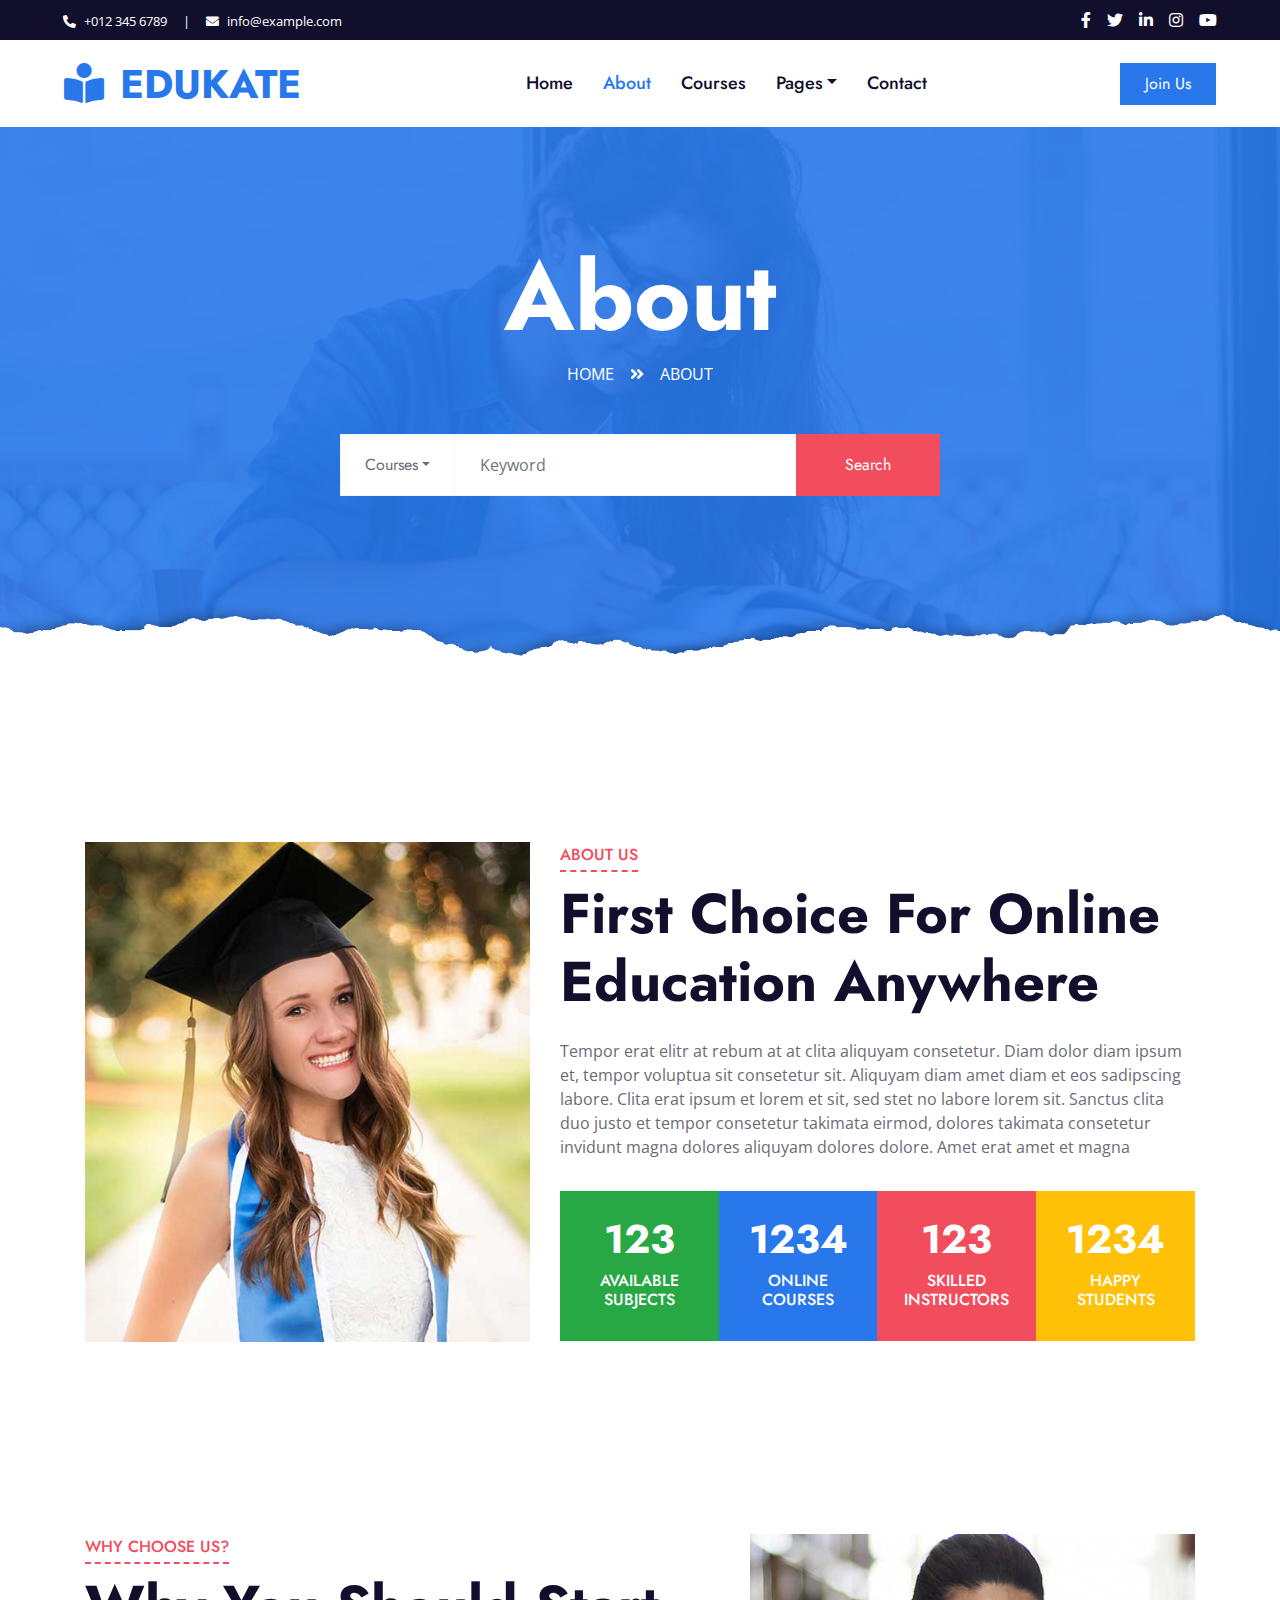
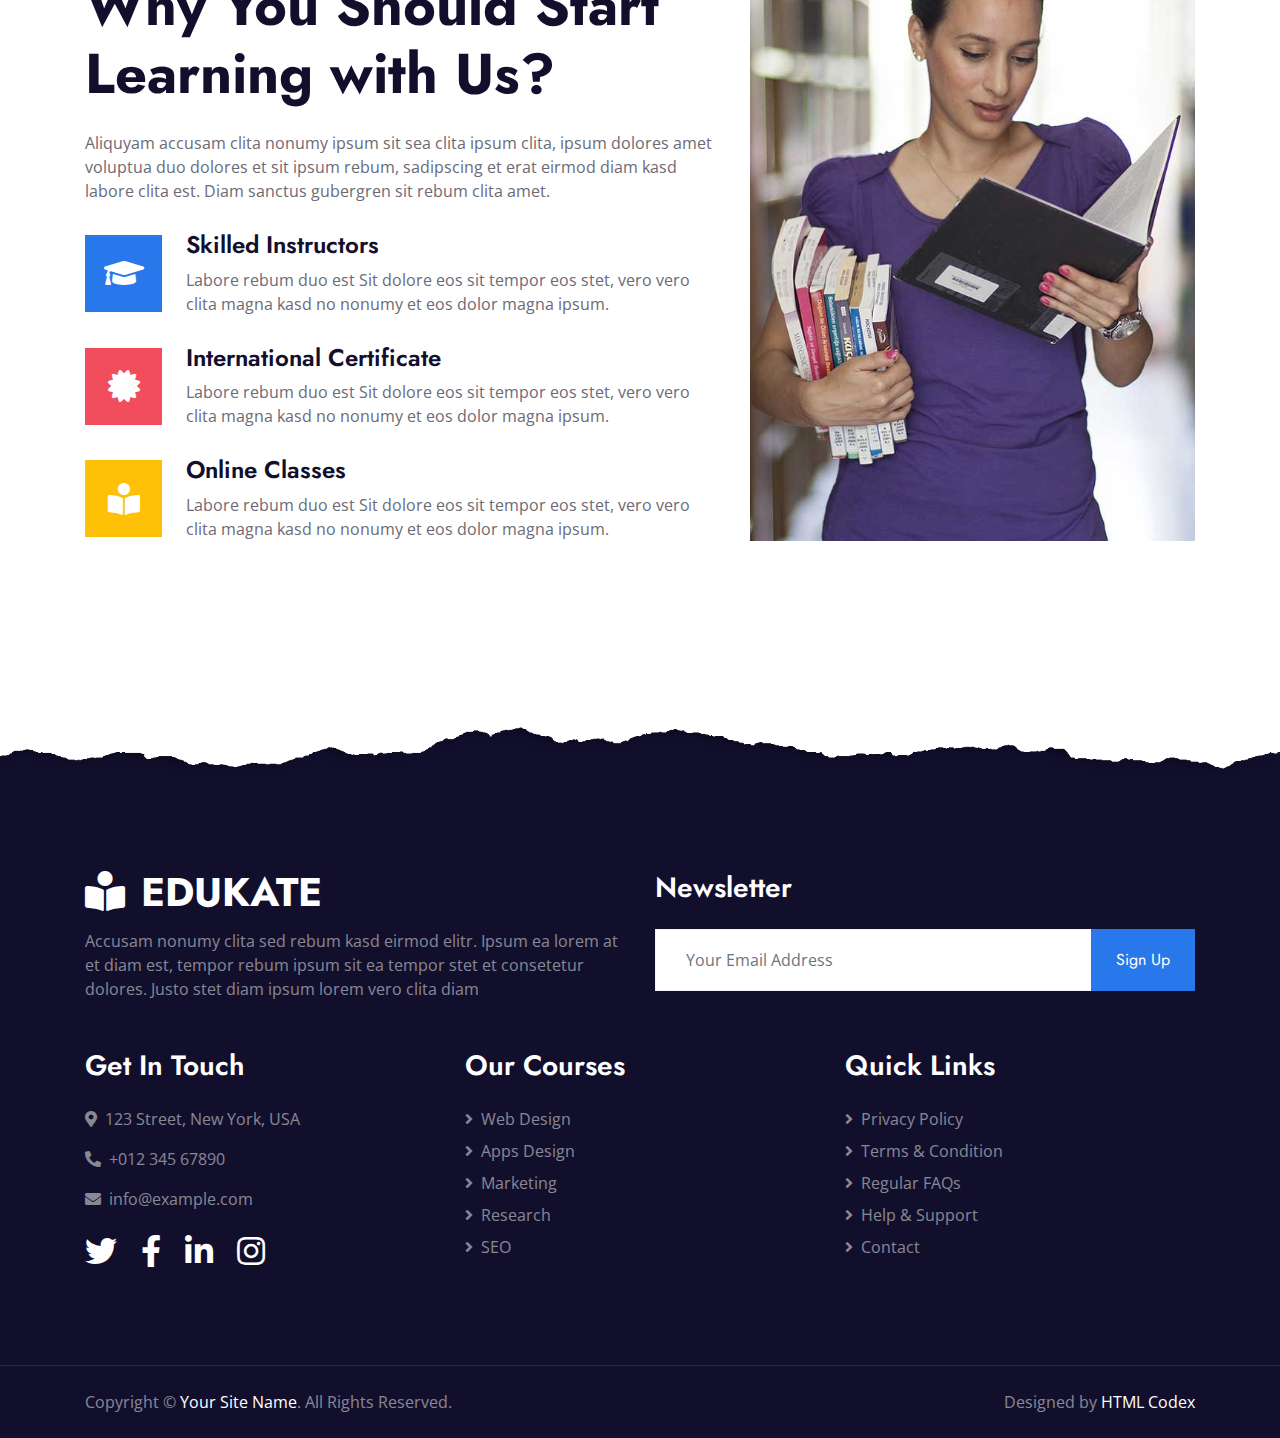
==== about.html @ b9cd9dfb "First commit" ====
<!DOCTYPE html>
<html lang="en">

<head>
    <meta charset="utf-8">
    <title>Edukate - Online Education Website Template</title>
    <meta content="width=device-width, initial-scale=1.0" name="viewport">
    <meta content="Free HTML Templates" name="keywords">
    <meta content="Free HTML Templates" name="description">

    <!-- Favicon -->
    <link href="img/favicon.ico" rel="icon">

    <!-- Google Web Fonts -->
    <link rel="preconnect" href="https://fonts.gstatic.com">
    <link href="https://fonts.googleapis.com/css2?family=Jost:wght@500;600;700&family=Open+Sans:wght@400;600&display=swap" rel="stylesheet"> 

    <!-- Font Awesome -->
    <link href="https://cdnjs.cloudflare.com/ajax/libs/font-awesome/5.10.0/css/all.min.css" rel="stylesheet">

    <!-- Libraries Stylesheet -->
    <link href="lib/owlcarousel/assets/owl.carousel.min.css" rel="stylesheet">

    <!-- Customized Bootstrap Stylesheet -->
    <link href="css/style.css" rel="stylesheet">
</head>

<body>
    <!-- Topbar Start -->
    <div class="container-fluid bg-dark">
        <div class="row py-2 px-lg-5">
            <div class="col-lg-6 text-center text-lg-left mb-2 mb-lg-0">
                <div class="d-inline-flex align-items-center text-white">
                    <small><i class="fa fa-phone-alt mr-2"></i>+012 345 6789</small>
                    <small class="px-3">|</small>
                    <small><i class="fa fa-envelope mr-2"></i>info@example.com</small>
                </div>
            </div>
            <div class="col-lg-6 text-center text-lg-right">
                <div class="d-inline-flex align-items-center">
                    <a class="text-white px-2" href="">
                        <i class="fab fa-facebook-f"></i>
                    </a>
                    <a class="text-white px-2" href="">
                        <i class="fab fa-twitter"></i>
                    </a>
                    <a class="text-white px-2" href="">
                        <i class="fab fa-linkedin-in"></i>
                    </a>
                    <a class="text-white px-2" href="">
                        <i class="fab fa-instagram"></i>
                    </a>
                    <a class="text-white pl-2" href="">
                        <i class="fab fa-youtube"></i>
                    </a>
                </div>
            </div>
        </div>
    </div>
    <!-- Topbar End -->


    <!-- Navbar Start -->
    <div class="container-fluid p-0">
        <nav class="navbar navbar-expand-lg bg-white navbar-light py-3 py-lg-0 px-lg-5">
            <a href="index.html" class="navbar-brand ml-lg-3">
                <h1 class="m-0 text-uppercase text-primary"><i class="fa fa-book-reader mr-3"></i>Edukate</h1>
            </a>
            <button type="button" class="navbar-toggler" data-toggle="collapse" data-target="#navbarCollapse">
                <span class="navbar-toggler-icon"></span>
            </button>
            <div class="collapse navbar-collapse justify-content-between px-lg-3" id="navbarCollapse">
                <div class="navbar-nav mx-auto py-0">
                    <a href="index.html" class="nav-item nav-link">Home</a>
                    <a href="about.html" class="nav-item nav-link active">About</a>
                    <a href="course.html" class="nav-item nav-link">Courses</a>
                    <div class="nav-item dropdown">
                        <a href="#" class="nav-link dropdown-toggle" data-toggle="dropdown">Pages</a>
                        <div class="dropdown-menu m-0">
                            <a href="detail.html" class="dropdown-item">Course Detail</a>
                            <a href="feature.html" class="dropdown-item">Our Features</a>
                            <a href="team.html" class="dropdown-item">Instructors</a>
                            <a href="testimonial.html" class="dropdown-item">Testimonial</a>
                        </div>
                    </div>
                    <a href="contact.html" class="nav-item nav-link">Contact</a>
                </div>
                <a href="" class="btn btn-primary py-2 px-4 d-none d-lg-block">Join Us</a>
            </div>
        </nav>
    </div>
    <!-- Navbar End -->


    <!-- Header Start -->
    <div class="jumbotron jumbotron-fluid page-header position-relative overlay-bottom" style="margin-bottom: 90px;">
        <div class="container text-center py-5">
            <h1 class="text-white display-1">About</h1>
            <div class="d-inline-flex text-white mb-5">
                <p class="m-0 text-uppercase"><a class="text-white" href="">Home</a></p>
                <i class="fa fa-angle-double-right pt-1 px-3"></i>
                <p class="m-0 text-uppercase">About</p>
            </div>
            <div class="mx-auto mb-5" style="width: 100%; max-width: 600px;">
                <div class="input-group">
                    <div class="input-group-prepend">
                        <button class="btn btn-outline-light bg-white text-body px-4 dropdown-toggle" type="button" data-toggle="dropdown"
                            aria-haspopup="true" aria-expanded="false">Courses</button>
                        <div class="dropdown-menu">
                            <a class="dropdown-item" href="#">Courses 1</a>
                            <a class="dropdown-item" href="#">Courses 2</a>
                            <a class="dropdown-item" href="#">Courses 3</a>
                        </div>
                    </div>
                    <input type="text" class="form-control border-light" style="padding: 30px 25px;" placeholder="Keyword">
                    <div class="input-group-append">
                        <button class="btn btn-secondary px-4 px-lg-5">Search</button>
                    </div>
                </div>
            </div>
        </div>
    </div>
    <!-- Header End -->


    <!-- About Start -->
    <div class="container-fluid py-5">
        <div class="container py-5">
            <div class="row">
                <div class="col-lg-5 mb-5 mb-lg-0" style="min-height: 500px;">
                    <div class="position-relative h-100">
                        <img class="position-absolute w-100 h-100" src="img/about.jpg" style="object-fit: cover;">
                    </div>
                </div>
                <div class="col-lg-7">
                    <div class="section-title position-relative mb-4">
                        <h6 class="d-inline-block position-relative text-secondary text-uppercase pb-2">About Us</h6>
                        <h1 class="display-4">First Choice For Online Education Anywhere</h1>
                    </div>
                    <p>Tempor erat elitr at rebum at at clita aliquyam consetetur. Diam dolor diam ipsum et, tempor voluptua sit consetetur sit. Aliquyam diam amet diam et eos sadipscing labore. Clita erat ipsum et lorem et sit, sed stet no labore lorem sit. Sanctus clita duo justo et tempor consetetur takimata eirmod, dolores takimata consetetur invidunt magna dolores aliquyam dolores dolore. Amet erat amet et magna</p>
                    <div class="row pt-3 mx-0">
                        <div class="col-3 px-0">
                            <div class="bg-success text-center p-4">
                                <h1 class="text-white" data-toggle="counter-up">123</h1>
                                <h6 class="text-uppercase text-white">Available<span class="d-block">Subjects</span></h6>
                            </div>
                        </div>
                        <div class="col-3 px-0">
                            <div class="bg-primary text-center p-4">
                                <h1 class="text-white" data-toggle="counter-up">1234</h1>
                                <h6 class="text-uppercase text-white">Online<span class="d-block">Courses</span></h6>
                            </div>
                        </div>
                        <div class="col-3 px-0">
                            <div class="bg-secondary text-center p-4">
                                <h1 class="text-white" data-toggle="counter-up">123</h1>
                                <h6 class="text-uppercase text-white">Skilled<span class="d-block">Instructors</span></h6>
                            </div>
                        </div>
                        <div class="col-3 px-0">
                            <div class="bg-warning text-center p-4">
                                <h1 class="text-white" data-toggle="counter-up">1234</h1>
                                <h6 class="text-uppercase text-white">Happy<span class="d-block">Students</span></h6>
                            </div>
                        </div>
                    </div>
                </div>
            </div>
        </div>
    </div>
    <!-- About End -->


    <!-- Feature Start -->
    <div class="container-fluid py-5">
        <div class="container py-5">
            <div class="row">
                <div class="col-lg-7 mb-5 mb-lg-0">
                    <div class="section-title position-relative mb-4">
                        <h6 class="d-inline-block position-relative text-secondary text-uppercase pb-2">Why Choose Us?</h6>
                        <h1 class="display-4">Why You Should Start Learning with Us?</h1>
                    </div>
                    <p class="mb-4 pb-2">Aliquyam accusam clita nonumy ipsum sit sea clita ipsum clita, ipsum dolores amet voluptua duo dolores et sit ipsum rebum, sadipscing et erat eirmod diam kasd labore clita est. Diam sanctus gubergren sit rebum clita amet.</p>
                    <div class="d-flex mb-3">
                        <div class="btn-icon bg-primary mr-4">
                            <i class="fa fa-2x fa-graduation-cap text-white"></i>
                        </div>
                        <div class="mt-n1">
                            <h4>Skilled Instructors</h4>
                            <p>Labore rebum duo est Sit dolore eos sit tempor eos stet, vero vero clita magna kasd no nonumy et eos dolor magna ipsum.</p>
                        </div>
                    </div>
                    <div class="d-flex mb-3">
                        <div class="btn-icon bg-secondary mr-4">
                            <i class="fa fa-2x fa-certificate text-white"></i>
                        </div>
                        <div class="mt-n1">
                            <h4>International Certificate</h4>
                            <p>Labore rebum duo est Sit dolore eos sit tempor eos stet, vero vero clita magna kasd no nonumy et eos dolor magna ipsum.</p>
                        </div>
                    </div>
                    <div class="d-flex">
                        <div class="btn-icon bg-warning mr-4">
                            <i class="fa fa-2x fa-book-reader text-white"></i>
                        </div>
                        <div class="mt-n1">
                            <h4>Online Classes</h4>
                            <p class="m-0">Labore rebum duo est Sit dolore eos sit tempor eos stet, vero vero clita magna kasd no nonumy et eos dolor magna ipsum.</p>
                        </div>
                    </div>
                </div>
                <div class="col-lg-5" style="min-height: 500px;">
                    <div class="position-relative h-100">
                        <img class="position-absolute w-100 h-100" src="img/feature.jpg" style="object-fit: cover;">
                    </div>
                </div>
            </div>
        </div>
    </div>
    <!-- Feature Start -->


    <!-- Footer Start -->
    <div class="container-fluid position-relative overlay-top bg-dark text-white-50 py-5" style="margin-top: 90px;">
        <div class="container mt-5 pt-5">
            <div class="row">
                <div class="col-md-6 mb-5">
                    <a href="index.html" class="navbar-brand">
                        <h1 class="mt-n2 text-uppercase text-white"><i class="fa fa-book-reader mr-3"></i>Edukate</h1>
                    </a>
                    <p class="m-0">Accusam nonumy clita sed rebum kasd eirmod elitr. Ipsum ea lorem at et diam est, tempor rebum ipsum sit ea tempor stet et consetetur dolores. Justo stet diam ipsum lorem vero clita diam</p>
                </div>
                <div class="col-md-6 mb-5">
                    <h3 class="text-white mb-4">Newsletter</h3>
                    <div class="w-100">
                        <div class="input-group">
                            <input type="text" class="form-control border-light" style="padding: 30px;" placeholder="Your Email Address">
                            <div class="input-group-append">
                                <button class="btn btn-primary px-4">Sign Up</button>
                            </div>
                        </div>
                    </div>
                </div>
            </div>
            <div class="row">
                <div class="col-md-4 mb-5">
                    <h3 class="text-white mb-4">Get In Touch</h3>
                    <p><i class="fa fa-map-marker-alt mr-2"></i>123 Street, New York, USA</p>
                    <p><i class="fa fa-phone-alt mr-2"></i>+012 345 67890</p>
                    <p><i class="fa fa-envelope mr-2"></i>info@example.com</p>
                    <div class="d-flex justify-content-start mt-4">
                        <a class="text-white mr-4" href="#"><i class="fab fa-2x fa-twitter"></i></a>
                        <a class="text-white mr-4" href="#"><i class="fab fa-2x fa-facebook-f"></i></a>
                        <a class="text-white mr-4" href="#"><i class="fab fa-2x fa-linkedin-in"></i></a>
                        <a class="text-white" href="#"><i class="fab fa-2x fa-instagram"></i></a>
                    </div>
                </div>
                <div class="col-md-4 mb-5">
                    <h3 class="text-white mb-4">Our Courses</h3>
                    <div class="d-flex flex-column justify-content-start">
                        <a class="text-white-50 mb-2" href="#"><i class="fa fa-angle-right mr-2"></i>Web Design</a>
                        <a class="text-white-50 mb-2" href="#"><i class="fa fa-angle-right mr-2"></i>Apps Design</a>
                        <a class="text-white-50 mb-2" href="#"><i class="fa fa-angle-right mr-2"></i>Marketing</a>
                        <a class="text-white-50 mb-2" href="#"><i class="fa fa-angle-right mr-2"></i>Research</a>
                        <a class="text-white-50" href="#"><i class="fa fa-angle-right mr-2"></i>SEO</a>
                    </div>
                </div>
                <div class="col-md-4 mb-5">
                    <h3 class="text-white mb-4">Quick Links</h3>
                    <div class="d-flex flex-column justify-content-start">
                        <a class="text-white-50 mb-2" href="#"><i class="fa fa-angle-right mr-2"></i>Privacy Policy</a>
                        <a class="text-white-50 mb-2" href="#"><i class="fa fa-angle-right mr-2"></i>Terms & Condition</a>
                        <a class="text-white-50 mb-2" href="#"><i class="fa fa-angle-right mr-2"></i>Regular FAQs</a>
                        <a class="text-white-50 mb-2" href="#"><i class="fa fa-angle-right mr-2"></i>Help & Support</a>
                        <a class="text-white-50" href="#"><i class="fa fa-angle-right mr-2"></i>Contact</a>
                    </div>
                </div>
            </div>
        </div>
    </div>
    <div class="container-fluid bg-dark text-white-50 border-top py-4" style="border-color: rgba(256, 256, 256, .1) !important;">
        <div class="container">
            <div class="row">
                <div class="col-md-6 text-center text-md-left mb-3 mb-md-0">
                    <p class="m-0">Copyright &copy; <a class="text-white" href="#">Your Site Name</a>. All Rights Reserved.
                    </p>
                </div>
                <div class="col-md-6 text-center text-md-right">
                    <p class="m-0">Designed by <a class="text-white" href="https://htmlcodex.com">HTML Codex</a>
                    </p>
                </div>
            </div>
        </div>
    </div>
    <!-- Footer End -->


    <!-- Back to Top -->
    <a href="#" class="btn btn-lg btn-primary rounded-0 btn-lg-square back-to-top"><i class="fa fa-angle-double-up"></i></a>


    <!-- JavaScript Libraries -->
    <script src="https://code.jquery.com/jquery-3.4.1.min.js"></script>
    <script src="https://stackpath.bootstrapcdn.com/bootstrap/4.4.1/js/bootstrap.bundle.min.js"></script>
    <script src="lib/easing/easing.min.js"></script>
    <script src="lib/waypoints/waypoints.min.js"></script>
    <script src="lib/counterup/counterup.min.js"></script>
    <script src="lib/owlcarousel/owl.carousel.min.js"></script>

    <!-- Template Javascript -->
    <script src="js/main.js"></script>
</body>

</html>
---- css/style.css ----
/******* Bootstrap Theming ********/
/*!
 * Bootstrap v4.5.3 (https://getbootstrap.com/)
 * Copyright 2011-2020 The Bootstrap Authors
 * Copyright 2011-2020 Twitter, Inc.
 * Licensed under MIT (https://github.com/twbs/bootstrap/blob/main/LICENSE)
 */
:root {
  --blue: #007bff;
  --indigo: #6610f2;
  --purple: #6f42c1;
  --pink: #e83e8c;
  --red: #dc3545;
  --orange: #fd7e14;
  --yellow: #ffc107;
  --green: #28a745;
  --teal: #20c997;
  --cyan: #17a2b8;
  --white: #fff;
  --gray: #6c757d;
  --gray-dark: #343a40;
  --primary: #2878EB;
  --secondary: #F14D5D;
  --success: #28a745;
  --info: #17a2b8;
  --warning: #ffc107;
  --danger: #dc3545;
  --light: #ECF4FF;
  --dark: #120F2D;
  --breakpoint-xs: 0;
  --breakpoint-sm: 576px;
  --breakpoint-md: 768px;
  --breakpoint-lg: 992px;
  --breakpoint-xl: 1200px;
  --font-family-sans-serif: -apple-system, BlinkMacSystemFont, "Segoe UI", Roboto, "Helvetica Neue", Arial, "Noto Sans", sans-serif, "Apple Color Emoji", "Segoe UI Emoji", "Segoe UI Symbol", "Noto Color Emoji";
  --font-family-monospace: SFMono-Regular, Menlo, Monaco, Consolas, "Liberation Mono", "Courier New", monospace;
}

*,
*::before,
*::after {
  box-sizing: border-box;
}

html {
  font-family: sans-serif;
  line-height: 1.15;
  -webkit-text-size-adjust: 100%;
  -webkit-tap-highlight-color: rgba(0, 0, 0, 0);
}

article, aside, figcaption, figure, footer, header, hgroup, main, nav, section {
  display: block;
}

body {
  margin: 0;
  font-family: "Open Sans", sans-serif;
  font-size: 1rem;
  font-weight: 400;
  line-height: 1.5;
  color: #6B6A75;
  text-align: left;
  background-color: #FFFFFF;
}

[tabindex="-1"]:focus:not(:focus-visible) {
  outline: 0 !important;
}

hr {
  box-sizing: content-box;
  height: 0;
  overflow: visible;
}

h1, h2, h3, h4, h5, h6 {
  margin-top: 0;
  margin-bottom: 0.5rem;
}

p {
  margin-top: 0;
  margin-bottom: 1rem;
}

abbr[title],
abbr[data-original-title] {
  text-decoration: underline;
  text-decoration: underline dotted;
  cursor: help;
  border-bottom: 0;
  text-decoration-skip-ink: none;
}

address {
  margin-bottom: 1rem;
  font-style: normal;
  line-height: inherit;
}

ol,
ul,
dl {
  margin-top: 0;
  margin-bottom: 1rem;
}

ol ol,
ul ul,
ol ul,
ul ol {
  margin-bottom: 0;
}

dt {
  font-weight: 700;
}

dd {
  margin-bottom: .5rem;
  margin-left: 0;
}

blockquote {
  margin: 0 0 1rem;
}

b,
strong {
  font-weight: bolder;
}

small {
  font-size: 80%;
}

sub,
sup {
  position: relative;
  font-size: 75%;
  line-height: 0;
  vertical-align: baseline;
}

sub {
  bottom: -.25em;
}

sup {
  top: -.5em;
}

a {
  color: #2878EB;
  text-decoration: none;
  background-color: transparent;
}

a:hover {
  color: #1154b6;
  text-decoration: underline;
}

a:not([href]):not([class]) {
  color: inherit;
  text-decoration: none;
}

a:not([href]):not([class]):hover {
  color: inherit;
  text-decoration: none;
}

pre,
code,
kbd,
samp {
  font-family: SFMono-Regular, Menlo, Monaco, Consolas, "Liberation Mono", "Courier New", monospace;
  font-size: 1em;
}

pre {
  margin-top: 0;
  margin-bottom: 1rem;
  overflow: auto;
  -ms-overflow-style: scrollbar;
}

figure {
  margin: 0 0 1rem;
}

img {
  vertical-align: middle;
  border-style: none;
}

svg {
  overflow: hidden;
  vertical-align: middle;
}

table {
  border-collapse: collapse;
}

caption {
  padding-top: 0.75rem;
  padding-bottom: 0.75rem;
  color: #6c757d;
  text-align: left;
  caption-side: bottom;
}

th {
  text-align: inherit;
  text-align: -webkit-match-parent;
}

label {
  display: inline-block;
  margin-bottom: 0.5rem;
}

button {
  border-radius: 0;
}

button:focus {
  outline: 1px dotted;
  outline: 5px auto -webkit-focus-ring-color;
}

input,
button,
select,
optgroup,
textarea {
  margin: 0;
  font-family: inherit;
  font-size: inherit;
  line-height: inherit;
}

button,
input {
  overflow: visible;
}

button,
select {
  text-transform: none;
}

[role="button"] {
  cursor: pointer;
}

select {
  word-wrap: normal;
}

button,
[type="button"],
[type="reset"],
[type="submit"] {
  -webkit-appearance: button;
}

button:not(:disabled),
[type="button"]:not(:disabled),
[type="reset"]:not(:disabled),
[type="submit"]:not(:disabled) {
  cursor: pointer;
}

button::-moz-focus-inner,
[type="button"]::-moz-focus-inner,
[type="reset"]::-moz-focus-inner,
[type="submit"]::-moz-focus-inner {
  padding: 0;
  border-style: none;
}

input[type="radio"],
input[type="checkbox"] {
  box-sizing: border-box;
  padding: 0;
}

textarea {
  overflow: auto;
  resize: vertical;
}

fieldset {
  min-width: 0;
  padding: 0;
  margin: 0;
  border: 0;
}

legend {
  display: block;
  width: 100%;
  max-width: 100%;
  padding: 0;
  margin-bottom: .5rem;
  font-size: 1.5rem;
  line-height: inherit;
  color: inherit;
  white-space: normal;
}

@media (max-width: 1200px) {
  legend {
    font-size: calc(1.275rem + 0.3vw) ;
  }
}

progress {
  vertical-align: baseline;
}

[type="number"]::-webkit-inner-spin-button,
[type="number"]::-webkit-outer-spin-button {
  height: auto;
}

[type="search"] {
  outline-offset: -2px;
  -webkit-appearance: none;
}

[type="search"]::-webkit-search-decoration {
  -webkit-appearance: none;
}

::-webkit-file-upload-button {
  font: inherit;
  -webkit-appearance: button;
}

output {
  display: inline-block;
}

summary {
  display: list-item;
  cursor: pointer;
}

template {
  display: none;
}

[hidden] {
  display: none !important;
}

h1, h2, h3, h4, h5, h6,
.h1, .h2, .h3, .h4, .h5, .h6 {
  margin-bottom: 0.5rem;
  font-family: "Jost", sans-serif;
  font-weight: 500;
  line-height: 1.2;
  color: #120F2D;
}

h1, .h1 {
  font-size: 2.5rem;
}

@media (max-width: 1200px) {
  h1, .h1 {
    font-size: calc(1.375rem + 1.5vw) ;
  }
}

h2, .h2 {
  font-size: 2rem;
}

@media (max-width: 1200px) {
  h2, .h2 {
    font-size: calc(1.325rem + 0.9vw) ;
  }
}

h3, .h3 {
  font-size: 1.75rem;
}

@media (max-width: 1200px) {
  h3, .h3 {
    font-size: calc(1.3rem + 0.6vw) ;
  }
}

h4, .h4 {
  font-size: 1.5rem;
}

@media (max-width: 1200px) {
  h4, .h4 {
    font-size: calc(1.275rem + 0.3vw) ;
  }
}

h5, .h5 {
  font-size: 1.25rem;
}

h6, .h6 {
  font-size: 1rem;
}

.lead {
  font-size: 1.25rem;
  font-weight: 300;
}

.display-1 {
  font-size: 6rem;
  font-weight: 300;
  line-height: 1.2;
}

@media (max-width: 1200px) {
  .display-1 {
    font-size: calc(1.725rem + 5.7vw) ;
  }
}

.display-2 {
  font-size: 5.5rem;
  font-weight: 300;
  line-height: 1.2;
}

@media (max-width: 1200px) {
  .display-2 {
    font-size: calc(1.675rem + 5.1vw) ;
  }
}

.display-3 {
  font-size: 4.5rem;
  font-weight: 300;
  line-height: 1.2;
}

@media (max-width: 1200px) {
  .display-3 {
    font-size: calc(1.575rem + 3.9vw) ;
  }
}

.display-4 {
  font-size: 3.5rem;
  font-weight: 300;
  line-height: 1.2;
}

@media (max-width: 1200px) {
  .display-4 {
    font-size: calc(1.475rem + 2.7vw) ;
  }
}

hr {
  margin-top: 1rem;
  margin-bottom: 1rem;
  border: 0;
  border-top: 1px solid rgba(0, 0, 0, 0.1);
}

small,
.small {
  font-size: 80%;
  font-weight: 400;
}

mark,
.mark {
  padding: 0.2em;
  background-color: #fcf8e3;
}

.list-unstyled {
  padding-left: 0;
  list-style: none;
}

.list-inline {
  padding-left: 0;
  list-style: none;
}

.list-inline-item {
  display: inline-block;
}

.list-inline-item:not(:last-child) {
  margin-right: 0.5rem;
}

.initialism {
  font-size: 90%;
  text-transform: uppercase;
}

.blockquote {
  margin-bottom: 1rem;
  font-size: 1.25rem;
}

.blockquote-footer {
  display: block;
  font-size: 80%;
  color: #6c757d;
}

.blockquote-footer::before {
  content: "\2014\00A0";
}

.img-fluid {
  max-width: 100%;
  height: auto;
}

.img-thumbnail {
  padding: 0.25rem;
  background-color: #FFFFFF;
  border: 1px solid #dee2e6;
  border-radius: false;
  max-width: 100%;
  height: auto;
}

.figure {
  display: inline-block;
}

.figure-img {
  margin-bottom: 0.5rem;
  line-height: 1;
}

.figure-caption {
  font-size: 90%;
  color: #6c757d;
}

code {
  font-size: 87.5%;
  color: #e83e8c;
  word-wrap: break-word;
}

a > code {
  color: inherit;
}

kbd {
  padding: 0.2rem 0.4rem;
  font-size: 87.5%;
  color: #fff;
  background-color: #212529;
  border-radius: 0.2rem;
}

kbd kbd {
  padding: 0;
  font-size: 100%;
  font-weight: 700;
}

pre {
  display: block;
  font-size: 87.5%;
  color: #212529;
}

pre code {
  font-size: inherit;
  color: inherit;
  word-break: normal;
}

.pre-scrollable {
  max-height: 340px;
  overflow-y: scroll;
}

.container,
.container-fluid,
.container-sm,
.container-md,
.container-lg,
.container-xl {
  width: 100%;
  padding-right: 15px;
  padding-left: 15px;
  margin-right: auto;
  margin-left: auto;
}

@media (min-width: 576px) {
  .container, .container-sm {
    max-width: 540px;
  }
}

@media (min-width: 768px) {
  .container, .container-sm, .container-md {
    max-width: 720px;
  }
}

@media (min-width: 992px) {
  .container, .container-sm, .container-md, .container-lg {
    max-width: 960px;
  }
}

@media (min-width: 1200px) {
  .container, .container-sm, .container-md, .container-lg, .container-xl {
    max-width: 1140px;
  }
}

.row {
  display: flex;
  flex-wrap: wrap;
  margin-right: -15px;
  margin-left: -15px;
}

.no-gutters {
  margin-right: 0;
  margin-left: 0;
}

.no-gutters > .col,
.no-gutters > [class*="col-"] {
  padding-right: 0;
  padding-left: 0;
}

.col-1, .col-2, .col-3, .col-4, .col-5, .col-6, .col-7, .col-8, .col-9, .col-10, .col-11, .col-12, .col,
.col-auto, .col-sm-1, .col-sm-2, .col-sm-3, .col-sm-4, .col-sm-5, .col-sm-6, .col-sm-7, .col-sm-8, .col-sm-9, .col-sm-10, .col-sm-11, .col-sm-12, .col-sm,
.col-sm-auto, .col-md-1, .col-md-2, .col-md-3, .col-md-4, .col-md-5, .col-md-6, .col-md-7, .col-md-8, .col-md-9, .col-md-10, .col-md-11, .col-md-12, .col-md,
.col-md-auto, .col-lg-1, .col-lg-2, .col-lg-3, .col-lg-4, .col-lg-5, .col-lg-6, .col-lg-7, .col-lg-8, .col-lg-9, .col-lg-10, .col-lg-11, .col-lg-12, .col-lg,
.col-lg-auto, .col-xl-1, .col-xl-2, .col-xl-3, .col-xl-4, .col-xl-5, .col-xl-6, .col-xl-7, .col-xl-8, .col-xl-9, .col-xl-10, .col-xl-11, .col-xl-12, .col-xl,
.col-xl-auto {
  position: relative;
  width: 100%;
  padding-right: 15px;
  padding-left: 15px;
}

.col {
  flex-basis: 0;
  flex-grow: 1;
  max-width: 100%;
}

.row-cols-1 > * {
  flex: 0 0 100%;
  max-width: 100%;
}

.row-cols-2 > * {
  flex: 0 0 50%;
  max-width: 50%;
}

.row-cols-3 > * {
  flex: 0 0 33.33333%;
  max-width: 33.33333%;
}

.row-cols-4 > * {
  flex: 0 0 25%;
  max-width: 25%;
}

.row-cols-5 > * {
  flex: 0 0 20%;
  max-width: 20%;
}

.row-cols-6 > * {
  flex: 0 0 16.66667%;
  max-width: 16.66667%;
}

.col-auto {
  flex: 0 0 auto;
  width: auto;
  max-width: 100%;
}

.col-1 {
  flex: 0 0 8.33333%;
  max-width: 8.33333%;
}

.col-2 {
  flex: 0 0 16.66667%;
  max-width: 16.66667%;
}

.col-3 {
  flex: 0 0 25%;
  max-width: 25%;
}

.col-4 {
  flex: 0 0 33.33333%;
  max-width: 33.33333%;
}

.col-5 {
  flex: 0 0 41.66667%;
  max-width: 41.66667%;
}

.col-6 {
  flex: 0 0 50%;
  max-width: 50%;
}

.col-7 {
  flex: 0 0 58.33333%;
  max-width: 58.33333%;
}

.col-8 {
  flex: 0 0 66.66667%;
  max-width: 66.66667%;
}

.col-9 {
  flex: 0 0 75%;
  max-width: 75%;
}

.col-10 {
  flex: 0 0 83.33333%;
  max-width: 83.33333%;
}

.col-11 {
  flex: 0 0 91.66667%;
  max-width: 91.66667%;
}

.col-12 {
  flex: 0 0 100%;
  max-width: 100%;
}

.order-first {
  order: -1;
}

.order-last {
  order: 13;
}

.order-0 {
  order: 0;
}

.order-1 {
  order: 1;
}

.order-2 {
  order: 2;
}

.order-3 {
  order: 3;
}

.order-4 {
  order: 4;
}

.order-5 {
  order: 5;
}

.order-6 {
  order: 6;
}

.order-7 {
  order: 7;
}

.order-8 {
  order: 8;
}

.order-9 {
  order: 9;
}

.order-10 {
  order: 10;
}

.order-11 {
  order: 11;
}

.order-12 {
  order: 12;
}

.offset-1 {
  margin-left: 8.33333%;
}

.offset-2 {
  margin-left: 16.66667%;
}

.offset-3 {
  margin-left: 25%;
}

.offset-4 {
  margin-left: 33.33333%;
}

.offset-5 {
  margin-left: 41.66667%;
}

.offset-6 {
  margin-left: 50%;
}

.offset-7 {
  margin-left: 58.33333%;
}

.offset-8 {
  margin-left: 66.66667%;
}

.offset-9 {
  margin-left: 75%;
}

.offset-10 {
  margin-left: 83.33333%;
}

.offset-11 {
  margin-left: 91.66667%;
}

@media (min-width: 576px) {
  .col-sm {
    flex-basis: 0;
    flex-grow: 1;
    max-width: 100%;
  }
  .row-cols-sm-1 > * {
    flex: 0 0 100%;
    max-width: 100%;
  }
  .row-cols-sm-2 > * {
    flex: 0 0 50%;
    max-width: 50%;
  }
  .row-cols-sm-3 > * {
    flex: 0 0 33.33333%;
    max-width: 33.33333%;
  }
  .row-cols-sm-4 > * {
    flex: 0 0 25%;
    max-width: 25%;
  }
  .row-cols-sm-5 > * {
    flex: 0 0 20%;
    max-width: 20%;
  }
  .row-cols-sm-6 > * {
    flex: 0 0 16.66667%;
    max-width: 16.66667%;
  }
  .col-sm-auto {
    flex: 0 0 auto;
    width: auto;
    max-width: 100%;
  }
  .col-sm-1 {
    flex: 0 0 8.33333%;
    max-width: 8.33333%;
  }
  .col-sm-2 {
    flex: 0 0 16.66667%;
    max-width: 16.66667%;
  }
  .col-sm-3 {
    flex: 0 0 25%;
    max-width: 25%;
  }
  .col-sm-4 {
    flex: 0 0 33.33333%;
    max-width: 33.33333%;
  }
  .col-sm-5 {
    flex: 0 0 41.66667%;
    max-width: 41.66667%;
  }
  .col-sm-6 {
    flex: 0 0 50%;
    max-width: 50%;
  }
  .col-sm-7 {
    flex: 0 0 58.33333%;
    max-width: 58.33333%;
  }
  .col-sm-8 {
    flex: 0 0 66.66667%;
    max-width: 66.66667%;
  }
  .col-sm-9 {
    flex: 0 0 75%;
    max-width: 75%;
  }
  .col-sm-10 {
    flex: 0 0 83.33333%;
    max-width: 83.33333%;
  }
  .col-sm-11 {
    flex: 0 0 91.66667%;
    max-width: 91.66667%;
  }
  .col-sm-12 {
    flex: 0 0 100%;
    max-width: 100%;
  }
  .order-sm-first {
    order: -1;
  }
  .order-sm-last {
    order: 13;
  }
  .order-sm-0 {
    order: 0;
  }
  .order-sm-1 {
    order: 1;
  }
  .order-sm-2 {
    order: 2;
  }
  .order-sm-3 {
    order: 3;
  }
  .order-sm-4 {
    order: 4;
  }
  .order-sm-5 {
    order: 5;
  }
  .order-sm-6 {
    order: 6;
  }
  .order-sm-7 {
    order: 7;
  }
  .order-sm-8 {
    order: 8;
  }
  .order-sm-9 {
    order: 9;
  }
  .order-sm-10 {
    order: 10;
  }
  .order-sm-11 {
    order: 11;
  }
  .order-sm-12 {
    order: 12;
  }
  .offset-sm-0 {
    margin-left: 0;
  }
  .offset-sm-1 {
    margin-left: 8.33333%;
  }
  .offset-sm-2 {
    margin-left: 16.66667%;
  }
  .offset-sm-3 {
    margin-left: 25%;
  }
  .offset-sm-4 {
    margin-left: 33.33333%;
  }
  .offset-sm-5 {
    margin-left: 41.66667%;
  }
  .offset-sm-6 {
    margin-left: 50%;
  }
  .offset-sm-7 {
    margin-left: 58.33333%;
  }
  .offset-sm-8 {
    margin-left: 66.66667%;
  }
  .offset-sm-9 {
    margin-left: 75%;
  }
  .offset-sm-10 {
    margin-left: 83.33333%;
  }
  .offset-sm-11 {
    margin-left: 91.66667%;
  }
}

@media (min-width: 768px) {
  .col-md {
    flex-basis: 0;
    flex-grow: 1;
    max-width: 100%;
  }
  .row-cols-md-1 > * {
    flex: 0 0 100%;
    max-width: 100%;
  }
  .row-cols-md-2 > * {
    flex: 0 0 50%;
    max-width: 50%;
  }
  .row-cols-md-3 > * {
    flex: 0 0 33.33333%;
    max-width: 33.33333%;
  }
  .row-cols-md-4 > * {
    flex: 0 0 25%;
    max-width: 25%;
  }
  .row-cols-md-5 > * {
    flex: 0 0 20%;
    max-width: 20%;
  }
  .row-cols-md-6 > * {
    flex: 0 0 16.66667%;
    max-width: 16.66667%;
  }
  .col-md-auto {
    flex: 0 0 auto;
    width: auto;
    max-width: 100%;
  }
  .col-md-1 {
    flex: 0 0 8.33333%;
    max-width: 8.33333%;
  }
  .col-md-2 {
    flex: 0 0 16.66667%;
    max-width: 16.66667%;
  }
  .col-md-3 {
    flex: 0 0 25%;
    max-width: 25%;
  }
  .col-md-4 {
    flex: 0 0 33.33333%;
    max-width: 33.33333%;
  }
  .col-md-5 {
    flex: 0 0 41.66667%;
    max-width: 41.66667%;
  }
  .col-md-6 {
    flex: 0 0 50%;
    max-width: 50%;
  }
  .col-md-7 {
    flex: 0 0 58.33333%;
    max-width: 58.33333%;
  }
  .col-md-8 {
    flex: 0 0 66.66667%;
    max-width: 66.66667%;
  }
  .col-md-9 {
    flex: 0 0 75%;
    max-width: 75%;
  }
  .col-md-10 {
    flex: 0 0 83.33333%;
    max-width: 83.33333%;
  }
  .col-md-11 {
    flex: 0 0 91.66667%;
    max-width: 91.66667%;
  }
  .col-md-12 {
    flex: 0 0 100%;
    max-width: 100%;
  }
  .order-md-first {
    order: -1;
  }
  .order-md-last {
    order: 13;
  }
  .order-md-0 {
    order: 0;
  }
  .order-md-1 {
    order: 1;
  }
  .order-md-2 {
    order: 2;
  }
  .order-md-3 {
    order: 3;
  }
  .order-md-4 {
    order: 4;
  }
  .order-md-5 {
    order: 5;
  }
  .order-md-6 {
    order: 6;
  }
  .order-md-7 {
    order: 7;
  }
  .order-md-8 {
    order: 8;
  }
  .order-md-9 {
    order: 9;
  }
  .order-md-10 {
    order: 10;
  }
  .order-md-11 {
    order: 11;
  }
  .order-md-12 {
    order: 12;
  }
  .offset-md-0 {
    margin-left: 0;
  }
  .offset-md-1 {
    margin-left: 8.33333%;
  }
  .offset-md-2 {
    margin-left: 16.66667%;
  }
  .offset-md-3 {
    margin-left: 25%;
  }
  .offset-md-4 {
    margin-left: 33.33333%;
  }
  .offset-md-5 {
    margin-left: 41.66667%;
  }
  .offset-md-6 {
    margin-left: 50%;
  }
  .offset-md-7 {
    margin-left: 58.33333%;
  }
  .offset-md-8 {
    margin-left: 66.66667%;
  }
  .offset-md-9 {
    margin-left: 75%;
  }
  .offset-md-10 {
    margin-left: 83.33333%;
  }
  .offset-md-11 {
    margin-left: 91.66667%;
  }
}

@media (min-width: 992px) {
  .col-lg {
    flex-basis: 0;
    flex-grow: 1;
    max-width: 100%;
  }
  .row-cols-lg-1 > * {
    flex: 0 0 100%;
    max-width: 100%;
  }
  .row-cols-lg-2 > * {
    flex: 0 0 50%;
    max-width: 50%;
  }
  .row-cols-lg-3 > * {
    flex: 0 0 33.33333%;
    max-width: 33.33333%;
  }
  .row-cols-lg-4 > * {
    flex: 0 0 25%;
    max-width: 25%;
  }
  .row-cols-lg-5 > * {
    flex: 0 0 20%;
    max-width: 20%;
  }
  .row-cols-lg-6 > * {
    flex: 0 0 16.66667%;
    max-width: 16.66667%;
  }
  .col-lg-auto {
    flex: 0 0 auto;
    width: auto;
    max-width: 100%;
  }
  .col-lg-1 {
    flex: 0 0 8.33333%;
    max-width: 8.33333%;
  }
  .col-lg-2 {
    flex: 0 0 16.66667%;
    max-width: 16.66667%;
  }
  .col-lg-3 {
    flex: 0 0 25%;
    max-width: 25%;
  }
  .col-lg-4 {
    flex: 0 0 33.33333%;
    max-width: 33.33333%;
  }
  .col-lg-5 {
    flex: 0 0 41.66667%;
    max-width: 41.66667%;
  }
  .col-lg-6 {
    flex: 0 0 50%;
    max-width: 50%;
  }
  .col-lg-7 {
    flex: 0 0 58.33333%;
    max-width: 58.33333%;
  }
  .col-lg-8 {
    flex: 0 0 66.66667%;
    max-width: 66.66667%;
  }
  .col-lg-9 {
    flex: 0 0 75%;
    max-width: 75%;
  }
  .col-lg-10 {
    flex: 0 0 83.33333%;
    max-width: 83.33333%;
  }
  .col-lg-11 {
    flex: 0 0 91.66667%;
    max-width: 91.66667%;
  }
  .col-lg-12 {
    flex: 0 0 100%;
    max-width: 100%;
  }
  .order-lg-first {
    order: -1;
  }
  .order-lg-last {
    order: 13;
  }
  .order-lg-0 {
    order: 0;
  }
  .order-lg-1 {
    order: 1;
  }
  .order-lg-2 {
    order: 2;
  }
  .order-lg-3 {
    order: 3;
  }
  .order-lg-4 {
    order: 4;
  }
  .order-lg-5 {
    order: 5;
  }
  .order-lg-6 {
    order: 6;
  }
  .order-lg-7 {
    order: 7;
  }
  .order-lg-8 {
    order: 8;
  }
  .order-lg-9 {
    order: 9;
  }
  .order-lg-10 {
    order: 10;
  }
  .order-lg-11 {
    order: 11;
  }
  .order-lg-12 {
    order: 12;
  }
  .offset-lg-0 {
    margin-left: 0;
  }
  .offset-lg-1 {
    margin-left: 8.33333%;
  }
  .offset-lg-2 {
    margin-left: 16.66667%;
  }
  .offset-lg-3 {
    margin-left: 25%;
  }
  .offset-lg-4 {
    margin-left: 33.33333%;
  }
  .offset-lg-5 {
    margin-left: 41.66667%;
  }
  .offset-lg-6 {
    margin-left: 50%;
  }
  .offset-lg-7 {
    margin-left: 58.33333%;
  }
  .offset-lg-8 {
    margin-left: 66.66667%;
  }
  .offset-lg-9 {
    margin-left: 75%;
  }
  .offset-lg-10 {
    margin-left: 83.33333%;
  }
  .offset-lg-11 {
    margin-left: 91.66667%;
  }
}

@media (min-width: 1200px) {
  .col-xl {
    flex-basis: 0;
    flex-grow: 1;
    max-width: 100%;
  }
  .row-cols-xl-1 > * {
    flex: 0 0 100%;
    max-width: 100%;
  }
  .row-cols-xl-2 > * {
    flex: 0 0 50%;
    max-width: 50%;
  }
  .row-cols-xl-3 > * {
    flex: 0 0 33.33333%;
    max-width: 33.33333%;
  }
  .row-cols-xl-4 > * {
    flex: 0 0 25%;
    max-width: 25%;
  }
  .row-cols-xl-5 > * {
    flex: 0 0 20%;
    max-width: 20%;
  }
  .row-cols-xl-6 > * {
    flex: 0 0 16.66667%;
    max-width: 16.66667%;
  }
  .col-xl-auto {
    flex: 0 0 auto;
    width: auto;
    max-width: 100%;
  }
  .col-xl-1 {
    flex: 0 0 8.33333%;
    max-width: 8.33333%;
  }
  .col-xl-2 {
    flex: 0 0 16.66667%;
    max-width: 16.66667%;
  }
  .col-xl-3 {
    flex: 0 0 25%;
    max-width: 25%;
  }
  .col-xl-4 {
    flex: 0 0 33.33333%;
    max-width: 33.33333%;
  }
  .col-xl-5 {
    flex: 0 0 41.66667%;
    max-width: 41.66667%;
  }
  .col-xl-6 {
    flex: 0 0 50%;
    max-width: 50%;
  }
  .col-xl-7 {
    flex: 0 0 58.33333%;
    max-width: 58.33333%;
  }
  .col-xl-8 {
    flex: 0 0 66.66667%;
    max-width: 66.66667%;
  }
  .col-xl-9 {
    flex: 0 0 75%;
    max-width: 75%;
  }
  .col-xl-10 {
    flex: 0 0 83.33333%;
    max-width: 83.33333%;
  }
  .col-xl-11 {
    flex: 0 0 91.66667%;
    max-width: 91.66667%;
  }
  .col-xl-12 {
    flex: 0 0 100%;
    max-width: 100%;
  }
  .order-xl-first {
    order: -1;
  }
  .order-xl-last {
    order: 13;
  }
  .order-xl-0 {
    order: 0;
  }
  .order-xl-1 {
    order: 1;
  }
  .order-xl-2 {
    order: 2;
  }
  .order-xl-3 {
    order: 3;
  }
  .order-xl-4 {
    order: 4;
  }
  .order-xl-5 {
    order: 5;
  }
  .order-xl-6 {
    order: 6;
  }
  .order-xl-7 {
    order: 7;
  }
  .order-xl-8 {
    order: 8;
  }
  .order-xl-9 {
    order: 9;
  }
  .order-xl-10 {
    order: 10;
  }
  .order-xl-11 {
    order: 11;
  }
  .order-xl-12 {
    order: 12;
  }
  .offset-xl-0 {
    margin-left: 0;
  }
  .offset-xl-1 {
    margin-left: 8.33333%;
  }
  .offset-xl-2 {
    margin-left: 16.66667%;
  }
  .offset-xl-3 {
    margin-left: 25%;
  }
  .offset-xl-4 {
    margin-left: 33.33333%;
  }
  .offset-xl-5 {
    margin-left: 41.66667%;
  }
  .offset-xl-6 {
    margin-left: 50%;
  }
  .offset-xl-7 {
    margin-left: 58.33333%;
  }
  .offset-xl-8 {
    margin-left: 66.66667%;
  }
  .offset-xl-9 {
    margin-left: 75%;
  }
  .offset-xl-10 {
    margin-left: 83.33333%;
  }
  .offset-xl-11 {
    margin-left: 91.66667%;
  }
}

.table {
  width: 100%;
  margin-bottom: 1rem;
  color: #6B6A75;
}

.table th,
.table td {
  padding: 0.75rem;
  vertical-align: top;
  border-top: 1px solid #dee2e6;
}

.table thead th {
  vertical-align: bottom;
  border-bottom: 2px solid #dee2e6;
}

.table tbody + tbody {
  border-top: 2px solid #dee2e6;
}

.table-sm th,
.table-sm td {
  padding: 0.3rem;
}

.table-bordered {
  border: 1px solid #dee2e6;
}

.table-bordered th,
.table-bordered td {
  border: 1px solid #dee2e6;
}

.table-bordered thead th,
.table-bordered thead td {
  border-bottom-width: 2px;
}

.table-borderless th,
.table-borderless td,
.table-borderless thead th,
.table-borderless tbody + tbody {
  border: 0;
}

.table-striped tbody tr:nth-of-type(odd) {
  background-color: rgba(0, 0, 0, 0.05);
}

.table-hover tbody tr:hover {
  color: #6B6A75;
  background-color: rgba(0, 0, 0, 0.075);
}

.table-primary,
.table-primary > th,
.table-primary > td {
  background-color: #c3d9f9;
}

.table-primary th,
.table-primary td,
.table-primary thead th,
.table-primary tbody + tbody {
  border-color: #8fb9f5;
}

.table-hover .table-primary:hover {
  background-color: #accaf7;
}

.table-hover .table-primary:hover > td,
.table-hover .table-primary:hover > th {
  background-color: #accaf7;
}

.table-secondary,
.table-secondary > th,
.table-secondary > td {
  background-color: #fbcdd2;
}

.table-secondary th,
.table-secondary td,
.table-secondary thead th,
.table-secondary tbody + tbody {
  border-color: #f8a2ab;
}

.table-hover .table-secondary:hover {
  background-color: #f9b5bd;
}

.table-hover .table-secondary:hover > td,
.table-hover .table-secondary:hover > th {
  background-color: #f9b5bd;
}

.table-success,
.table-success > th,
.table-success > td {
  background-color: #c3e6cb;
}

.table-success th,
.table-success td,
.table-success thead th,
.table-success tbody + tbody {
  border-color: #8fd19e;
}

.table-hover .table-success:hover {
  background-color: #b1dfbb;
}

.table-hover .table-success:hover > td,
.table-hover .table-success:hover > th {
  background-color: #b1dfbb;
}

.table-info,
.table-info > th,
.table-info > td {
  background-color: #bee5eb;
}

.table-info th,
.table-info td,
.table-info thead th,
.table-info tbody + tbody {
  border-color: #86cfda;
}

.table-hover .table-info:hover {
  background-color: #abdde5;
}

.table-hover .table-info:hover > td,
.table-hover .table-info:hover > th {
  background-color: #abdde5;
}

.table-warning,
.table-warning > th,
.table-warning > td {
  background-color: #ffeeba;
}

.table-warning th,
.table-warning td,
.table-warning thead th,
.table-warning tbody + tbody {
  border-color: #ffdf7e;
}

.table-hover .table-warning:hover {
  background-color: #ffe8a1;
}

.table-hover .table-warning:hover > td,
.table-hover .table-warning:hover > th {
  background-color: #ffe8a1;
}

.table-danger,
.table-danger > th,
.table-danger > td {
  background-color: #f5c6cb;
}

.table-danger th,
.table-danger td,
.table-danger thead th,
.table-danger tbody + tbody {
  border-color: #ed969e;
}

.table-hover .table-danger:hover {
  background-color: #f1b0b7;
}

.table-hover .table-danger:hover > td,
.table-hover .table-danger:hover > th {
  background-color: #f1b0b7;
}

.table-light,
.table-light > th,
.table-light > td {
  background-color: #fafcff;
}

.table-light th,
.table-light td,
.table-light thead th,
.table-light tbody + tbody {
  border-color: #f5f9ff;
}

.table-hover .table-light:hover {
  background-color: #e1edff;
}

.table-hover .table-light:hover > td,
.table-hover .table-light:hover > th {
  background-color: #e1edff;
}

.table-dark,
.table-dark > th,
.table-dark > td {
  background-color: #bdbcc4;
}

.table-dark th,
.table-dark td,
.table-dark thead th,
.table-dark tbody + tbody {
  border-color: #848292;
}

.table-hover .table-dark:hover {
  background-color: #b0aeb8;
}

.table-hover .table-dark:hover > td,
.table-hover .table-dark:hover > th {
  background-color: #b0aeb8;
}

.table-active,
.table-active > th,
.table-active > td {
  background-color: rgba(0, 0, 0, 0.075);
}

.table-hover .table-active:hover {
  background-color: rgba(0, 0, 0, 0.075);
}

.table-hover .table-active:hover > td,
.table-hover .table-active:hover > th {
  background-color: rgba(0, 0, 0, 0.075);
}

.table .thead-dark th {
  color: #fff;
  background-color: #343a40;
  border-color: #454d55;
}

.table .thead-light th {
  color: #495057;
  background-color: #e9ecef;
  border-color: #dee2e6;
}

.table-dark {
  color: #fff;
  background-color: #343a40;
}

.table-dark th,
.table-dark td,
.table-dark thead th {
  border-color: #454d55;
}

.table-dark.table-bordered {
  border: 0;
}

.table-dark.table-striped tbody tr:nth-of-type(odd) {
  background-color: rgba(255, 255, 255, 0.05);
}

.table-dark.table-hover tbody tr:hover {
  color: #fff;
  background-color: rgba(255, 255, 255, 0.075);
}

@media (max-width: 575.98px) {
  .table-responsive-sm {
    display: block;
    width: 100%;
    overflow-x: auto;
    -webkit-overflow-scrolling: touch;
  }
  .table-responsive-sm > .table-bordered {
    border: 0;
  }
}

@media (max-width: 767.98px) {
  .table-responsive-md {
    display: block;
    width: 100%;
    overflow-x: auto;
    -webkit-overflow-scrolling: touch;
  }
  .table-responsive-md > .table-bordered {
    border: 0;
  }
}

@media (max-width: 991.98px) {
  .table-responsive-lg {
    display: block;
    width: 100%;
    overflow-x: auto;
    -webkit-overflow-scrolling: touch;
  }
  .table-responsive-lg > .table-bordered {
    border: 0;
  }
}

@media (max-width: 1199.98px) {
  .table-responsive-xl {
    display: block;
    width: 100%;
    overflow-x: auto;
    -webkit-overflow-scrolling: touch;
  }
  .table-responsive-xl > .table-bordered {
    border: 0;
  }
}

.table-responsive {
  display: block;
  width: 100%;
  overflow-x: auto;
  -webkit-overflow-scrolling: touch;
}

.table-responsive > .table-bordered {
  border: 0;
}

.form-control {
  display: block;
  width: 100%;
  height: calc(1.5em + 0.75rem + 2px);
  padding: 0.375rem 0.75rem;
  font-size: 1rem;
  font-weight: 400;
  line-height: 1.5;
  color: #495057;
  background-color: #fff;
  background-clip: padding-box;
  border: 1px solid #ced4da;
  border-radius: false;
  transition: border-color 0.15s ease-in-out, box-shadow 0.15s ease-in-out;
}

@media (prefers-reduced-motion: reduce) {
  .form-control {
    transition: none;
  }
}

.form-control::-ms-expand {
  background-color: transparent;
  border: 0;
}

.form-control:-moz-focusring {
  color: transparent;
  text-shadow: 0 0 0 #495057;
}

.form-control:focus {
  color: #495057;
  background-color: #fff;
  border-color: #9dc1f6;
  outline: 0;
  box-shadow: 0 0 0 0.2rem rgba(40, 120, 235, 0.25);
}

.form-control::placeholder {
  color: #6c757d;
  opacity: 1;
}

.form-control:disabled, .form-control[readonly] {
  background-color: #e9ecef;
  opacity: 1;
}

input[type="date"].form-control,
input[type="time"].form-control,
input[type="datetime-local"].form-control,
input[type="month"].form-control {
  appearance: none;
}

select.form-control:focus::-ms-value {
  color: #495057;
  background-color: #fff;
}

.form-control-file,
.form-control-range {
  display: block;
  width: 100%;
}

.col-form-label {
  padding-top: calc(0.375rem + 1px);
  padding-bottom: calc(0.375rem + 1px);
  margin-bottom: 0;
  font-size: inherit;
  line-height: 1.5;
}

.col-form-label-lg {
  padding-top: calc(0.5rem + 1px);
  padding-bottom: calc(0.5rem + 1px);
  font-size: 1.25rem;
  line-height: 1.5;
}

.col-form-label-sm {
  padding-top: calc(0.25rem + 1px);
  padding-bottom: calc(0.25rem + 1px);
  font-size: 0.875rem;
  line-height: 1.5;
}

.form-control-plaintext {
  display: block;
  width: 100%;
  padding: 0.375rem 0;
  margin-bottom: 0;
  font-size: 1rem;
  line-height: 1.5;
  color: #6B6A75;
  background-color: transparent;
  border: solid transparent;
  border-width: 1px 0;
}

.form-control-plaintext.form-control-sm, .form-control-plaintext.form-control-lg {
  padding-right: 0;
  padding-left: 0;
}

.form-control-sm {
  height: calc(1.5em + 0.5rem + 2px);
  padding: 0.25rem 0.5rem;
  font-size: 0.875rem;
  line-height: 1.5;
  border-radius: 0.2rem;
}

.form-control-lg {
  height: calc(1.5em + 1rem + 2px);
  padding: 0.5rem 1rem;
  font-size: 1.25rem;
  line-height: 1.5;
  border-radius: 0.3rem;
}

select.form-control[size], select.form-control[multiple] {
  height: auto;
}

textarea.form-control {
  height: auto;
}

.form-group {
  margin-bottom: 1rem;
}

.form-text {
  display: block;
  margin-top: 0.25rem;
}

.form-row {
  display: flex;
  flex-wrap: wrap;
  margin-right: -5px;
  margin-left: -5px;
}

.form-row > .col,
.form-row > [class*="col-"] {
  padding-right: 5px;
  padding-left: 5px;
}

.form-check {
  position: relative;
  display: block;
  padding-left: 1.25rem;
}

.form-check-input {
  position: absolute;
  margin-top: 0.3rem;
  margin-left: -1.25rem;
}

.form-check-input[disabled] ~ .form-check-label,
.form-check-input:disabled ~ .form-check-label {
  color: #6c757d;
}

.form-check-label {
  margin-bottom: 0;
}

.form-check-inline {
  display: inline-flex;
  align-items: center;
  padding-left: 0;
  margin-right: 0.75rem;
}

.form-check-inline .form-check-input {
  position: static;
  margin-top: 0;
  margin-right: 0.3125rem;
  margin-left: 0;
}

.valid-feedback {
  display: none;
  width: 100%;
  margin-top: 0.25rem;
  font-size: 80%;
  color: #28a745;
}

.valid-tooltip {
  position: absolute;
  top: 100%;
  left: 0;
  z-index: 5;
  display: none;
  max-width: 100%;
  padding: 0.25rem 0.5rem;
  margin-top: .1rem;
  font-size: 0.875rem;
  line-height: 1.5;
  color: #fff;
  background-color: rgba(40, 167, 69, 0.9);
  border-radius: false;
}

.was-validated :valid ~ .valid-feedback,
.was-validated :valid ~ .valid-tooltip,
.is-valid ~ .valid-feedback,
.is-valid ~ .valid-tooltip {
  display: block;
}

.was-validated .form-control:valid, .form-control.is-valid {
  border-color: #28a745;
  padding-right: calc(1.5em + 0.75rem);
  background-image: url("data:image/svg+xml,%3csvg xmlns='http://www.w3.org/2000/svg' width='8' height='8' viewBox='0 0 8 8'%3e%3cpath fill='%2328a745' d='M2.3 6.73L.6 4.53c-.4-1.04.46-1.4 1.1-.8l1.1 1.4 3.4-3.8c.6-.63 1.6-.27 1.2.7l-4 4.6c-.43.5-.8.4-1.1.1z'/%3e%3c/svg%3e");
  background-repeat: no-repeat;
  background-position: right calc(0.375em + 0.1875rem) center;
  background-size: calc(0.75em + 0.375rem) calc(0.75em + 0.375rem);
}

.was-validated .form-control:valid:focus, .form-control.is-valid:focus {
  border-color: #28a745;
  box-shadow: 0 0 0 0.2rem rgba(40, 167, 69, 0.25);
}

.was-validated textarea.form-control:valid, textarea.form-control.is-valid {
  padding-right: calc(1.5em + 0.75rem);
  background-position: top calc(0.375em + 0.1875rem) right calc(0.375em + 0.1875rem);
}

.was-validated .custom-select:valid, .custom-select.is-valid {
  border-color: #28a745;
  padding-right: calc(0.75em + 2.3125rem);
  background: url("data:image/svg+xml,%3csvg xmlns='http://www.w3.org/2000/svg' width='4' height='5' viewBox='0 0 4 5'%3e%3cpath fill='%23343a40' d='M2 0L0 2h4zm0 5L0 3h4z'/%3e%3c/svg%3e") no-repeat right 0.75rem center/8px 10px, url("data:image/svg+xml,%3csvg xmlns='http://www.w3.org/2000/svg' width='8' height='8' viewBox='0 0 8 8'%3e%3cpath fill='%2328a745' d='M2.3 6.73L.6 4.53c-.4-1.04.46-1.4 1.1-.8l1.1 1.4 3.4-3.8c.6-.63 1.6-.27 1.2.7l-4 4.6c-.43.5-.8.4-1.1.1z'/%3e%3c/svg%3e") #fff no-repeat center right 1.75rem/calc(0.75em + 0.375rem) calc(0.75em + 0.375rem);
}

.was-validated .custom-select:valid:focus, .custom-select.is-valid:focus {
  border-color: #28a745;
  box-shadow: 0 0 0 0.2rem rgba(40, 167, 69, 0.25);
}

.was-validated .form-check-input:valid ~ .form-check-label, .form-check-input.is-valid ~ .form-check-label {
  color: #28a745;
}

.was-validated .form-check-input:valid ~ .valid-feedback,
.was-validated .form-check-input:valid ~ .valid-tooltip, .form-check-input.is-valid ~ .valid-feedback,
.form-check-input.is-valid ~ .valid-tooltip {
  display: block;
}

.was-validated .custom-control-input:valid ~ .custom-control-label, .custom-control-input.is-valid ~ .custom-control-label {
  color: #28a745;
}

.was-validated .custom-control-input:valid ~ .custom-control-label::before, .custom-control-input.is-valid ~ .custom-control-label::before {
  border-color: #28a745;
}

.was-validated .custom-control-input:valid:checked ~ .custom-control-label::before, .custom-control-input.is-valid:checked ~ .custom-control-label::before {
  border-color: #34ce57;
  background-color: #34ce57;
}

.was-validated .custom-control-input:valid:focus ~ .custom-control-label::before, .custom-control-input.is-valid:focus ~ .custom-control-label::before {
  box-shadow: 0 0 0 0.2rem rgba(40, 167, 69, 0.25);
}

.was-validated .custom-control-input:valid:focus:not(:checked) ~ .custom-control-label::before, .custom-control-input.is-valid:focus:not(:checked) ~ .custom-control-label::before {
  border-color: #28a745;
}

.was-validated .custom-file-input:valid ~ .custom-file-label, .custom-file-input.is-valid ~ .custom-file-label {
  border-color: #28a745;
}

.was-validated .custom-file-input:valid:focus ~ .custom-file-label, .custom-file-input.is-valid:focus ~ .custom-file-label {
  border-color: #28a745;
  box-shadow: 0 0 0 0.2rem rgba(40, 167, 69, 0.25);
}

.invalid-feedback {
  display: none;
  width: 100%;
  margin-top: 0.25rem;
  font-size: 80%;
  color: #dc3545;
}

.invalid-tooltip {
  position: absolute;
  top: 100%;
  left: 0;
  z-index: 5;
  display: none;
  max-width: 100%;
  padding: 0.25rem 0.5rem;
  margin-top: .1rem;
  font-size: 0.875rem;
  line-height: 1.5;
  color: #fff;
  background-color: rgba(220, 53, 69, 0.9);
  border-radius: false;
}

.was-validated :invalid ~ .invalid-feedback,
.was-validated :invalid ~ .invalid-tooltip,
.is-invalid ~ .invalid-feedback,
.is-invalid ~ .invalid-tooltip {
  display: block;
}

.was-validated .form-control:invalid, .form-control.is-invalid {
  border-color: #dc3545;
  padding-right: calc(1.5em + 0.75rem);
  background-image: url("data:image/svg+xml,%3csvg xmlns='http://www.w3.org/2000/svg' width='12' height='12' fill='none' stroke='%23dc3545' viewBox='0 0 12 12'%3e%3ccircle cx='6' cy='6' r='4.5'/%3e%3cpath stroke-linejoin='round' d='M5.8 3.6h.4L6 6.5z'/%3e%3ccircle cx='6' cy='8.2' r='.6' fill='%23dc3545' stroke='none'/%3e%3c/svg%3e");
  background-repeat: no-repeat;
  background-position: right calc(0.375em + 0.1875rem) center;
  background-size: calc(0.75em + 0.375rem) calc(0.75em + 0.375rem);
}

.was-validated .form-control:invalid:focus, .form-control.is-invalid:focus {
  border-color: #dc3545;
  box-shadow: 0 0 0 0.2rem rgba(220, 53, 69, 0.25);
}

.was-validated textarea.form-control:invalid, textarea.form-control.is-invalid {
  padding-right: calc(1.5em + 0.75rem);
  background-position: top calc(0.375em + 0.1875rem) right calc(0.375em + 0.1875rem);
}

.was-validated .custom-select:invalid, .custom-select.is-invalid {
  border-color: #dc3545;
  padding-right: calc(0.75em + 2.3125rem);
  background: url("data:image/svg+xml,%3csvg xmlns='http://www.w3.org/2000/svg' width='4' height='5' viewBox='0 0 4 5'%3e%3cpath fill='%23343a40' d='M2 0L0 2h4zm0 5L0 3h4z'/%3e%3c/svg%3e") no-repeat right 0.75rem center/8px 10px, url("data:image/svg+xml,%3csvg xmlns='http://www.w3.org/2000/svg' width='12' height='12' fill='none' stroke='%23dc3545' viewBox='0 0 12 12'%3e%3ccircle cx='6' cy='6' r='4.5'/%3e%3cpath stroke-linejoin='round' d='M5.8 3.6h.4L6 6.5z'/%3e%3ccircle cx='6' cy='8.2' r='.6' fill='%23dc3545' stroke='none'/%3e%3c/svg%3e") #fff no-repeat center right 1.75rem/calc(0.75em + 0.375rem) calc(0.75em + 0.375rem);
}

.was-validated .custom-select:invalid:focus, .custom-select.is-invalid:focus {
  border-color: #dc3545;
  box-shadow: 0 0 0 0.2rem rgba(220, 53, 69, 0.25);
}

.was-validated .form-check-input:invalid ~ .form-check-label, .form-check-input.is-invalid ~ .form-check-label {
  color: #dc3545;
}

.was-validated .form-check-input:invalid ~ .invalid-feedback,
.was-validated .form-check-input:invalid ~ .invalid-tooltip, .form-check-input.is-invalid ~ .invalid-feedback,
.form-check-input.is-invalid ~ .invalid-tooltip {
  display: block;
}

.was-validated .custom-control-input:invalid ~ .custom-control-label, .custom-control-input.is-invalid ~ .custom-control-label {
  color: #dc3545;
}

.was-validated .custom-control-input:invalid ~ .custom-control-label::before, .custom-control-input.is-invalid ~ .custom-control-label::before {
  border-color: #dc3545;
}

.was-validated .custom-control-input:invalid:checked ~ .custom-control-label::before, .custom-control-input.is-invalid:checked ~ .custom-control-label::before {
  border-color: #e4606d;
  background-color: #e4606d;
}

.was-validated .custom-control-input:invalid:focus ~ .custom-control-label::before, .custom-control-input.is-invalid:focus ~ .custom-control-label::before {
  box-shadow: 0 0 0 0.2rem rgba(220, 53, 69, 0.25);
}

.was-validated .custom-control-input:invalid:focus:not(:checked) ~ .custom-control-label::before, .custom-control-input.is-invalid:focus:not(:checked) ~ .custom-control-label::before {
  border-color: #dc3545;
}

.was-validated .custom-file-input:invalid ~ .custom-file-label, .custom-file-input.is-invalid ~ .custom-file-label {
  border-color: #dc3545;
}

.was-validated .custom-file-input:invalid:focus ~ .custom-file-label, .custom-file-input.is-invalid:focus ~ .custom-file-label {
  border-color: #dc3545;
  box-shadow: 0 0 0 0.2rem rgba(220, 53, 69, 0.25);
}

.form-inline {
  display: flex;
  flex-flow: row wrap;
  align-items: center;
}

.form-inline .form-check {
  width: 100%;
}

@media (min-width: 576px) {
  .form-inline label {
    display: flex;
    align-items: center;
    justify-content: center;
    margin-bottom: 0;
  }
  .form-inline .form-group {
    display: flex;
    flex: 0 0 auto;
    flex-flow: row wrap;
    align-items: center;
    margin-bottom: 0;
  }
  .form-inline .form-control {
    display: inline-block;
    width: auto;
    vertical-align: middle;
  }
  .form-inline .form-control-plaintext {
    display: inline-block;
  }
  .form-inline .input-group,
  .form-inline .custom-select {
    width: auto;
  }
  .form-inline .form-check {
    display: flex;
    align-items: center;
    justify-content: center;
    width: auto;
    padding-left: 0;
  }
  .form-inline .form-check-input {
    position: relative;
    flex-shrink: 0;
    margin-top: 0;
    margin-right: 0.25rem;
    margin-left: 0;
  }
  .form-inline .custom-control {
    align-items: center;
    justify-content: center;
  }
  .form-inline .custom-control-label {
    margin-bottom: 0;
  }
}

.btn {
  display: inline-block;
  font-weight: 400;
  color: #6B6A75;
  text-align: center;
  vertical-align: middle;
  user-select: none;
  background-color: transparent;
  border: 1px solid transparent;
  padding: 0.375rem 0.75rem;
  font-size: 1rem;
  line-height: 1.5;
  border-radius: false;
  transition: color 0.15s ease-in-out, background-color 0.15s ease-in-out, border-color 0.15s ease-in-out, box-shadow 0.15s ease-in-out;
}

@media (prefers-reduced-motion: reduce) {
  .btn {
    transition: none;
  }
}

.btn:hover {
  color: #6B6A75;
  text-decoration: none;
}

.btn:focus, .btn.focus {
  outline: 0;
  box-shadow: 0 0 0 0.2rem rgba(40, 120, 235, 0.25);
}

.btn.disabled, .btn:disabled {
  opacity: 0.65;
}

.btn:not(:disabled):not(.disabled) {
  cursor: pointer;
}

a.btn.disabled,
fieldset:disabled a.btn {
  pointer-events: none;
}

.btn-primary {
  color: #fff;
  background-color: #2878EB;
  border-color: #2878EB;
}

.btn-primary:hover {
  color: #fff;
  background-color: #1465d9;
  border-color: #135fcd;
}

.btn-primary:focus, .btn-primary.focus {
  color: #fff;
  background-color: #1465d9;
  border-color: #135fcd;
  box-shadow: 0 0 0 0.2rem rgba(72, 140, 238, 0.5);
}

.btn-primary.disabled, .btn-primary:disabled {
  color: #fff;
  background-color: #2878EB;
  border-color: #2878EB;
}

.btn-primary:not(:disabled):not(.disabled):active, .btn-primary:not(:disabled):not(.disabled).active,
.show > .btn-primary.dropdown-toggle {
  color: #fff;
  background-color: #135fcd;
  border-color: #125ac1;
}

.btn-primary:not(:disabled):not(.disabled):active:focus, .btn-primary:not(:disabled):not(.disabled).active:focus,
.show > .btn-primary.dropdown-toggle:focus {
  box-shadow: 0 0 0 0.2rem rgba(72, 140, 238, 0.5);
}

.btn-secondary {
  color: #fff;
  background-color: #F14D5D;
  border-color: #F14D5D;
}

.btn-secondary:hover {
  color: #fff;
  background-color: #ee2a3d;
  border-color: #ed1e32;
}

.btn-secondary:focus, .btn-secondary.focus {
  color: #fff;
  background-color: #ee2a3d;
  border-color: #ed1e32;
  box-shadow: 0 0 0 0.2rem rgba(243, 104, 117, 0.5);
}

.btn-secondary.disabled, .btn-secondary:disabled {
  color: #fff;
  background-color: #F14D5D;
  border-color: #F14D5D;
}

.btn-secondary:not(:disabled):not(.disabled):active, .btn-secondary:not(:disabled):not(.disabled).active,
.show > .btn-secondary.dropdown-toggle {
  color: #fff;
  background-color: #ed1e32;
  border-color: #ec1328;
}

.btn-secondary:not(:disabled):not(.disabled):active:focus, .btn-secondary:not(:disabled):not(.disabled).active:focus,
.show > .btn-secondary.dropdown-toggle:focus {
  box-shadow: 0 0 0 0.2rem rgba(243, 104, 117, 0.5);
}

.btn-success {
  color: #fff;
  background-color: #28a745;
  border-color: #28a745;
}

.btn-success:hover {
  color: #fff;
  background-color: #218838;
  border-color: #1e7e34;
}

.btn-success:focus, .btn-success.focus {
  color: #fff;
  background-color: #218838;
  border-color: #1e7e34;
  box-shadow: 0 0 0 0.2rem rgba(72, 180, 97, 0.5);
}

.btn-success.disabled, .btn-success:disabled {
  color: #fff;
  background-color: #28a745;
  border-color: #28a745;
}

.btn-success:not(:disabled):not(.disabled):active, .btn-success:not(:disabled):not(.disabled).active,
.show > .btn-success.dropdown-toggle {
  color: #fff;
  background-color: #1e7e34;
  border-color: #1c7430;
}

.btn-success:not(:disabled):not(.disabled):active:focus, .btn-success:not(:disabled):not(.disabled).active:focus,
.show > .btn-success.dropdown-toggle:focus {
  box-shadow: 0 0 0 0.2rem rgba(72, 180, 97, 0.5);
}

.btn-info {
  color: #fff;
  background-color: #17a2b8;
  border-color: #17a2b8;
}

.btn-info:hover {
  color: #fff;
  background-color: #138496;
  border-color: #117a8b;
}

.btn-info:focus, .btn-info.focus {
  color: #fff;
  background-color: #138496;
  border-color: #117a8b;
  box-shadow: 0 0 0 0.2rem rgba(58, 176, 195, 0.5);
}

.btn-info.disabled, .btn-info:disabled {
  color: #fff;
  background-color: #17a2b8;
  border-color: #17a2b8;
}

.btn-info:not(:disabled):not(.disabled):active, .btn-info:not(:disabled):not(.disabled).active,
.show > .btn-info.dropdown-toggle {
  color: #fff;
  background-color: #117a8b;
  border-color: #10707f;
}

.btn-info:not(:disabled):not(.disabled):active:focus, .btn-info:not(:disabled):not(.disabled).active:focus,
.show > .btn-info.dropdown-toggle:focus {
  box-shadow: 0 0 0 0.2rem rgba(58, 176, 195, 0.5);
}

.btn-warning {
  color: #212529;
  background-color: #ffc107;
  border-color: #ffc107;
}

.btn-warning:hover {
  color: #212529;
  background-color: #e0a800;
  border-color: #d39e00;
}

.btn-warning:focus, .btn-warning.focus {
  color: #212529;
  background-color: #e0a800;
  border-color: #d39e00;
  box-shadow: 0 0 0 0.2rem rgba(222, 170, 12, 0.5);
}

.btn-warning.disabled, .btn-warning:disabled {
  color: #212529;
  background-color: #ffc107;
  border-color: #ffc107;
}

.btn-warning:not(:disabled):not(.disabled):active, .btn-warning:not(:disabled):not(.disabled).active,
.show > .btn-warning.dropdown-toggle {
  color: #212529;
  background-color: #d39e00;
  border-color: #c69500;
}

.btn-warning:not(:disabled):not(.disabled):active:focus, .btn-warning:not(:disabled):not(.disabled).active:focus,
.show > .btn-warning.dropdown-toggle:focus {
  box-shadow: 0 0 0 0.2rem rgba(222, 170, 12, 0.5);
}

.btn-danger {
  color: #fff;
  background-color: #dc3545;
  border-color: #dc3545;
}

.btn-danger:hover {
  color: #fff;
  background-color: #c82333;
  border-color: #bd2130;
}

.btn-danger:focus, .btn-danger.focus {
  color: #fff;
  background-color: #c82333;
  border-color: #bd2130;
  box-shadow: 0 0 0 0.2rem rgba(225, 83, 97, 0.5);
}

.btn-danger.disabled, .btn-danger:disabled {
  color: #fff;
  background-color: #dc3545;
  border-color: #dc3545;
}

.btn-danger:not(:disabled):not(.disabled):active, .btn-danger:not(:disabled):not(.disabled).active,
.show > .btn-danger.dropdown-toggle {
  color: #fff;
  background-color: #bd2130;
  border-color: #b21f2d;
}

.btn-danger:not(:disabled):not(.disabled):active:focus, .btn-danger:not(:disabled):not(.disabled).active:focus,
.show > .btn-danger.dropdown-toggle:focus {
  box-shadow: 0 0 0 0.2rem rgba(225, 83, 97, 0.5);
}

.btn-light {
  color: #212529;
  background-color: #ECF4FF;
  border-color: #ECF4FF;
}

.btn-light:hover {
  color: #212529;
  background-color: #c6deff;
  border-color: #b9d6ff;
}

.btn-light:focus, .btn-light.focus {
  color: #212529;
  background-color: #c6deff;
  border-color: #b9d6ff;
  box-shadow: 0 0 0 0.2rem rgba(206, 213, 223, 0.5);
}

.btn-light.disabled, .btn-light:disabled {
  color: #212529;
  background-color: #ECF4FF;
  border-color: #ECF4FF;
}

.btn-light:not(:disabled):not(.disabled):active, .btn-light:not(:disabled):not(.disabled).active,
.show > .btn-light.dropdown-toggle {
  color: #212529;
  background-color: #b9d6ff;
  border-color: #accfff;
}

.btn-light:not(:disabled):not(.disabled):active:focus, .btn-light:not(:disabled):not(.disabled).active:focus,
.show > .btn-light.dropdown-toggle:focus {
  box-shadow: 0 0 0 0.2rem rgba(206, 213, 223, 0.5);
}

.btn-dark {
  color: #fff;
  background-color: #120F2D;
  border-color: #120F2D;
}

.btn-dark:hover {
  color: #fff;
  background-color: #070510;
  border-color: #030207;
}

.btn-dark:focus, .btn-dark.focus {
  color: #fff;
  background-color: #070510;
  border-color: #030207;
  box-shadow: 0 0 0 0.2rem rgba(54, 51, 77, 0.5);
}

.btn-dark.disabled, .btn-dark:disabled {
  color: #fff;
  background-color: #120F2D;
  border-color: #120F2D;
}

.btn-dark:not(:disabled):not(.disabled):active, .btn-dark:not(:disabled):not(.disabled).active,
.show > .btn-dark.dropdown-toggle {
  color: #fff;
  background-color: #030207;
  border-color: black;
}

.btn-dark:not(:disabled):not(.disabled):active:focus, .btn-dark:not(:disabled):not(.disabled).active:focus,
.show > .btn-dark.dropdown-toggle:focus {
  box-shadow: 0 0 0 0.2rem rgba(54, 51, 77, 0.5);
}

.btn-outline-primary {
  color: #2878EB;
  border-color: #2878EB;
}

.btn-outline-primary:hover {
  color: #fff;
  background-color: #2878EB;
  border-color: #2878EB;
}

.btn-outline-primary:focus, .btn-outline-primary.focus {
  box-shadow: 0 0 0 0.2rem rgba(40, 120, 235, 0.5);
}

.btn-outline-primary.disabled, .btn-outline-primary:disabled {
  color: #2878EB;
  background-color: transparent;
}

.btn-outline-primary:not(:disabled):not(.disabled):active, .btn-outline-primary:not(:disabled):not(.disabled).active,
.show > .btn-outline-primary.dropdown-toggle {
  color: #fff;
  background-color: #2878EB;
  border-color: #2878EB;
}

.btn-outline-primary:not(:disabled):not(.disabled):active:focus, .btn-outline-primary:not(:disabled):not(.disabled).active:focus,
.show > .btn-outline-primary.dropdown-toggle:focus {
  box-shadow: 0 0 0 0.2rem rgba(40, 120, 235, 0.5);
}

.btn-outline-secondary {
  color: #F14D5D;
  border-color: #F14D5D;
}

.btn-outline-secondary:hover {
  color: #fff;
  background-color: #F14D5D;
  border-color: #F14D5D;
}

.btn-outline-secondary:focus, .btn-outline-secondary.focus {
  box-shadow: 0 0 0 0.2rem rgba(241, 77, 93, 0.5);
}

.btn-outline-secondary.disabled, .btn-outline-secondary:disabled {
  color: #F14D5D;
  background-color: transparent;
}

.btn-outline-secondary:not(:disabled):not(.disabled):active, .btn-outline-secondary:not(:disabled):not(.disabled).active,
.show > .btn-outline-secondary.dropdown-toggle {
  color: #fff;
  background-color: #F14D5D;
  border-color: #F14D5D;
}

.btn-outline-secondary:not(:disabled):not(.disabled):active:focus, .btn-outline-secondary:not(:disabled):not(.disabled).active:focus,
.show > .btn-outline-secondary.dropdown-toggle:focus {
  box-shadow: 0 0 0 0.2rem rgba(241, 77, 93, 0.5);
}

.btn-outline-success {
  color: #28a745;
  border-color: #28a745;
}

.btn-outline-success:hover {
  color: #fff;
  background-color: #28a745;
  border-color: #28a745;
}

.btn-outline-success:focus, .btn-outline-success.focus {
  box-shadow: 0 0 0 0.2rem rgba(40, 167, 69, 0.5);
}

.btn-outline-success.disabled, .btn-outline-success:disabled {
  color: #28a745;
  background-color: transparent;
}

.btn-outline-success:not(:disabled):not(.disabled):active, .btn-outline-success:not(:disabled):not(.disabled).active,
.show > .btn-outline-success.dropdown-toggle {
  color: #fff;
  background-color: #28a745;
  border-color: #28a745;
}

.btn-outline-success:not(:disabled):not(.disabled):active:focus, .btn-outline-success:not(:disabled):not(.disabled).active:focus,
.show > .btn-outline-success.dropdown-toggle:focus {
  box-shadow: 0 0 0 0.2rem rgba(40, 167, 69, 0.5);
}

.btn-outline-info {
  color: #17a2b8;
  border-color: #17a2b8;
}

.btn-outline-info:hover {
  color: #fff;
  background-color: #17a2b8;
  border-color: #17a2b8;
}

.btn-outline-info:focus, .btn-outline-info.focus {
  box-shadow: 0 0 0 0.2rem rgba(23, 162, 184, 0.5);
}

.btn-outline-info.disabled, .btn-outline-info:disabled {
  color: #17a2b8;
  background-color: transparent;
}

.btn-outline-info:not(:disabled):not(.disabled):active, .btn-outline-info:not(:disabled):not(.disabled).active,
.show > .btn-outline-info.dropdown-toggle {
  color: #fff;
  background-color: #17a2b8;
  border-color: #17a2b8;
}

.btn-outline-info:not(:disabled):not(.disabled):active:focus, .btn-outline-info:not(:disabled):not(.disabled).active:focus,
.show > .btn-outline-info.dropdown-toggle:focus {
  box-shadow: 0 0 0 0.2rem rgba(23, 162, 184, 0.5);
}

.btn-outline-warning {
  color: #ffc107;
  border-color: #ffc107;
}

.btn-outline-warning:hover {
  color: #212529;
  background-color: #ffc107;
  border-color: #ffc107;
}

.btn-outline-warning:focus, .btn-outline-warning.focus {
  box-shadow: 0 0 0 0.2rem rgba(255, 193, 7, 0.5);
}

.btn-outline-warning.disabled, .btn-outline-warning:disabled {
  color: #ffc107;
  background-color: transparent;
}

.btn-outline-warning:not(:disabled):not(.disabled):active, .btn-outline-warning:not(:disabled):not(.disabled).active,
.show > .btn-outline-warning.dropdown-toggle {
  color: #212529;
  background-color: #ffc107;
  border-color: #ffc107;
}

.btn-outline-warning:not(:disabled):not(.disabled):active:focus, .btn-outline-warning:not(:disabled):not(.disabled).active:focus,
.show > .btn-outline-warning.dropdown-toggle:focus {
  box-shadow: 0 0 0 0.2rem rgba(255, 193, 7, 0.5);
}

.btn-outline-danger {
  color: #dc3545;
  border-color: #dc3545;
}

.btn-outline-danger:hover {
  color: #fff;
  background-color: #dc3545;
  border-color: #dc3545;
}

.btn-outline-danger:focus, .btn-outline-danger.focus {
  box-shadow: 0 0 0 0.2rem rgba(220, 53, 69, 0.5);
}

.btn-outline-danger.disabled, .btn-outline-danger:disabled {
  color: #dc3545;
  background-color: transparent;
}

.btn-outline-danger:not(:disabled):not(.disabled):active, .btn-outline-danger:not(:disabled):not(.disabled).active,
.show > .btn-outline-danger.dropdown-toggle {
  color: #fff;
  background-color: #dc3545;
  border-color: #dc3545;
}

.btn-outline-danger:not(:disabled):not(.disabled):active:focus, .btn-outline-danger:not(:disabled):not(.disabled).active:focus,
.show > .btn-outline-danger.dropdown-toggle:focus {
  box-shadow: 0 0 0 0.2rem rgba(220, 53, 69, 0.5);
}

.btn-outline-light {
  color: #ECF4FF;
  border-color: #ECF4FF;
}

.btn-outline-light:hover {
  color: #212529;
  background-color: #ECF4FF;
  border-color: #ECF4FF;
}

.btn-outline-light:focus, .btn-outline-light.focus {
  box-shadow: 0 0 0 0.2rem rgba(236, 244, 255, 0.5);
}

.btn-outline-light.disabled, .btn-outline-light:disabled {
  color: #ECF4FF;
  background-color: transparent;
}

.btn-outline-light:not(:disabled):not(.disabled):active, .btn-outline-light:not(:disabled):not(.disabled).active,
.show > .btn-outline-light.dropdown-toggle {
  color: #212529;
  background-color: #ECF4FF;
  border-color: #ECF4FF;
}

.btn-outline-light:not(:disabled):not(.disabled):active:focus, .btn-outline-light:not(:disabled):not(.disabled).active:focus,
.show > .btn-outline-light.dropdown-toggle:focus {
  box-shadow: 0 0 0 0.2rem rgba(236, 244, 255, 0.5);
}

.btn-outline-dark {
  color: #120F2D;
  border-color: #120F2D;
}

.btn-outline-dark:hover {
  color: #fff;
  background-color: #120F2D;
  border-color: #120F2D;
}

.btn-outline-dark:focus, .btn-outline-dark.focus {
  box-shadow: 0 0 0 0.2rem rgba(18, 15, 45, 0.5);
}

.btn-outline-dark.disabled, .btn-outline-dark:disabled {
  color: #120F2D;
  background-color: transparent;
}

.btn-outline-dark:not(:disabled):not(.disabled):active, .btn-outline-dark:not(:disabled):not(.disabled).active,
.show > .btn-outline-dark.dropdown-toggle {
  color: #fff;
  background-color: #120F2D;
  border-color: #120F2D;
}

.btn-outline-dark:not(:disabled):not(.disabled):active:focus, .btn-outline-dark:not(:disabled):not(.disabled).active:focus,
.show > .btn-outline-dark.dropdown-toggle:focus {
  box-shadow: 0 0 0 0.2rem rgba(18, 15, 45, 0.5);
}

.btn-link {
  font-weight: 400;
  color: #2878EB;
  text-decoration: none;
}

.btn-link:hover {
  color: #1154b6;
  text-decoration: underline;
}

.btn-link:focus, .btn-link.focus {
  text-decoration: underline;
}

.btn-link:disabled, .btn-link.disabled {
  color: #6c757d;
  pointer-events: none;
}

.btn-lg, .btn-group-lg > .btn {
  padding: 0.5rem 1rem;
  font-size: 1.25rem;
  line-height: 1.5;
  border-radius: 0.3rem;
}

.btn-sm, .btn-group-sm > .btn {
  padding: 0.25rem 0.5rem;
  font-size: 0.875rem;
  line-height: 1.5;
  border-radius: 0.2rem;
}

.btn-block {
  display: block;
  width: 100%;
}

.btn-block + .btn-block {
  margin-top: 0.5rem;
}

input[type="submit"].btn-block,
input[type="reset"].btn-block,
input[type="button"].btn-block {
  width: 100%;
}

.fade {
  transition: opacity 0.15s linear;
}

@media (prefers-reduced-motion: reduce) {
  .fade {
    transition: none;
  }
}

.fade:not(.show) {
  opacity: 0;
}

.collapse:not(.show) {
  display: none;
}

.collapsing {
  position: relative;
  height: 0;
  overflow: hidden;
  transition: height 0.35s ease;
}

@media (prefers-reduced-motion: reduce) {
  .collapsing {
    transition: none;
  }
}

.dropup,
.dropright,
.dropdown,
.dropleft {
  position: relative;
}

.dropdown-toggle {
  white-space: nowrap;
}

.dropdown-toggle::after {
  display: inline-block;
  margin-left: 0.255em;
  vertical-align: 0.255em;
  content: "";
  border-top: 0.3em solid;
  border-right: 0.3em solid transparent;
  border-bottom: 0;
  border-left: 0.3em solid transparent;
}

.dropdown-toggle:empty::after {
  margin-left: 0;
}

.dropdown-menu {
  position: absolute;
  top: 100%;
  left: 0;
  z-index: 1000;
  display: none;
  float: left;
  min-width: 10rem;
  padding: 0.5rem 0;
  margin: 0.125rem 0 0;
  font-size: 1rem;
  color: #6B6A75;
  text-align: left;
  list-style: none;
  background-color: #fff;
  background-clip: padding-box;
  border: 1px solid rgba(0, 0, 0, 0.15);
  border-radius: false;
}

.dropdown-menu-left {
  right: auto;
  left: 0;
}

.dropdown-menu-right {
  right: 0;
  left: auto;
}

@media (min-width: 576px) {
  .dropdown-menu-sm-left {
    right: auto;
    left: 0;
  }
  .dropdown-menu-sm-right {
    right: 0;
    left: auto;
  }
}

@media (min-width: 768px) {
  .dropdown-menu-md-left {
    right: auto;
    left: 0;
  }
  .dropdown-menu-md-right {
    right: 0;
    left: auto;
  }
}

@media (min-width: 992px) {
  .dropdown-menu-lg-left {
    right: auto;
    left: 0;
  }
  .dropdown-menu-lg-right {
    right: 0;
    left: auto;
  }
}

@media (min-width: 1200px) {
  .dropdown-menu-xl-left {
    right: auto;
    left: 0;
  }
  .dropdown-menu-xl-right {
    right: 0;
    left: auto;
  }
}

.dropup .dropdown-menu {
  top: auto;
  bottom: 100%;
  margin-top: 0;
  margin-bottom: 0.125rem;
}

.dropup .dropdown-toggle::after {
  display: inline-block;
  margin-left: 0.255em;
  vertical-align: 0.255em;
  content: "";
  border-top: 0;
  border-right: 0.3em solid transparent;
  border-bottom: 0.3em solid;
  border-left: 0.3em solid transparent;
}

.dropup .dropdown-toggle:empty::after {
  margin-left: 0;
}

.dropright .dropdown-menu {
  top: 0;
  right: auto;
  left: 100%;
  margin-top: 0;
  margin-left: 0.125rem;
}

.dropright .dropdown-toggle::after {
  display: inline-block;
  margin-left: 0.255em;
  vertical-align: 0.255em;
  content: "";
  border-top: 0.3em solid transparent;
  border-right: 0;
  border-bottom: 0.3em solid transparent;
  border-left: 0.3em solid;
}

.dropright .dropdown-toggle:empty::after {
  margin-left: 0;
}

.dropright .dropdown-toggle::after {
  vertical-align: 0;
}

.dropleft .dropdown-menu {
  top: 0;
  right: 100%;
  left: auto;
  margin-top: 0;
  margin-right: 0.125rem;
}

.dropleft .dropdown-toggle::after {
  display: inline-block;
  margin-left: 0.255em;
  vertical-align: 0.255em;
  content: "";
}

.dropleft .dropdown-toggle::after {
  display: none;
}

.dropleft .dropdown-toggle::before {
  display: inline-block;
  margin-right: 0.255em;
  vertical-align: 0.255em;
  content: "";
  border-top: 0.3em solid transparent;
  border-right: 0.3em solid;
  border-bottom: 0.3em solid transparent;
}

.dropleft .dropdown-toggle:empty::after {
  margin-left: 0;
}

.dropleft .dropdown-toggle::before {
  vertical-align: 0;
}

.dropdown-menu[x-placement^="top"], .dropdown-menu[x-placement^="right"], .dropdown-menu[x-placement^="bottom"], .dropdown-menu[x-placement^="left"] {
  right: auto;
  bottom: auto;
}

.dropdown-divider {
  height: 0;
  margin: 0.5rem 0;
  overflow: hidden;
  border-top: 1px solid #e9ecef;
}

.dropdown-item {
  display: block;
  width: 100%;
  padding: 0.25rem 1.5rem;
  clear: both;
  font-weight: 400;
  color: #212529;
  text-align: inherit;
  white-space: nowrap;
  background-color: transparent;
  border: 0;
}

.dropdown-item:hover, .dropdown-item:focus {
  color: #16181b;
  text-decoration: none;
  background-color: #f8f9fa;
}

.dropdown-item.active, .dropdown-item:active {
  color: #fff;
  text-decoration: none;
  background-color: #2878EB;
}

.dropdown-item.disabled, .dropdown-item:disabled {
  color: #6c757d;
  pointer-events: none;
  background-color: transparent;
}

.dropdown-menu.show {
  display: block;
}

.dropdown-header {
  display: block;
  padding: 0.5rem 1.5rem;
  margin-bottom: 0;
  font-size: 0.875rem;
  color: #6c757d;
  white-space: nowrap;
}

.dropdown-item-text {
  display: block;
  padding: 0.25rem 1.5rem;
  color: #212529;
}

.btn-group,
.btn-group-vertical {
  position: relative;
  display: inline-flex;
  vertical-align: middle;
}

.btn-group > .btn,
.btn-group-vertical > .btn {
  position: relative;
  flex: 1 1 auto;
}

.btn-group > .btn:hover,
.btn-group-vertical > .btn:hover {
  z-index: 1;
}

.btn-group > .btn:focus, .btn-group > .btn:active, .btn-group > .btn.active,
.btn-group-vertical > .btn:focus,
.btn-group-vertical > .btn:active,
.btn-group-vertical > .btn.active {
  z-index: 1;
}

.btn-toolbar {
  display: flex;
  flex-wrap: wrap;
  justify-content: flex-start;
}

.btn-toolbar .input-group {
  width: auto;
}

.btn-group > .btn:not(:first-child),
.btn-group > .btn-group:not(:first-child) {
  margin-left: -1px;
}

.btn-group > .btn:not(:last-child):not(.dropdown-toggle),
.btn-group > .btn-group:not(:last-child) > .btn {
  border-top-right-radius: 0;
  border-bottom-right-radius: 0;
}

.btn-group > .btn:not(:first-child),
.btn-group > .btn-group:not(:first-child) > .btn {
  border-top-left-radius: 0;
  border-bottom-left-radius: 0;
}

.dropdown-toggle-split {
  padding-right: 0.5625rem;
  padding-left: 0.5625rem;
}

.dropdown-toggle-split::after,
.dropup .dropdown-toggle-split::after,
.dropright .dropdown-toggle-split::after {
  margin-left: 0;
}

.dropleft .dropdown-toggle-split::before {
  margin-right: 0;
}

.btn-sm + .dropdown-toggle-split, .btn-group-sm > .btn + .dropdown-toggle-split {
  padding-right: 0.375rem;
  padding-left: 0.375rem;
}

.btn-lg + .dropdown-toggle-split, .btn-group-lg > .btn + .dropdown-toggle-split {
  padding-right: 0.75rem;
  padding-left: 0.75rem;
}

.btn-group-vertical {
  flex-direction: column;
  align-items: flex-start;
  justify-content: center;
}

.btn-group-vertical > .btn,
.btn-group-vertical > .btn-group {
  width: 100%;
}

.btn-group-vertical > .btn:not(:first-child),
.btn-group-vertical > .btn-group:not(:first-child) {
  margin-top: -1px;
}

.btn-group-vertical > .btn:not(:last-child):not(.dropdown-toggle),
.btn-group-vertical > .btn-group:not(:last-child) > .btn {
  border-bottom-right-radius: 0;
  border-bottom-left-radius: 0;
}

.btn-group-vertical > .btn:not(:first-child),
.btn-group-vertical > .btn-group:not(:first-child) > .btn {
  border-top-left-radius: 0;
  border-top-right-radius: 0;
}

.btn-group-toggle > .btn,
.btn-group-toggle > .btn-group > .btn {
  margin-bottom: 0;
}

.btn-group-toggle > .btn input[type="radio"],
.btn-group-toggle > .btn input[type="checkbox"],
.btn-group-toggle > .btn-group > .btn input[type="radio"],
.btn-group-toggle > .btn-group > .btn input[type="checkbox"] {
  position: absolute;
  clip: rect(0, 0, 0, 0);
  pointer-events: none;
}

.input-group {
  position: relative;
  display: flex;
  flex-wrap: wrap;
  align-items: stretch;
  width: 100%;
}

.input-group > .form-control,
.input-group > .form-control-plaintext,
.input-group > .custom-select,
.input-group > .custom-file {
  position: relative;
  flex: 1 1 auto;
  width: 1%;
  min-width: 0;
  margin-bottom: 0;
}

.input-group > .form-control + .form-control,
.input-group > .form-control + .custom-select,
.input-group > .form-control + .custom-file,
.input-group > .form-control-plaintext + .form-control,
.input-group > .form-control-plaintext + .custom-select,
.input-group > .form-control-plaintext + .custom-file,
.input-group > .custom-select + .form-control,
.input-group > .custom-select + .custom-select,
.input-group > .custom-select + .custom-file,
.input-group > .custom-file + .form-control,
.input-group > .custom-file + .custom-select,
.input-group > .custom-file + .custom-file {
  margin-left: -1px;
}

.input-group > .form-control:focus,
.input-group > .custom-select:focus,
.input-group > .custom-file .custom-file-input:focus ~ .custom-file-label {
  z-index: 3;
}

.input-group > .custom-file .custom-file-input:focus {
  z-index: 4;
}

.input-group > .form-control:not(:last-child),
.input-group > .custom-select:not(:last-child) {
  border-top-right-radius: 0;
  border-bottom-right-radius: 0;
}

.input-group > .form-control:not(:first-child),
.input-group > .custom-select:not(:first-child) {
  border-top-left-radius: 0;
  border-bottom-left-radius: 0;
}

.input-group > .custom-file {
  display: flex;
  align-items: center;
}

.input-group > .custom-file:not(:last-child) .custom-file-label,
.input-group > .custom-file:not(:last-child) .custom-file-label::after {
  border-top-right-radius: 0;
  border-bottom-right-radius: 0;
}

.input-group > .custom-file:not(:first-child) .custom-file-label {
  border-top-left-radius: 0;
  border-bottom-left-radius: 0;
}

.input-group-prepend,
.input-group-append {
  display: flex;
}

.input-group-prepend .btn,
.input-group-append .btn {
  position: relative;
  z-index: 2;
}

.input-group-prepend .btn:focus,
.input-group-append .btn:focus {
  z-index: 3;
}

.input-group-prepend .btn + .btn,
.input-group-prepend .btn + .input-group-text,
.input-group-prepend .input-group-text + .input-group-text,
.input-group-prepend .input-group-text + .btn,
.input-group-append .btn + .btn,
.input-group-append .btn + .input-group-text,
.input-group-append .input-group-text + .input-group-text,
.input-group-append .input-group-text + .btn {
  margin-left: -1px;
}

.input-group-prepend {
  margin-right: -1px;
}

.input-group-append {
  margin-left: -1px;
}

.input-group-text {
  display: flex;
  align-items: center;
  padding: 0.375rem 0.75rem;
  margin-bottom: 0;
  font-size: 1rem;
  font-weight: 400;
  line-height: 1.5;
  color: #495057;
  text-align: center;
  white-space: nowrap;
  background-color: #e9ecef;
  border: 1px solid #ced4da;
  border-radius: false;
}

.input-group-text input[type="radio"],
.input-group-text input[type="checkbox"] {
  margin-top: 0;
}

.input-group-lg > .form-control:not(textarea),
.input-group-lg > .custom-select {
  height: calc(1.5em + 1rem + 2px);
}

.input-group-lg > .form-control,
.input-group-lg > .custom-select,
.input-group-lg > .input-group-prepend > .input-group-text,
.input-group-lg > .input-group-append > .input-group-text,
.input-group-lg > .input-group-prepend > .btn,
.input-group-lg > .input-group-append > .btn {
  padding: 0.5rem 1rem;
  font-size: 1.25rem;
  line-height: 1.5;
  border-radius: 0.3rem;
}

.input-group-sm > .form-control:not(textarea),
.input-group-sm > .custom-select {
  height: calc(1.5em + 0.5rem + 2px);
}

.input-group-sm > .form-control,
.input-group-sm > .custom-select,
.input-group-sm > .input-group-prepend > .input-group-text,
.input-group-sm > .input-group-append > .input-group-text,
.input-group-sm > .input-group-prepend > .btn,
.input-group-sm > .input-group-append > .btn {
  padding: 0.25rem 0.5rem;
  font-size: 0.875rem;
  line-height: 1.5;
  border-radius: 0.2rem;
}

.input-group-lg > .custom-select,
.input-group-sm > .custom-select {
  padding-right: 1.75rem;
}

.input-group > .input-group-prepend > .btn,
.input-group > .input-group-prepend > .input-group-text,
.input-group > .input-group-append:not(:last-child) > .btn,
.input-group > .input-group-append:not(:last-child) > .input-group-text,
.input-group > .input-group-append:last-child > .btn:not(:last-child):not(.dropdown-toggle),
.input-group > .input-group-append:last-child > .input-group-text:not(:last-child) {
  border-top-right-radius: 0;
  border-bottom-right-radius: 0;
}

.input-group > .input-group-append > .btn,
.input-group > .input-group-append > .input-group-text,
.input-group > .input-group-prepend:not(:first-child) > .btn,
.input-group > .input-group-prepend:not(:first-child) > .input-group-text,
.input-group > .input-group-prepend:first-child > .btn:not(:first-child),
.input-group > .input-group-prepend:first-child > .input-group-text:not(:first-child) {
  border-top-left-radius: 0;
  border-bottom-left-radius: 0;
}

.custom-control {
  position: relative;
  z-index: 1;
  display: block;
  min-height: 1.5rem;
  padding-left: 1.5rem;
  color-adjust: exact;
}

.custom-control-inline {
  display: inline-flex;
  margin-right: 1rem;
}

.custom-control-input {
  position: absolute;
  left: 0;
  z-index: -1;
  width: 1rem;
  height: 1.25rem;
  opacity: 0;
}

.custom-control-input:checked ~ .custom-control-label::before {
  color: #fff;
  border-color: #2878EB;
  background-color: #2878EB;
}

.custom-control-input:focus ~ .custom-control-label::before {
  box-shadow: 0 0 0 0.2rem rgba(40, 120, 235, 0.25);
}

.custom-control-input:focus:not(:checked) ~ .custom-control-label::before {
  border-color: #9dc1f6;
}

.custom-control-input:not(:disabled):active ~ .custom-control-label::before {
  color: #fff;
  background-color: #cbdffa;
  border-color: #cbdffa;
}

.custom-control-input[disabled] ~ .custom-control-label, .custom-control-input:disabled ~ .custom-control-label {
  color: #6c757d;
}

.custom-control-input[disabled] ~ .custom-control-label::before, .custom-control-input:disabled ~ .custom-control-label::before {
  background-color: #e9ecef;
}

.custom-control-label {
  position: relative;
  margin-bottom: 0;
  vertical-align: top;
}

.custom-control-label::before {
  position: absolute;
  top: 0.25rem;
  left: -1.5rem;
  display: block;
  width: 1rem;
  height: 1rem;
  pointer-events: none;
  content: "";
  background-color: #fff;
  border: #adb5bd solid 1px;
}

.custom-control-label::after {
  position: absolute;
  top: 0.25rem;
  left: -1.5rem;
  display: block;
  width: 1rem;
  height: 1rem;
  content: "";
  background: no-repeat 50% / 50% 50%;
}

.custom-checkbox .custom-control-label::before {
  border-radius: false;
}

.custom-checkbox .custom-control-input:checked ~ .custom-control-label::after {
  background-image: url("data:image/svg+xml,%3csvg xmlns='http://www.w3.org/2000/svg' width='8' height='8' viewBox='0 0 8 8'%3e%3cpath fill='%23fff' d='M6.564.75l-3.59 3.612-1.538-1.55L0 4.26l2.974 2.99L8 2.193z'/%3e%3c/svg%3e");
}

.custom-checkbox .custom-control-input:indeterminate ~ .custom-control-label::before {
  border-color: #2878EB;
  background-color: #2878EB;
}

.custom-checkbox .custom-control-input:indeterminate ~ .custom-control-label::after {
  background-image: url("data:image/svg+xml,%3csvg xmlns='http://www.w3.org/2000/svg' width='4' height='4' viewBox='0 0 4 4'%3e%3cpath stroke='%23fff' d='M0 2h4'/%3e%3c/svg%3e");
}

.custom-checkbox .custom-control-input:disabled:checked ~ .custom-control-label::before {
  background-color: rgba(40, 120, 235, 0.5);
}

.custom-checkbox .custom-control-input:disabled:indeterminate ~ .custom-control-label::before {
  background-color: rgba(40, 120, 235, 0.5);
}

.custom-radio .custom-control-label::before {
  border-radius: 50%;
}

.custom-radio .custom-control-input:checked ~ .custom-control-label::after {
  background-image: url("data:image/svg+xml,%3csvg xmlns='http://www.w3.org/2000/svg' width='12' height='12' viewBox='-4 -4 8 8'%3e%3ccircle r='3' fill='%23fff'/%3e%3c/svg%3e");
}

.custom-radio .custom-control-input:disabled:checked ~ .custom-control-label::before {
  background-color: rgba(40, 120, 235, 0.5);
}

.custom-switch {
  padding-left: 2.25rem;
}

.custom-switch .custom-control-label::before {
  left: -2.25rem;
  width: 1.75rem;
  pointer-events: all;
  border-radius: 0.5rem;
}

.custom-switch .custom-control-label::after {
  top: calc(0.25rem + 2px);
  left: calc(-2.25rem + 2px);
  width: calc(1rem - 4px);
  height: calc(1rem - 4px);
  background-color: #adb5bd;
  border-radius: 0.5rem;
  transition: transform 0.15s ease-in-out, background-color 0.15s ease-in-out, border-color 0.15s ease-in-out, box-shadow 0.15s ease-in-out;
}

@media (prefers-reduced-motion: reduce) {
  .custom-switch .custom-control-label::after {
    transition: none;
  }
}

.custom-switch .custom-control-input:checked ~ .custom-control-label::after {
  background-color: #fff;
  transform: translateX(0.75rem);
}

.custom-switch .custom-control-input:disabled:checked ~ .custom-control-label::before {
  background-color: rgba(40, 120, 235, 0.5);
}

.custom-select {
  display: inline-block;
  width: 100%;
  height: calc(1.5em + 0.75rem + 2px);
  padding: 0.375rem 1.75rem 0.375rem 0.75rem;
  font-size: 1rem;
  font-weight: 400;
  line-height: 1.5;
  color: #495057;
  vertical-align: middle;
  background: #fff url("data:image/svg+xml,%3csvg xmlns='http://www.w3.org/2000/svg' width='4' height='5' viewBox='0 0 4 5'%3e%3cpath fill='%23343a40' d='M2 0L0 2h4zm0 5L0 3h4z'/%3e%3c/svg%3e") no-repeat right 0.75rem center/8px 10px;
  border: 1px solid #ced4da;
  border-radius: false;
  appearance: none;
}

.custom-select:focus {
  border-color: #9dc1f6;
  outline: 0;
  box-shadow: 0 0 0 0.2rem rgba(40, 120, 235, 0.25);
}

.custom-select:focus::-ms-value {
  color: #495057;
  background-color: #fff;
}

.custom-select[multiple], .custom-select[size]:not([size="1"]) {
  height: auto;
  padding-right: 0.75rem;
  background-image: none;
}

.custom-select:disabled {
  color: #6c757d;
  background-color: #e9ecef;
}

.custom-select::-ms-expand {
  display: none;
}

.custom-select:-moz-focusring {
  color: transparent;
  text-shadow: 0 0 0 #495057;
}

.custom-select-sm {
  height: calc(1.5em + 0.5rem + 2px);
  padding-top: 0.25rem;
  padding-bottom: 0.25rem;
  padding-left: 0.5rem;
  font-size: 0.875rem;
}

.custom-select-lg {
  height: calc(1.5em + 1rem + 2px);
  padding-top: 0.5rem;
  padding-bottom: 0.5rem;
  padding-left: 1rem;
  font-size: 1.25rem;
}

.custom-file {
  position: relative;
  display: inline-block;
  width: 100%;
  height: calc(1.5em + 0.75rem + 2px);
  margin-bottom: 0;
}

.custom-file-input {
  position: relative;
  z-index: 2;
  width: 100%;
  height: calc(1.5em + 0.75rem + 2px);
  margin: 0;
  opacity: 0;
}

.custom-file-input:focus ~ .custom-file-label {
  border-color: #9dc1f6;
  box-shadow: 0 0 0 0.2rem rgba(40, 120, 235, 0.25);
}

.custom-file-input[disabled] ~ .custom-file-label,
.custom-file-input:disabled ~ .custom-file-label {
  background-color: #e9ecef;
}

.custom-file-input:lang(en) ~ .custom-file-label::after {
  content: "Browse";
}

.custom-file-input ~ .custom-file-label[data-browse]::after {
  content: attr(data-browse);
}

.custom-file-label {
  position: absolute;
  top: 0;
  right: 0;
  left: 0;
  z-index: 1;
  height: calc(1.5em + 0.75rem + 2px);
  padding: 0.375rem 0.75rem;
  font-weight: 400;
  line-height: 1.5;
  color: #495057;
  background-color: #fff;
  border: 1px solid #ced4da;
  border-radius: false;
}

.custom-file-label::after {
  position: absolute;
  top: 0;
  right: 0;
  bottom: 0;
  z-index: 3;
  display: block;
  height: calc(1.5em + 0.75rem);
  padding: 0.375rem 0.75rem;
  line-height: 1.5;
  color: #495057;
  content: "Browse";
  background-color: #e9ecef;
  border-left: inherit;
  border-radius: 0 false false 0;
}

.custom-range {
  width: 100%;
  height: 1.4rem;
  padding: 0;
  background-color: transparent;
  appearance: none;
}

.custom-range:focus {
  outline: none;
}

.custom-range:focus::-webkit-slider-thumb {
  box-shadow: 0 0 0 1px #FFFFFF, 0 0 0 0.2rem rgba(40, 120, 235, 0.25);
}

.custom-range:focus::-moz-range-thumb {
  box-shadow: 0 0 0 1px #FFFFFF, 0 0 0 0.2rem rgba(40, 120, 235, 0.25);
}

.custom-range:focus::-ms-thumb {
  box-shadow: 0 0 0 1px #FFFFFF, 0 0 0 0.2rem rgba(40, 120, 235, 0.25);
}

.custom-range::-moz-focus-outer {
  border: 0;
}

.custom-range::-webkit-slider-thumb {
  width: 1rem;
  height: 1rem;
  margin-top: -0.25rem;
  background-color: #2878EB;
  border: 0;
  border-radius: 1rem;
  transition: background-color 0.15s ease-in-out, border-color 0.15s ease-in-out, box-shadow 0.15s ease-in-out;
  appearance: none;
}

@media (prefers-reduced-motion: reduce) {
  .custom-range::-webkit-slider-thumb {
    transition: none;
  }
}

.custom-range::-webkit-slider-thumb:active {
  background-color: #cbdffa;
}

.custom-range::-webkit-slider-runnable-track {
  width: 100%;
  height: 0.5rem;
  color: transparent;
  cursor: pointer;
  background-color: #dee2e6;
  border-color: transparent;
  border-radius: 1rem;
}

.custom-range::-moz-range-thumb {
  width: 1rem;
  height: 1rem;
  background-color: #2878EB;
  border: 0;
  border-radius: 1rem;
  transition: background-color 0.15s ease-in-out, border-color 0.15s ease-in-out, box-shadow 0.15s ease-in-out;
  appearance: none;
}

@media (prefers-reduced-motion: reduce) {
  .custom-range::-moz-range-thumb {
    transition: none;
  }
}

.custom-range::-moz-range-thumb:active {
  background-color: #cbdffa;
}

.custom-range::-moz-range-track {
  width: 100%;
  height: 0.5rem;
  color: transparent;
  cursor: pointer;
  background-color: #dee2e6;
  border-color: transparent;
  border-radius: 1rem;
}

.custom-range::-ms-thumb {
  width: 1rem;
  height: 1rem;
  margin-top: 0;
  margin-right: 0.2rem;
  margin-left: 0.2rem;
  background-color: #2878EB;
  border: 0;
  border-radius: 1rem;
  transition: background-color 0.15s ease-in-out, border-color 0.15s ease-in-out, box-shadow 0.15s ease-in-out;
  appearance: none;
}

@media (prefers-reduced-motion: reduce) {
  .custom-range::-ms-thumb {
    transition: none;
  }
}

.custom-range::-ms-thumb:active {
  background-color: #cbdffa;
}

.custom-range::-ms-track {
  width: 100%;
  height: 0.5rem;
  color: transparent;
  cursor: pointer;
  background-color: transparent;
  border-color: transparent;
  border-width: 0.5rem;
}

.custom-range::-ms-fill-lower {
  background-color: #dee2e6;
  border-radius: 1rem;
}

.custom-range::-ms-fill-upper {
  margin-right: 15px;
  background-color: #dee2e6;
  border-radius: 1rem;
}

.custom-range:disabled::-webkit-slider-thumb {
  background-color: #adb5bd;
}

.custom-range:disabled::-webkit-slider-runnable-track {
  cursor: default;
}

.custom-range:disabled::-moz-range-thumb {
  background-color: #adb5bd;
}

.custom-range:disabled::-moz-range-track {
  cursor: default;
}

.custom-range:disabled::-ms-thumb {
  background-color: #adb5bd;
}

.custom-control-label::before,
.custom-file-label,
.custom-select {
  transition: background-color 0.15s ease-in-out, border-color 0.15s ease-in-out, box-shadow 0.15s ease-in-out;
}

@media (prefers-reduced-motion: reduce) {
  .custom-control-label::before,
  .custom-file-label,
  .custom-select {
    transition: none;
  }
}

.nav {
  display: flex;
  flex-wrap: wrap;
  padding-left: 0;
  margin-bottom: 0;
  list-style: none;
}

.nav-link {
  display: block;
  padding: 0.5rem 1rem;
}

.nav-link:hover, .nav-link:focus {
  text-decoration: none;
}

.nav-link.disabled {
  color: #6c757d;
  pointer-events: none;
  cursor: default;
}

.nav-tabs {
  border-bottom: 1px solid #dee2e6;
}

.nav-tabs .nav-item {
  margin-bottom: -1px;
}

.nav-tabs .nav-link {
  border: 1px solid transparent;
  border-top-left-radius: false;
  border-top-right-radius: false;
}

.nav-tabs .nav-link:hover, .nav-tabs .nav-link:focus {
  border-color: #e9ecef #e9ecef #dee2e6;
}

.nav-tabs .nav-link.disabled {
  color: #6c757d;
  background-color: transparent;
  border-color: transparent;
}

.nav-tabs .nav-link.active,
.nav-tabs .nav-item.show .nav-link {
  color: #495057;
  background-color: #FFFFFF;
  border-color: #dee2e6 #dee2e6 #FFFFFF;
}

.nav-tabs .dropdown-menu {
  margin-top: -1px;
  border-top-left-radius: 0;
  border-top-right-radius: 0;
}

.nav-pills .nav-link {
  border-radius: false;
}

.nav-pills .nav-link.active,
.nav-pills .show > .nav-link {
  color: #fff;
  background-color: #2878EB;
}

.nav-fill > .nav-link,
.nav-fill .nav-item {
  flex: 1 1 auto;
  text-align: center;
}

.nav-justified > .nav-link,
.nav-justified .nav-item {
  flex-basis: 0;
  flex-grow: 1;
  text-align: center;
}

.tab-content > .tab-pane {
  display: none;
}

.tab-content > .active {
  display: block;
}

.navbar {
  position: relative;
  display: flex;
  flex-wrap: wrap;
  align-items: center;
  justify-content: space-between;
  padding: 0.5rem 1rem;
}

.navbar .container,
.navbar .container-fluid, .navbar .container-sm, .navbar .container-md, .navbar .container-lg, .navbar .container-xl {
  display: flex;
  flex-wrap: wrap;
  align-items: center;
  justify-content: space-between;
}

.navbar-brand {
  display: inline-block;
  padding-top: 0.3125rem;
  padding-bottom: 0.3125rem;
  margin-right: 1rem;
  font-size: 1.25rem;
  line-height: inherit;
  white-space: nowrap;
}

.navbar-brand:hover, .navbar-brand:focus {
  text-decoration: none;
}

.navbar-nav {
  display: flex;
  flex-direction: column;
  padding-left: 0;
  margin-bottom: 0;
  list-style: none;
}

.navbar-nav .nav-link {
  padding-right: 0;
  padding-left: 0;
}

.navbar-nav .dropdown-menu {
  position: static;
  float: none;
}

.navbar-text {
  display: inline-block;
  padding-top: 0.5rem;
  padding-bottom: 0.5rem;
}

.navbar-collapse {
  flex-basis: 100%;
  flex-grow: 1;
  align-items: center;
}

.navbar-toggler {
  padding: 0.25rem 0.75rem;
  font-size: 1.25rem;
  line-height: 1;
  background-color: transparent;
  border: 1px solid transparent;
  border-radius: false;
}

.navbar-toggler:hover, .navbar-toggler:focus {
  text-decoration: none;
}

.navbar-toggler-icon {
  display: inline-block;
  width: 1.5em;
  height: 1.5em;
  vertical-align: middle;
  content: "";
  background: no-repeat center center;
  background-size: 100% 100%;
}

@media (max-width: 575.98px) {
  .navbar-expand-sm > .container,
  .navbar-expand-sm > .container-fluid, .navbar-expand-sm > .container-sm, .navbar-expand-sm > .container-md, .navbar-expand-sm > .container-lg, .navbar-expand-sm > .container-xl {
    padding-right: 0;
    padding-left: 0;
  }
}

@media (min-width: 576px) {
  .navbar-expand-sm {
    flex-flow: row nowrap;
    justify-content: flex-start;
  }
  .navbar-expand-sm .navbar-nav {
    flex-direction: row;
  }
  .navbar-expand-sm .navbar-nav .dropdown-menu {
    position: absolute;
  }
  .navbar-expand-sm .navbar-nav .nav-link {
    padding-right: 0.5rem;
    padding-left: 0.5rem;
  }
  .navbar-expand-sm > .container,
  .navbar-expand-sm > .container-fluid, .navbar-expand-sm > .container-sm, .navbar-expand-sm > .container-md, .navbar-expand-sm > .container-lg, .navbar-expand-sm > .container-xl {
    flex-wrap: nowrap;
  }
  .navbar-expand-sm .navbar-collapse {
    display: flex !important;
    flex-basis: auto;
  }
  .navbar-expand-sm .navbar-toggler {
    display: none;
  }
}

@media (max-width: 767.98px) {
  .navbar-expand-md > .container,
  .navbar-expand-md > .container-fluid, .navbar-expand-md > .container-sm, .navbar-expand-md > .container-md, .navbar-expand-md > .container-lg, .navbar-expand-md > .container-xl {
    padding-right: 0;
    padding-left: 0;
  }
}

@media (min-width: 768px) {
  .navbar-expand-md {
    flex-flow: row nowrap;
    justify-content: flex-start;
  }
  .navbar-expand-md .navbar-nav {
    flex-direction: row;
  }
  .navbar-expand-md .navbar-nav .dropdown-menu {
    position: absolute;
  }
  .navbar-expand-md .navbar-nav .nav-link {
    padding-right: 0.5rem;
    padding-left: 0.5rem;
  }
  .navbar-expand-md > .container,
  .navbar-expand-md > .container-fluid, .navbar-expand-md > .container-sm, .navbar-expand-md > .container-md, .navbar-expand-md > .container-lg, .navbar-expand-md > .container-xl {
    flex-wrap: nowrap;
  }
  .navbar-expand-md .navbar-collapse {
    display: flex !important;
    flex-basis: auto;
  }
  .navbar-expand-md .navbar-toggler {
    display: none;
  }
}

@media (max-width: 991.98px) {
  .navbar-expand-lg > .container,
  .navbar-expand-lg > .container-fluid, .navbar-expand-lg > .container-sm, .navbar-expand-lg > .container-md, .navbar-expand-lg > .container-lg, .navbar-expand-lg > .container-xl {
    padding-right: 0;
    padding-left: 0;
  }
}

@media (min-width: 992px) {
  .navbar-expand-lg {
    flex-flow: row nowrap;
    justify-content: flex-start;
  }
  .navbar-expand-lg .navbar-nav {
    flex-direction: row;
  }
  .navbar-expand-lg .navbar-nav .dropdown-menu {
    position: absolute;
  }
  .navbar-expand-lg .navbar-nav .nav-link {
    padding-right: 0.5rem;
    padding-left: 0.5rem;
  }
  .navbar-expand-lg > .container,
  .navbar-expand-lg > .container-fluid, .navbar-expand-lg > .container-sm, .navbar-expand-lg > .container-md, .navbar-expand-lg > .container-lg, .navbar-expand-lg > .container-xl {
    flex-wrap: nowrap;
  }
  .navbar-expand-lg .navbar-collapse {
    display: flex !important;
    flex-basis: auto;
  }
  .navbar-expand-lg .navbar-toggler {
    display: none;
  }
}

@media (max-width: 1199.98px) {
  .navbar-expand-xl > .container,
  .navbar-expand-xl > .container-fluid, .navbar-expand-xl > .container-sm, .navbar-expand-xl > .container-md, .navbar-expand-xl > .container-lg, .navbar-expand-xl > .container-xl {
    padding-right: 0;
    padding-left: 0;
  }
}

@media (min-width: 1200px) {
  .navbar-expand-xl {
    flex-flow: row nowrap;
    justify-content: flex-start;
  }
  .navbar-expand-xl .navbar-nav {
    flex-direction: row;
  }
  .navbar-expand-xl .navbar-nav .dropdown-menu {
    position: absolute;
  }
  .navbar-expand-xl .navbar-nav .nav-link {
    padding-right: 0.5rem;
    padding-left: 0.5rem;
  }
  .navbar-expand-xl > .container,
  .navbar-expand-xl > .container-fluid, .navbar-expand-xl > .container-sm, .navbar-expand-xl > .container-md, .navbar-expand-xl > .container-lg, .navbar-expand-xl > .container-xl {
    flex-wrap: nowrap;
  }
  .navbar-expand-xl .navbar-collapse {
    display: flex !important;
    flex-basis: auto;
  }
  .navbar-expand-xl .navbar-toggler {
    display: none;
  }
}

.navbar-expand {
  flex-flow: row nowrap;
  justify-content: flex-start;
}

.navbar-expand > .container,
.navbar-expand > .container-fluid, .navbar-expand > .container-sm, .navbar-expand > .container-md, .navbar-expand > .container-lg, .navbar-expand > .container-xl {
  padding-right: 0;
  padding-left: 0;
}

.navbar-expand .navbar-nav {
  flex-direction: row;
}

.navbar-expand .navbar-nav .dropdown-menu {
  position: absolute;
}

.navbar-expand .navbar-nav .nav-link {
  padding-right: 0.5rem;
  padding-left: 0.5rem;
}

.navbar-expand > .container,
.navbar-expand > .container-fluid, .navbar-expand > .container-sm, .navbar-expand > .container-md, .navbar-expand > .container-lg, .navbar-expand > .container-xl {
  flex-wrap: nowrap;
}

.navbar-expand .navbar-collapse {
  display: flex !important;
  flex-basis: auto;
}

.navbar-expand .navbar-toggler {
  display: none;
}

.navbar-light .navbar-brand {
  color: rgba(0, 0, 0, 0.9);
}

.navbar-light .navbar-brand:hover, .navbar-light .navbar-brand:focus {
  color: rgba(0, 0, 0, 0.9);
}

.navbar-light .navbar-nav .nav-link {
  color: rgba(0, 0, 0, 0.5);
}

.navbar-light .navbar-nav .nav-link:hover, .navbar-light .navbar-nav .nav-link:focus {
  color: rgba(0, 0, 0, 0.7);
}

.navbar-light .navbar-nav .nav-link.disabled {
  color: rgba(0, 0, 0, 0.3);
}

.navbar-light .navbar-nav .show > .nav-link,
.navbar-light .navbar-nav .active > .nav-link,
.navbar-light .navbar-nav .nav-link.show,
.navbar-light .navbar-nav .nav-link.active {
  color: rgba(0, 0, 0, 0.9);
}

.navbar-light .navbar-toggler {
  color: rgba(0, 0, 0, 0.5);
  border-color: rgba(0, 0, 0, 0.1);
}

.navbar-light .navbar-toggler-icon {
  background-image: url("data:image/svg+xml,%3csvg xmlns='http://www.w3.org/2000/svg' width='30' height='30' viewBox='0 0 30 30'%3e%3cpath stroke='rgba%280, 0, 0, 0.5%29' stroke-linecap='round' stroke-miterlimit='10' stroke-width='2' d='M4 7h22M4 15h22M4 23h22'/%3e%3c/svg%3e");
}

.navbar-light .navbar-text {
  color: rgba(0, 0, 0, 0.5);
}

.navbar-light .navbar-text a {
  color: rgba(0, 0, 0, 0.9);
}

.navbar-light .navbar-text a:hover, .navbar-light .navbar-text a:focus {
  color: rgba(0, 0, 0, 0.9);
}

.navbar-dark .navbar-brand {
  color: #fff;
}

.navbar-dark .navbar-brand:hover, .navbar-dark .navbar-brand:focus {
  color: #fff;
}

.navbar-dark .navbar-nav .nav-link {
  color: rgba(255, 255, 255, 0.5);
}

.navbar-dark .navbar-nav .nav-link:hover, .navbar-dark .navbar-nav .nav-link:focus {
  color: rgba(255, 255, 255, 0.75);
}

.navbar-dark .navbar-nav .nav-link.disabled {
  color: rgba(255, 255, 255, 0.25);
}

.navbar-dark .navbar-nav .show > .nav-link,
.navbar-dark .navbar-nav .active > .nav-link,
.navbar-dark .navbar-nav .nav-link.show,
.navbar-dark .navbar-nav .nav-link.active {
  color: #fff;
}

.navbar-dark .navbar-toggler {
  color: rgba(255, 255, 255, 0.5);
  border-color: rgba(255, 255, 255, 0.1);
}

.navbar-dark .navbar-toggler-icon {
  background-image: url("data:image/svg+xml,%3csvg xmlns='http://www.w3.org/2000/svg' width='30' height='30' viewBox='0 0 30 30'%3e%3cpath stroke='rgba%28255, 255, 255, 0.5%29' stroke-linecap='round' stroke-miterlimit='10' stroke-width='2' d='M4 7h22M4 15h22M4 23h22'/%3e%3c/svg%3e");
}

.navbar-dark .navbar-text {
  color: rgba(255, 255, 255, 0.5);
}

.navbar-dark .navbar-text a {
  color: #fff;
}

.navbar-dark .navbar-text a:hover, .navbar-dark .navbar-text a:focus {
  color: #fff;
}

.card {
  position: relative;
  display: flex;
  flex-direction: column;
  min-width: 0;
  word-wrap: break-word;
  background-color: #fff;
  background-clip: border-box;
  border: 1px solid rgba(0, 0, 0, 0.125);
  border-radius: false;
}

.card > hr {
  margin-right: 0;
  margin-left: 0;
}

.card > .list-group {
  border-top: inherit;
  border-bottom: inherit;
}

.card > .list-group:first-child {
  border-top-width: 0;
  border-top-left-radius: calc(false - 1px);
  border-top-right-radius: calc(false - 1px);
}

.card > .list-group:last-child {
  border-bottom-width: 0;
  border-bottom-right-radius: calc(false - 1px);
  border-bottom-left-radius: calc(false - 1px);
}

.card > .card-header + .list-group,
.card > .list-group + .card-footer {
  border-top: 0;
}

.card-body {
  flex: 1 1 auto;
  min-height: 1px;
  padding: 1.25rem;
}

.card-title {
  margin-bottom: 0.75rem;
}

.card-subtitle {
  margin-top: -0.375rem;
  margin-bottom: 0;
}

.card-text:last-child {
  margin-bottom: 0;
}

.card-link:hover {
  text-decoration: none;
}

.card-link + .card-link {
  margin-left: 1.25rem;
}

.card-header {
  padding: 0.75rem 1.25rem;
  margin-bottom: 0;
  background-color: rgba(0, 0, 0, 0.03);
  border-bottom: 1px solid rgba(0, 0, 0, 0.125);
}

.card-header:first-child {
  border-radius: calc(false - 1px) calc(false - 1px) 0 0;
}

.card-footer {
  padding: 0.75rem 1.25rem;
  background-color: rgba(0, 0, 0, 0.03);
  border-top: 1px solid rgba(0, 0, 0, 0.125);
}

.card-footer:last-child {
  border-radius: 0 0 calc(false - 1px) calc(false - 1px);
}

.card-header-tabs {
  margin-right: -0.625rem;
  margin-bottom: -0.75rem;
  margin-left: -0.625rem;
  border-bottom: 0;
}

.card-header-pills {
  margin-right: -0.625rem;
  margin-left: -0.625rem;
}

.card-img-overlay {
  position: absolute;
  top: 0;
  right: 0;
  bottom: 0;
  left: 0;
  padding: 1.25rem;
  border-radius: calc(false - 1px);
}

.card-img,
.card-img-top,
.card-img-bottom {
  flex-shrink: 0;
  width: 100%;
}

.card-img,
.card-img-top {
  border-top-left-radius: calc(false - 1px);
  border-top-right-radius: calc(false - 1px);
}

.card-img,
.card-img-bottom {
  border-bottom-right-radius: calc(false - 1px);
  border-bottom-left-radius: calc(false - 1px);
}

.card-deck .card {
  margin-bottom: 15px;
}

@media (min-width: 576px) {
  .card-deck {
    display: flex;
    flex-flow: row wrap;
    margin-right: -15px;
    margin-left: -15px;
  }
  .card-deck .card {
    flex: 1 0 0%;
    margin-right: 15px;
    margin-bottom: 0;
    margin-left: 15px;
  }
}

.card-group > .card {
  margin-bottom: 15px;
}

@media (min-width: 576px) {
  .card-group {
    display: flex;
    flex-flow: row wrap;
  }
  .card-group > .card {
    flex: 1 0 0%;
    margin-bottom: 0;
  }
  .card-group > .card + .card {
    margin-left: 0;
    border-left: 0;
  }
  .card-group > .card:not(:last-child) {
    border-top-right-radius: 0;
    border-bottom-right-radius: 0;
  }
  .card-group > .card:not(:last-child) .card-img-top,
  .card-group > .card:not(:last-child) .card-header {
    border-top-right-radius: 0;
  }
  .card-group > .card:not(:last-child) .card-img-bottom,
  .card-group > .card:not(:last-child) .card-footer {
    border-bottom-right-radius: 0;
  }
  .card-group > .card:not(:first-child) {
    border-top-left-radius: 0;
    border-bottom-left-radius: 0;
  }
  .card-group > .card:not(:first-child) .card-img-top,
  .card-group > .card:not(:first-child) .card-header {
    border-top-left-radius: 0;
  }
  .card-group > .card:not(:first-child) .card-img-bottom,
  .card-group > .card:not(:first-child) .card-footer {
    border-bottom-left-radius: 0;
  }
}

.card-columns .card {
  margin-bottom: 0.75rem;
}

@media (min-width: 576px) {
  .card-columns {
    column-count: 3;
    column-gap: 1.25rem;
    orphans: 1;
    widows: 1;
  }
  .card-columns .card {
    display: inline-block;
    width: 100%;
  }
}

.accordion {
  overflow-anchor: none;
}

.accordion > .card {
  overflow: hidden;
}

.accordion > .card:not(:last-of-type) {
  border-bottom: 0;
  border-bottom-right-radius: 0;
  border-bottom-left-radius: 0;
}

.accordion > .card:not(:first-of-type) {
  border-top-left-radius: 0;
  border-top-right-radius: 0;
}

.accordion > .card > .card-header {
  border-radius: 0;
  margin-bottom: -1px;
}

.breadcrumb {
  display: flex;
  flex-wrap: wrap;
  padding: 0.75rem 1rem;
  margin-bottom: 1rem;
  list-style: none;
  background-color: #e9ecef;
  border-radius: false;
}

.breadcrumb-item {
  display: flex;
}

.breadcrumb-item + .breadcrumb-item {
  padding-left: 0.5rem;
}

.breadcrumb-item + .breadcrumb-item::before {
  display: inline-block;
  padding-right: 0.5rem;
  color: #6c757d;
  content: "/";
}

.breadcrumb-item + .breadcrumb-item:hover::before {
  text-decoration: underline;
}

.breadcrumb-item + .breadcrumb-item:hover::before {
  text-decoration: none;
}

.breadcrumb-item.active {
  color: #6c757d;
}

.pagination {
  display: flex;
  padding-left: 0;
  list-style: none;
  border-radius: false;
}

.page-link {
  position: relative;
  display: block;
  padding: 0.5rem 0.75rem;
  margin-left: -1px;
  line-height: 1.25;
  color: #2878EB;
  background-color: #fff;
  border: 1px solid #dee2e6;
}

.page-link:hover {
  z-index: 2;
  color: #1154b6;
  text-decoration: none;
  background-color: #e9ecef;
  border-color: #dee2e6;
}

.page-link:focus {
  z-index: 3;
  outline: 0;
  box-shadow: 0 0 0 0.2rem rgba(40, 120, 235, 0.25);
}

.page-item:first-child .page-link {
  margin-left: 0;
  border-top-left-radius: false;
  border-bottom-left-radius: false;
}

.page-item:last-child .page-link {
  border-top-right-radius: false;
  border-bottom-right-radius: false;
}

.page-item.active .page-link {
  z-index: 3;
  color: #fff;
  background-color: #2878EB;
  border-color: #2878EB;
}

.page-item.disabled .page-link {
  color: #6c757d;
  pointer-events: none;
  cursor: auto;
  background-color: #fff;
  border-color: #dee2e6;
}

.pagination-lg .page-link {
  padding: 0.75rem 1.5rem;
  font-size: 1.25rem;
  line-height: 1.5;
}

.pagination-lg .page-item:first-child .page-link {
  border-top-left-radius: 0.3rem;
  border-bottom-left-radius: 0.3rem;
}

.pagination-lg .page-item:last-child .page-link {
  border-top-right-radius: 0.3rem;
  border-bottom-right-radius: 0.3rem;
}

.pagination-sm .page-link {
  padding: 0.25rem 0.5rem;
  font-size: 0.875rem;
  line-height: 1.5;
}

.pagination-sm .page-item:first-child .page-link {
  border-top-left-radius: 0.2rem;
  border-bottom-left-radius: 0.2rem;
}

.pagination-sm .page-item:last-child .page-link {
  border-top-right-radius: 0.2rem;
  border-bottom-right-radius: 0.2rem;
}

.badge {
  display: inline-block;
  padding: 0.25em 0.4em;
  font-size: 75%;
  font-weight: 700;
  line-height: 1;
  text-align: center;
  white-space: nowrap;
  vertical-align: baseline;
  border-radius: false;
  transition: color 0.15s ease-in-out, background-color 0.15s ease-in-out, border-color 0.15s ease-in-out, box-shadow 0.15s ease-in-out;
}

@media (prefers-reduced-motion: reduce) {
  .badge {
    transition: none;
  }
}

a.badge:hover, a.badge:focus {
  text-decoration: none;
}

.badge:empty {
  display: none;
}

.btn .badge {
  position: relative;
  top: -1px;
}

.badge-pill {
  padding-right: 0.6em;
  padding-left: 0.6em;
  border-radius: 10rem;
}

.badge-primary {
  color: #fff;
  background-color: #2878EB;
}

a.badge-primary:hover, a.badge-primary:focus {
  color: #fff;
  background-color: #135fcd;
}

a.badge-primary:focus, a.badge-primary.focus {
  outline: 0;
  box-shadow: 0 0 0 0.2rem rgba(40, 120, 235, 0.5);
}

.badge-secondary {
  color: #fff;
  background-color: #F14D5D;
}

a.badge-secondary:hover, a.badge-secondary:focus {
  color: #fff;
  background-color: #ed1e32;
}

a.badge-secondary:focus, a.badge-secondary.focus {
  outline: 0;
  box-shadow: 0 0 0 0.2rem rgba(241, 77, 93, 0.5);
}

.badge-success {
  color: #fff;
  background-color: #28a745;
}

a.badge-success:hover, a.badge-success:focus {
  color: #fff;
  background-color: #1e7e34;
}

a.badge-success:focus, a.badge-success.focus {
  outline: 0;
  box-shadow: 0 0 0 0.2rem rgba(40, 167, 69, 0.5);
}

.badge-info {
  color: #fff;
  background-color: #17a2b8;
}

a.badge-info:hover, a.badge-info:focus {
  color: #fff;
  background-color: #117a8b;
}

a.badge-info:focus, a.badge-info.focus {
  outline: 0;
  box-shadow: 0 0 0 0.2rem rgba(23, 162, 184, 0.5);
}

.badge-warning {
  color: #212529;
  background-color: #ffc107;
}

a.badge-warning:hover, a.badge-warning:focus {
  color: #212529;
  background-color: #d39e00;
}

a.badge-warning:focus, a.badge-warning.focus {
  outline: 0;
  box-shadow: 0 0 0 0.2rem rgba(255, 193, 7, 0.5);
}

.badge-danger {
  color: #fff;
  background-color: #dc3545;
}

a.badge-danger:hover, a.badge-danger:focus {
  color: #fff;
  background-color: #bd2130;
}

a.badge-danger:focus, a.badge-danger.focus {
  outline: 0;
  box-shadow: 0 0 0 0.2rem rgba(220, 53, 69, 0.5);
}

.badge-light {
  color: #212529;
  background-color: #ECF4FF;
}

a.badge-light:hover, a.badge-light:focus {
  color: #212529;
  background-color: #b9d6ff;
}

a.badge-light:focus, a.badge-light.focus {
  outline: 0;
  box-shadow: 0 0 0 0.2rem rgba(236, 244, 255, 0.5);
}

.badge-dark {
  color: #fff;
  background-color: #120F2D;
}

a.badge-dark:hover, a.badge-dark:focus {
  color: #fff;
  background-color: #030207;
}

a.badge-dark:focus, a.badge-dark.focus {
  outline: 0;
  box-shadow: 0 0 0 0.2rem rgba(18, 15, 45, 0.5);
}

.jumbotron {
  padding: 2rem 1rem;
  margin-bottom: 2rem;
  background-color: #e9ecef;
  border-radius: 0.3rem;
}

@media (min-width: 576px) {
  .jumbotron {
    padding: 4rem 2rem;
  }
}

.jumbotron-fluid {
  padding-right: 0;
  padding-left: 0;
  border-radius: 0;
}

.alert {
  position: relative;
  padding: 0.75rem 1.25rem;
  margin-bottom: 1rem;
  border: 1px solid transparent;
  border-radius: false;
}

.alert-heading {
  color: inherit;
}

.alert-link {
  font-weight: 700;
}

.alert-dismissible {
  padding-right: 4rem;
}

.alert-dismissible .close {
  position: absolute;
  top: 0;
  right: 0;
  z-index: 2;
  padding: 0.75rem 1.25rem;
  color: inherit;
}

.alert-primary {
  color: #153e7a;
  background-color: #d4e4fb;
  border-color: #c3d9f9;
}

.alert-primary hr {
  border-top-color: #accaf7;
}

.alert-primary .alert-link {
  color: #0e284e;
}

.alert-secondary {
  color: #7d2830;
  background-color: #fcdbdf;
  border-color: #fbcdd2;
}

.alert-secondary hr {
  border-top-color: #f9b5bd;
}

.alert-secondary .alert-link {
  color: #561c21;
}

.alert-success {
  color: #155724;
  background-color: #d4edda;
  border-color: #c3e6cb;
}

.alert-success hr {
  border-top-color: #b1dfbb;
}

.alert-success .alert-link {
  color: #0b2e13;
}

.alert-info {
  color: #0c5460;
  background-color: #d1ecf1;
  border-color: #bee5eb;
}

.alert-info hr {
  border-top-color: #abdde5;
}

.alert-info .alert-link {
  color: #062c33;
}

.alert-warning {
  color: #856404;
  background-color: #fff3cd;
  border-color: #ffeeba;
}

.alert-warning hr {
  border-top-color: #ffe8a1;
}

.alert-warning .alert-link {
  color: #533f03;
}

.alert-danger {
  color: #721c24;
  background-color: #f8d7da;
  border-color: #f5c6cb;
}

.alert-danger hr {
  border-top-color: #f1b0b7;
}

.alert-danger .alert-link {
  color: #491217;
}

.alert-light {
  color: #7b7f85;
  background-color: #fbfdff;
  border-color: #fafcff;
}

.alert-light hr {
  border-top-color: #e1edff;
}

.alert-light .alert-link {
  color: #62666b;
}

.alert-dark {
  color: #090817;
  background-color: #d0cfd5;
  border-color: #bdbcc4;
}

.alert-dark hr {
  border-top-color: #b0aeb8;
}

.alert-dark .alert-link {
  color: black;
}

@keyframes progress-bar-stripes {
  from {
    background-position: 1rem 0;
  }
  to {
    background-position: 0 0;
  }
}

.progress {
  display: flex;
  height: 1rem;
  overflow: hidden;
  line-height: 0;
  font-size: 0.75rem;
  background-color: #e9ecef;
  border-radius: false;
}

.progress-bar {
  display: flex;
  flex-direction: column;
  justify-content: center;
  overflow: hidden;
  color: #fff;
  text-align: center;
  white-space: nowrap;
  background-color: #2878EB;
  transition: width 0.6s ease;
}

@media (prefers-reduced-motion: reduce) {
  .progress-bar {
    transition: none;
  }
}

.progress-bar-striped {
  background-image: linear-gradient(45deg, rgba(255, 255, 255, 0.15) 25%, transparent 25%, transparent 50%, rgba(255, 255, 255, 0.15) 50%, rgba(255, 255, 255, 0.15) 75%, transparent 75%, transparent);
  background-size: 1rem 1rem;
}

.progress-bar-animated {
  animation: progress-bar-stripes 1s linear infinite;
}

@media (prefers-reduced-motion: reduce) {
  .progress-bar-animated {
    animation: none;
  }
}

.media {
  display: flex;
  align-items: flex-start;
}

.media-body {
  flex: 1;
}

.list-group {
  display: flex;
  flex-direction: column;
  padding-left: 0;
  margin-bottom: 0;
  border-radius: false;
}

.list-group-item-action {
  width: 100%;
  color: #495057;
  text-align: inherit;
}

.list-group-item-action:hover, .list-group-item-action:focus {
  z-index: 1;
  color: #495057;
  text-decoration: none;
  background-color: #f8f9fa;
}

.list-group-item-action:active {
  color: #6B6A75;
  background-color: #e9ecef;
}

.list-group-item {
  position: relative;
  display: block;
  padding: 0.75rem 1.25rem;
  background-color: #fff;
  border: 1px solid rgba(0, 0, 0, 0.125);
}

.list-group-item:first-child {
  border-top-left-radius: inherit;
  border-top-right-radius: inherit;
}

.list-group-item:last-child {
  border-bottom-right-radius: inherit;
  border-bottom-left-radius: inherit;
}

.list-group-item.disabled, .list-group-item:disabled {
  color: #6c757d;
  pointer-events: none;
  background-color: #fff;
}

.list-group-item.active {
  z-index: 2;
  color: #fff;
  background-color: #2878EB;
  border-color: #2878EB;
}

.list-group-item + .list-group-item {
  border-top-width: 0;
}

.list-group-item + .list-group-item.active {
  margin-top: -1px;
  border-top-width: 1px;
}

.list-group-horizontal {
  flex-direction: row;
}

.list-group-horizontal > .list-group-item:first-child {
  border-bottom-left-radius: false;
  border-top-right-radius: 0;
}

.list-group-horizontal > .list-group-item:last-child {
  border-top-right-radius: false;
  border-bottom-left-radius: 0;
}

.list-group-horizontal > .list-group-item.active {
  margin-top: 0;
}

.list-group-horizontal > .list-group-item + .list-group-item {
  border-top-width: 1px;
  border-left-width: 0;
}

.list-group-horizontal > .list-group-item + .list-group-item.active {
  margin-left: -1px;
  border-left-width: 1px;
}

@media (min-width: 576px) {
  .list-group-horizontal-sm {
    flex-direction: row;
  }
  .list-group-horizontal-sm > .list-group-item:first-child {
    border-bottom-left-radius: false;
    border-top-right-radius: 0;
  }
  .list-group-horizontal-sm > .list-group-item:last-child {
    border-top-right-radius: false;
    border-bottom-left-radius: 0;
  }
  .list-group-horizontal-sm > .list-group-item.active {
    margin-top: 0;
  }
  .list-group-horizontal-sm > .list-group-item + .list-group-item {
    border-top-width: 1px;
    border-left-width: 0;
  }
  .list-group-horizontal-sm > .list-group-item + .list-group-item.active {
    margin-left: -1px;
    border-left-width: 1px;
  }
}

@media (min-width: 768px) {
  .list-group-horizontal-md {
    flex-direction: row;
  }
  .list-group-horizontal-md > .list-group-item:first-child {
    border-bottom-left-radius: false;
    border-top-right-radius: 0;
  }
  .list-group-horizontal-md > .list-group-item:last-child {
    border-top-right-radius: false;
    border-bottom-left-radius: 0;
  }
  .list-group-horizontal-md > .list-group-item.active {
    margin-top: 0;
  }
  .list-group-horizontal-md > .list-group-item + .list-group-item {
    border-top-width: 1px;
    border-left-width: 0;
  }
  .list-group-horizontal-md > .list-group-item + .list-group-item.active {
    margin-left: -1px;
    border-left-width: 1px;
  }
}

@media (min-width: 992px) {
  .list-group-horizontal-lg {
    flex-direction: row;
  }
  .list-group-horizontal-lg > .list-group-item:first-child {
    border-bottom-left-radius: false;
    border-top-right-radius: 0;
  }
  .list-group-horizontal-lg > .list-group-item:last-child {
    border-top-right-radius: false;
    border-bottom-left-radius: 0;
  }
  .list-group-horizontal-lg > .list-group-item.active {
    margin-top: 0;
  }
  .list-group-horizontal-lg > .list-group-item + .list-group-item {
    border-top-width: 1px;
    border-left-width: 0;
  }
  .list-group-horizontal-lg > .list-group-item + .list-group-item.active {
    margin-left: -1px;
    border-left-width: 1px;
  }
}

@media (min-width: 1200px) {
  .list-group-horizontal-xl {
    flex-direction: row;
  }
  .list-group-horizontal-xl > .list-group-item:first-child {
    border-bottom-left-radius: false;
    border-top-right-radius: 0;
  }
  .list-group-horizontal-xl > .list-group-item:last-child {
    border-top-right-radius: false;
    border-bottom-left-radius: 0;
  }
  .list-group-horizontal-xl > .list-group-item.active {
    margin-top: 0;
  }
  .list-group-horizontal-xl > .list-group-item + .list-group-item {
    border-top-width: 1px;
    border-left-width: 0;
  }
  .list-group-horizontal-xl > .list-group-item + .list-group-item.active {
    margin-left: -1px;
    border-left-width: 1px;
  }
}

.list-group-flush {
  border-radius: 0;
}

.list-group-flush > .list-group-item {
  border-width: 0 0 1px;
}

.list-group-flush > .list-group-item:last-child {
  border-bottom-width: 0;
}

.list-group-item-primary {
  color: #153e7a;
  background-color: #c3d9f9;
}

.list-group-item-primary.list-group-item-action:hover, .list-group-item-primary.list-group-item-action:focus {
  color: #153e7a;
  background-color: #accaf7;
}

.list-group-item-primary.list-group-item-action.active {
  color: #fff;
  background-color: #153e7a;
  border-color: #153e7a;
}

.list-group-item-secondary {
  color: #7d2830;
  background-color: #fbcdd2;
}

.list-group-item-secondary.list-group-item-action:hover, .list-group-item-secondary.list-group-item-action:focus {
  color: #7d2830;
  background-color: #f9b5bd;
}

.list-group-item-secondary.list-group-item-action.active {
  color: #fff;
  background-color: #7d2830;
  border-color: #7d2830;
}

.list-group-item-success {
  color: #155724;
  background-color: #c3e6cb;
}

.list-group-item-success.list-group-item-action:hover, .list-group-item-success.list-group-item-action:focus {
  color: #155724;
  background-color: #b1dfbb;
}

.list-group-item-success.list-group-item-action.active {
  color: #fff;
  background-color: #155724;
  border-color: #155724;
}

.list-group-item-info {
  color: #0c5460;
  background-color: #bee5eb;
}

.list-group-item-info.list-group-item-action:hover, .list-group-item-info.list-group-item-action:focus {
  color: #0c5460;
  background-color: #abdde5;
}

.list-group-item-info.list-group-item-action.active {
  color: #fff;
  background-color: #0c5460;
  border-color: #0c5460;
}

.list-group-item-warning {
  color: #856404;
  background-color: #ffeeba;
}

.list-group-item-warning.list-group-item-action:hover, .list-group-item-warning.list-group-item-action:focus {
  color: #856404;
  background-color: #ffe8a1;
}

.list-group-item-warning.list-group-item-action.active {
  color: #fff;
  background-color: #856404;
  border-color: #856404;
}

.list-group-item-danger {
  color: #721c24;
  background-color: #f5c6cb;
}

.list-group-item-danger.list-group-item-action:hover, .list-group-item-danger.list-group-item-action:focus {
  color: #721c24;
  background-color: #f1b0b7;
}

.list-group-item-danger.list-group-item-action.active {
  color: #fff;
  background-color: #721c24;
  border-color: #721c24;
}

.list-group-item-light {
  color: #7b7f85;
  background-color: #fafcff;
}

.list-group-item-light.list-group-item-action:hover, .list-group-item-light.list-group-item-action:focus {
  color: #7b7f85;
  background-color: #e1edff;
}

.list-group-item-light.list-group-item-action.active {
  color: #fff;
  background-color: #7b7f85;
  border-color: #7b7f85;
}

.list-group-item-dark {
  color: #090817;
  background-color: #bdbcc4;
}

.list-group-item-dark.list-group-item-action:hover, .list-group-item-dark.list-group-item-action:focus {
  color: #090817;
  background-color: #b0aeb8;
}

.list-group-item-dark.list-group-item-action.active {
  color: #fff;
  background-color: #090817;
  border-color: #090817;
}

.close {
  float: right;
  font-size: 1.5rem;
  font-weight: 700;
  line-height: 1;
  color: #000;
  text-shadow: 0 1px 0 #fff;
  opacity: .5;
}

@media (max-width: 1200px) {
  .close {
    font-size: calc(1.275rem + 0.3vw) ;
  }
}

.close:hover {
  color: #000;
  text-decoration: none;
}

.close:not(:disabled):not(.disabled):hover, .close:not(:disabled):not(.disabled):focus {
  opacity: .75;
}

button.close {
  padding: 0;
  background-color: transparent;
  border: 0;
}

a.close.disabled {
  pointer-events: none;
}

.toast {
  flex-basis: 350px;
  max-width: 350px;
  font-size: 0.875rem;
  background-color: rgba(255, 255, 255, 0.85);
  background-clip: padding-box;
  border: 1px solid rgba(0, 0, 0, 0.1);
  box-shadow: 0 0.25rem 0.75rem rgba(0, 0, 0, 0.1);
  opacity: 0;
  border-radius: 0.25rem;
}

.toast:not(:last-child) {
  margin-bottom: 0.75rem;
}

.toast.showing {
  opacity: 1;
}

.toast.show {
  display: block;
  opacity: 1;
}

.toast.hide {
  display: none;
}

.toast-header {
  display: flex;
  align-items: center;
  padding: 0.25rem 0.75rem;
  color: #6c757d;
  background-color: rgba(255, 255, 255, 0.85);
  background-clip: padding-box;
  border-bottom: 1px solid rgba(0, 0, 0, 0.05);
  border-top-left-radius: calc(0.25rem - 1px);
  border-top-right-radius: calc(0.25rem - 1px);
}

.toast-body {
  padding: 0.75rem;
}

.modal-open {
  overflow: hidden;
}

.modal-open .modal {
  overflow-x: hidden;
  overflow-y: auto;
}

.modal {
  position: fixed;
  top: 0;
  left: 0;
  z-index: 1050;
  display: none;
  width: 100%;
  height: 100%;
  overflow: hidden;
  outline: 0;
}

.modal-dialog {
  position: relative;
  width: auto;
  margin: 0.5rem;
  pointer-events: none;
}

.modal.fade .modal-dialog {
  transition: transform 0.3s ease-out;
  transform: translate(0, -50px);
}

@media (prefers-reduced-motion: reduce) {
  .modal.fade .modal-dialog {
    transition: none;
  }
}

.modal.show .modal-dialog {
  transform: none;
}

.modal.modal-static .modal-dialog {
  transform: scale(1.02);
}

.modal-dialog-scrollable {
  display: flex;
  max-height: calc(100% - 1rem);
}

.modal-dialog-scrollable .modal-content {
  max-height: calc(100vh - 1rem);
  overflow: hidden;
}

.modal-dialog-scrollable .modal-header,
.modal-dialog-scrollable .modal-footer {
  flex-shrink: 0;
}

.modal-dialog-scrollable .modal-body {
  overflow-y: auto;
}

.modal-dialog-centered {
  display: flex;
  align-items: center;
  min-height: calc(100% - 1rem);
}

.modal-dialog-centered::before {
  display: block;
  height: calc(100vh - 1rem);
  height: min-content;
  content: "";
}

.modal-dialog-centered.modal-dialog-scrollable {
  flex-direction: column;
  justify-content: center;
  height: 100%;
}

.modal-dialog-centered.modal-dialog-scrollable .modal-content {
  max-height: none;
}

.modal-dialog-centered.modal-dialog-scrollable::before {
  content: none;
}

.modal-content {
  position: relative;
  display: flex;
  flex-direction: column;
  width: 100%;
  pointer-events: auto;
  background-color: #fff;
  background-clip: padding-box;
  border: 1px solid rgba(0, 0, 0, 0.2);
  border-radius: 0.3rem;
  outline: 0;
}

.modal-backdrop {
  position: fixed;
  top: 0;
  left: 0;
  z-index: 1040;
  width: 100vw;
  height: 100vh;
  background-color: #000;
}

.modal-backdrop.fade {
  opacity: 0;
}

.modal-backdrop.show {
  opacity: 0.5;
}

.modal-header {
  display: flex;
  align-items: flex-start;
  justify-content: space-between;
  padding: 1rem 1rem;
  border-bottom: 1px solid #dee2e6;
  border-top-left-radius: calc(0.3rem - 1px);
  border-top-right-radius: calc(0.3rem - 1px);
}

.modal-header .close {
  padding: 1rem 1rem;
  margin: -1rem -1rem -1rem auto;
}

.modal-title {
  margin-bottom: 0;
  line-height: 1.5;
}

.modal-body {
  position: relative;
  flex: 1 1 auto;
  padding: 1rem;
}

.modal-footer {
  display: flex;
  flex-wrap: wrap;
  align-items: center;
  justify-content: flex-end;
  padding: 0.75rem;
  border-top: 1px solid #dee2e6;
  border-bottom-right-radius: calc(0.3rem - 1px);
  border-bottom-left-radius: calc(0.3rem - 1px);
}

.modal-footer > * {
  margin: 0.25rem;
}

.modal-scrollbar-measure {
  position: absolute;
  top: -9999px;
  width: 50px;
  height: 50px;
  overflow: scroll;
}

@media (min-width: 576px) {
  .modal-dialog {
    max-width: 500px;
    margin: 1.75rem auto;
  }
  .modal-dialog-scrollable {
    max-height: calc(100% - 3.5rem);
  }
  .modal-dialog-scrollable .modal-content {
    max-height: calc(100vh - 3.5rem);
  }
  .modal-dialog-centered {
    min-height: calc(100% - 3.5rem);
  }
  .modal-dialog-centered::before {
    height: calc(100vh - 3.5rem);
    height: min-content;
  }
  .modal-sm {
    max-width: 300px;
  }
}

@media (min-width: 992px) {
  .modal-lg,
  .modal-xl {
    max-width: 800px;
  }
}

@media (min-width: 1200px) {
  .modal-xl {
    max-width: 1140px;
  }
}

.tooltip {
  position: absolute;
  z-index: 1070;
  display: block;
  margin: 0;
  font-family: "Open Sans", sans-serif;
  font-style: normal;
  font-weight: 400;
  line-height: 1.5;
  text-align: left;
  text-align: start;
  text-decoration: none;
  text-shadow: none;
  text-transform: none;
  letter-spacing: normal;
  word-break: normal;
  word-spacing: normal;
  white-space: normal;
  line-break: auto;
  font-size: 0.875rem;
  word-wrap: break-word;
  opacity: 0;
}

.tooltip.show {
  opacity: 0.9;
}

.tooltip .arrow {
  position: absolute;
  display: block;
  width: 0.8rem;
  height: 0.4rem;
}

.tooltip .arrow::before {
  position: absolute;
  content: "";
  border-color: transparent;
  border-style: solid;
}

.bs-tooltip-top, .bs-tooltip-auto[x-placement^="top"] {
  padding: 0.4rem 0;
}

.bs-tooltip-top .arrow, .bs-tooltip-auto[x-placement^="top"] .arrow {
  bottom: 0;
}

.bs-tooltip-top .arrow::before, .bs-tooltip-auto[x-placement^="top"] .arrow::before {
  top: 0;
  border-width: 0.4rem 0.4rem 0;
  border-top-color: #000;
}

.bs-tooltip-right, .bs-tooltip-auto[x-placement^="right"] {
  padding: 0 0.4rem;
}

.bs-tooltip-right .arrow, .bs-tooltip-auto[x-placement^="right"] .arrow {
  left: 0;
  width: 0.4rem;
  height: 0.8rem;
}

.bs-tooltip-right .arrow::before, .bs-tooltip-auto[x-placement^="right"] .arrow::before {
  right: 0;
  border-width: 0.4rem 0.4rem 0.4rem 0;
  border-right-color: #000;
}

.bs-tooltip-bottom, .bs-tooltip-auto[x-placement^="bottom"] {
  padding: 0.4rem 0;
}

.bs-tooltip-bottom .arrow, .bs-tooltip-auto[x-placement^="bottom"] .arrow {
  top: 0;
}

.bs-tooltip-bottom .arrow::before, .bs-tooltip-auto[x-placement^="bottom"] .arrow::before {
  bottom: 0;
  border-width: 0 0.4rem 0.4rem;
  border-bottom-color: #000;
}

.bs-tooltip-left, .bs-tooltip-auto[x-placement^="left"] {
  padding: 0 0.4rem;
}

.bs-tooltip-left .arrow, .bs-tooltip-auto[x-placement^="left"] .arrow {
  right: 0;
  width: 0.4rem;
  height: 0.8rem;
}

.bs-tooltip-left .arrow::before, .bs-tooltip-auto[x-placement^="left"] .arrow::before {
  left: 0;
  border-width: 0.4rem 0 0.4rem 0.4rem;
  border-left-color: #000;
}

.tooltip-inner {
  max-width: 200px;
  padding: 0.25rem 0.5rem;
  color: #fff;
  text-align: center;
  background-color: #000;
  border-radius: false;
}

.popover {
  position: absolute;
  top: 0;
  left: 0;
  z-index: 1060;
  display: block;
  max-width: 276px;
  font-family: "Open Sans", sans-serif;
  font-style: normal;
  font-weight: 400;
  line-height: 1.5;
  text-align: left;
  text-align: start;
  text-decoration: none;
  text-shadow: none;
  text-transform: none;
  letter-spacing: normal;
  word-break: normal;
  word-spacing: normal;
  white-space: normal;
  line-break: auto;
  font-size: 0.875rem;
  word-wrap: break-word;
  background-color: #fff;
  background-clip: padding-box;
  border: 1px solid rgba(0, 0, 0, 0.2);
  border-radius: 0.3rem;
}

.popover .arrow {
  position: absolute;
  display: block;
  width: 1rem;
  height: 0.5rem;
  margin: 0 0.3rem;
}

.popover .arrow::before, .popover .arrow::after {
  position: absolute;
  display: block;
  content: "";
  border-color: transparent;
  border-style: solid;
}

.bs-popover-top, .bs-popover-auto[x-placement^="top"] {
  margin-bottom: 0.5rem;
}

.bs-popover-top > .arrow, .bs-popover-auto[x-placement^="top"] > .arrow {
  bottom: calc(-0.5rem - 1px);
}

.bs-popover-top > .arrow::before, .bs-popover-auto[x-placement^="top"] > .arrow::before {
  bottom: 0;
  border-width: 0.5rem 0.5rem 0;
  border-top-color: rgba(0, 0, 0, 0.25);
}

.bs-popover-top > .arrow::after, .bs-popover-auto[x-placement^="top"] > .arrow::after {
  bottom: 1px;
  border-width: 0.5rem 0.5rem 0;
  border-top-color: #fff;
}

.bs-popover-right, .bs-popover-auto[x-placement^="right"] {
  margin-left: 0.5rem;
}

.bs-popover-right > .arrow, .bs-popover-auto[x-placement^="right"] > .arrow {
  left: calc(-0.5rem - 1px);
  width: 0.5rem;
  height: 1rem;
  margin: 0.3rem 0;
}

.bs-popover-right > .arrow::before, .bs-popover-auto[x-placement^="right"] > .arrow::before {
  left: 0;
  border-width: 0.5rem 0.5rem 0.5rem 0;
  border-right-color: rgba(0, 0, 0, 0.25);
}

.bs-popover-right > .arrow::after, .bs-popover-auto[x-placement^="right"] > .arrow::after {
  left: 1px;
  border-width: 0.5rem 0.5rem 0.5rem 0;
  border-right-color: #fff;
}

.bs-popover-bottom, .bs-popover-auto[x-placement^="bottom"] {
  margin-top: 0.5rem;
}

.bs-popover-bottom > .arrow, .bs-popover-auto[x-placement^="bottom"] > .arrow {
  top: calc(-0.5rem - 1px);
}

.bs-popover-bottom > .arrow::before, .bs-popover-auto[x-placement^="bottom"] > .arrow::before {
  top: 0;
  border-width: 0 0.5rem 0.5rem 0.5rem;
  border-bottom-color: rgba(0, 0, 0, 0.25);
}

.bs-popover-bottom > .arrow::after, .bs-popover-auto[x-placement^="bottom"] > .arrow::after {
  top: 1px;
  border-width: 0 0.5rem 0.5rem 0.5rem;
  border-bottom-color: #fff;
}

.bs-popover-bottom .popover-header::before, .bs-popover-auto[x-placement^="bottom"] .popover-header::before {
  position: absolute;
  top: 0;
  left: 50%;
  display: block;
  width: 1rem;
  margin-left: -0.5rem;
  content: "";
  border-bottom: 1px solid #f7f7f7;
}

.bs-popover-left, .bs-popover-auto[x-placement^="left"] {
  margin-right: 0.5rem;
}

.bs-popover-left > .arrow, .bs-popover-auto[x-placement^="left"] > .arrow {
  right: calc(-0.5rem - 1px);
  width: 0.5rem;
  height: 1rem;
  margin: 0.3rem 0;
}

.bs-popover-left > .arrow::before, .bs-popover-auto[x-placement^="left"] > .arrow::before {
  right: 0;
  border-width: 0.5rem 0 0.5rem 0.5rem;
  border-left-color: rgba(0, 0, 0, 0.25);
}

.bs-popover-left > .arrow::after, .bs-popover-auto[x-placement^="left"] > .arrow::after {
  right: 1px;
  border-width: 0.5rem 0 0.5rem 0.5rem;
  border-left-color: #fff;
}

.popover-header {
  padding: 0.5rem 0.75rem;
  margin-bottom: 0;
  font-size: 1rem;
  color: #120F2D;
  background-color: #f7f7f7;
  border-bottom: 1px solid #ebebeb;
  border-top-left-radius: calc(0.3rem - 1px);
  border-top-right-radius: calc(0.3rem - 1px);
}

.popover-header:empty {
  display: none;
}

.popover-body {
  padding: 0.5rem 0.75rem;
  color: #6B6A75;
}

.carousel {
  position: relative;
}

.carousel.pointer-event {
  touch-action: pan-y;
}

.carousel-inner {
  position: relative;
  width: 100%;
  overflow: hidden;
}

.carousel-inner::after {
  display: block;
  clear: both;
  content: "";
}

.carousel-item {
  position: relative;
  display: none;
  float: left;
  width: 100%;
  margin-right: -100%;
  backface-visibility: hidden;
  transition: transform 0.6s ease-in-out;
}

@media (prefers-reduced-motion: reduce) {
  .carousel-item {
    transition: none;
  }
}

.carousel-item.active,
.carousel-item-next,
.carousel-item-prev {
  display: block;
}

.carousel-item-next:not(.carousel-item-left),
.active.carousel-item-right {
  transform: translateX(100%);
}

.carousel-item-prev:not(.carousel-item-right),
.active.carousel-item-left {
  transform: translateX(-100%);
}

.carousel-fade .carousel-item {
  opacity: 0;
  transition-property: opacity;
  transform: none;
}

.carousel-fade .carousel-item.active,
.carousel-fade .carousel-item-next.carousel-item-left,
.carousel-fade .carousel-item-prev.carousel-item-right {
  z-index: 1;
  opacity: 1;
}

.carousel-fade .active.carousel-item-left,
.carousel-fade .active.carousel-item-right {
  z-index: 0;
  opacity: 0;
  transition: opacity 0s 0.6s;
}

@media (prefers-reduced-motion: reduce) {
  .carousel-fade .active.carousel-item-left,
  .carousel-fade .active.carousel-item-right {
    transition: none;
  }
}

.carousel-control-prev,
.carousel-control-next {
  position: absolute;
  top: 0;
  bottom: 0;
  z-index: 1;
  display: flex;
  align-items: center;
  justify-content: center;
  width: 15%;
  color: #fff;
  text-align: center;
  opacity: 0.5;
  transition: opacity 0.15s ease;
}

@media (prefers-reduced-motion: reduce) {
  .carousel-control-prev,
  .carousel-control-next {
    transition: none;
  }
}

.carousel-control-prev:hover, .carousel-control-prev:focus,
.carousel-control-next:hover,
.carousel-control-next:focus {
  color: #fff;
  text-decoration: none;
  outline: 0;
  opacity: 0.9;
}

.carousel-control-prev {
  left: 0;
}

.carousel-control-next {
  right: 0;
}

.carousel-control-prev-icon,
.carousel-control-next-icon {
  display: inline-block;
  width: 20px;
  height: 20px;
  background: no-repeat 50% / 100% 100%;
}

.carousel-control-prev-icon {
  background-image: url("data:image/svg+xml,%3csvg xmlns='http://www.w3.org/2000/svg' fill='%23fff' width='8' height='8' viewBox='0 0 8 8'%3e%3cpath d='M5.25 0l-4 4 4 4 1.5-1.5L4.25 4l2.5-2.5L5.25 0z'/%3e%3c/svg%3e");
}

.carousel-control-next-icon {
  background-image: url("data:image/svg+xml,%3csvg xmlns='http://www.w3.org/2000/svg' fill='%23fff' width='8' height='8' viewBox='0 0 8 8'%3e%3cpath d='M2.75 0l-1.5 1.5L3.75 4l-2.5 2.5L2.75 8l4-4-4-4z'/%3e%3c/svg%3e");
}

.carousel-indicators {
  position: absolute;
  right: 0;
  bottom: 0;
  left: 0;
  z-index: 15;
  display: flex;
  justify-content: center;
  padding-left: 0;
  margin-right: 15%;
  margin-left: 15%;
  list-style: none;
}

.carousel-indicators li {
  box-sizing: content-box;
  flex: 0 1 auto;
  width: 30px;
  height: 3px;
  margin-right: 3px;
  margin-left: 3px;
  text-indent: -999px;
  cursor: pointer;
  background-color: #fff;
  background-clip: padding-box;
  border-top: 10px solid transparent;
  border-bottom: 10px solid transparent;
  opacity: .5;
  transition: opacity 0.6s ease;
}

@media (prefers-reduced-motion: reduce) {
  .carousel-indicators li {
    transition: none;
  }
}

.carousel-indicators .active {
  opacity: 1;
}

.carousel-caption {
  position: absolute;
  right: 15%;
  bottom: 20px;
  left: 15%;
  z-index: 10;
  padding-top: 20px;
  padding-bottom: 20px;
  color: #fff;
  text-align: center;
}

@keyframes spinner-border {
  to {
    transform: rotate(360deg);
  }
}

.spinner-border {
  display: inline-block;
  width: 2rem;
  height: 2rem;
  vertical-align: text-bottom;
  border: 0.25em solid currentColor;
  border-right-color: transparent;
  border-radius: 50%;
  animation: spinner-border .75s linear infinite;
}

.spinner-border-sm {
  width: 1rem;
  height: 1rem;
  border-width: 0.2em;
}

@keyframes spinner-grow {
  0% {
    transform: scale(0);
  }
  50% {
    opacity: 1;
    transform: none;
  }
}

.spinner-grow {
  display: inline-block;
  width: 2rem;
  height: 2rem;
  vertical-align: text-bottom;
  background-color: currentColor;
  border-radius: 50%;
  opacity: 0;
  animation: spinner-grow .75s linear infinite;
}

.spinner-grow-sm {
  width: 1rem;
  height: 1rem;
}

.align-baseline {
  vertical-align: baseline !important;
}

.align-top {
  vertical-align: top !important;
}

.align-middle {
  vertical-align: middle !important;
}

.align-bottom {
  vertical-align: bottom !important;
}

.align-text-bottom {
  vertical-align: text-bottom !important;
}

.align-text-top {
  vertical-align: text-top !important;
}

.bg-primary {
  background-color: #2878EB !important;
}

a.bg-primary:hover, a.bg-primary:focus,
button.bg-primary:hover,
button.bg-primary:focus {
  background-color: #135fcd !important;
}

.bg-secondary {
  background-color: #F14D5D !important;
}

a.bg-secondary:hover, a.bg-secondary:focus,
button.bg-secondary:hover,
button.bg-secondary:focus {
  background-color: #ed1e32 !important;
}

.bg-success {
  background-color: #28a745 !important;
}

a.bg-success:hover, a.bg-success:focus,
button.bg-success:hover,
button.bg-success:focus {
  background-color: #1e7e34 !important;
}

.bg-info {
  background-color: #17a2b8 !important;
}

a.bg-info:hover, a.bg-info:focus,
button.bg-info:hover,
button.bg-info:focus {
  background-color: #117a8b !important;
}

.bg-warning {
  background-color: #ffc107 !important;
}

a.bg-warning:hover, a.bg-warning:focus,
button.bg-warning:hover,
button.bg-warning:focus {
  background-color: #d39e00 !important;
}

.bg-danger {
  background-color: #dc3545 !important;
}

a.bg-danger:hover, a.bg-danger:focus,
button.bg-danger:hover,
button.bg-danger:focus {
  background-color: #bd2130 !important;
}

.bg-light {
  background-color: #ECF4FF !important;
}

a.bg-light:hover, a.bg-light:focus,
button.bg-light:hover,
button.bg-light:focus {
  background-color: #b9d6ff !important;
}

.bg-dark {
  background-color: #120F2D !important;
}

a.bg-dark:hover, a.bg-dark:focus,
button.bg-dark:hover,
button.bg-dark:focus {
  background-color: #030207 !important;
}

.bg-white {
  background-color: #fff !important;
}

.bg-transparent {
  background-color: transparent !important;
}

.border {
  border: 1px solid #dee2e6 !important;
}

.border-top {
  border-top: 1px solid #dee2e6 !important;
}

.border-right {
  border-right: 1px solid #dee2e6 !important;
}

.border-bottom {
  border-bottom: 1px solid #dee2e6 !important;
}

.border-left {
  border-left: 1px solid #dee2e6 !important;
}

.border-0 {
  border: 0 !important;
}

.border-top-0 {
  border-top: 0 !important;
}

.border-right-0 {
  border-right: 0 !important;
}

.border-bottom-0 {
  border-bottom: 0 !important;
}

.border-left-0 {
  border-left: 0 !important;
}

.border-primary {
  border-color: #2878EB !important;
}

.border-secondary {
  border-color: #F14D5D !important;
}

.border-success {
  border-color: #28a745 !important;
}

.border-info {
  border-color: #17a2b8 !important;
}

.border-warning {
  border-color: #ffc107 !important;
}

.border-danger {
  border-color: #dc3545 !important;
}

.border-light {
  border-color: #ECF4FF !important;
}

.border-dark {
  border-color: #120F2D !important;
}

.border-white {
  border-color: #fff !important;
}

.rounded-sm {
  border-radius: 0.2rem !important;
}

.rounded {
  border-radius: false !important;
}

.rounded-top {
  border-top-left-radius: false !important;
  border-top-right-radius: false !important;
}

.rounded-right {
  border-top-right-radius: false !important;
  border-bottom-right-radius: false !important;
}

.rounded-bottom {
  border-bottom-right-radius: false !important;
  border-bottom-left-radius: false !important;
}

.rounded-left {
  border-top-left-radius: false !important;
  border-bottom-left-radius: false !important;
}

.rounded-lg {
  border-radius: 0.3rem !important;
}

.rounded-circle {
  border-radius: 50% !important;
}

.rounded-pill {
  border-radius: 50rem !important;
}

.rounded-0 {
  border-radius: 0 !important;
}

.clearfix::after {
  display: block;
  clear: both;
  content: "";
}

.d-none {
  display: none !important;
}

.d-inline {
  display: inline !important;
}

.d-inline-block {
  display: inline-block !important;
}

.d-block {
  display: block !important;
}

.d-table {
  display: table !important;
}

.d-table-row {
  display: table-row !important;
}

.d-table-cell {
  display: table-cell !important;
}

.d-flex {
  display: flex !important;
}

.d-inline-flex {
  display: inline-flex !important;
}

@media (min-width: 576px) {
  .d-sm-none {
    display: none !important;
  }
  .d-sm-inline {
    display: inline !important;
  }
  .d-sm-inline-block {
    display: inline-block !important;
  }
  .d-sm-block {
    display: block !important;
  }
  .d-sm-table {
    display: table !important;
  }
  .d-sm-table-row {
    display: table-row !important;
  }
  .d-sm-table-cell {
    display: table-cell !important;
  }
  .d-sm-flex {
    display: flex !important;
  }
  .d-sm-inline-flex {
    display: inline-flex !important;
  }
}

@media (min-width: 768px) {
  .d-md-none {
    display: none !important;
  }
  .d-md-inline {
    display: inline !important;
  }
  .d-md-inline-block {
    display: inline-block !important;
  }
  .d-md-block {
    display: block !important;
  }
  .d-md-table {
    display: table !important;
  }
  .d-md-table-row {
    display: table-row !important;
  }
  .d-md-table-cell {
    display: table-cell !important;
  }
  .d-md-flex {
    display: flex !important;
  }
  .d-md-inline-flex {
    display: inline-flex !important;
  }
}

@media (min-width: 992px) {
  .d-lg-none {
    display: none !important;
  }
  .d-lg-inline {
    display: inline !important;
  }
  .d-lg-inline-block {
    display: inline-block !important;
  }
  .d-lg-block {
    display: block !important;
  }
  .d-lg-table {
    display: table !important;
  }
  .d-lg-table-row {
    display: table-row !important;
  }
  .d-lg-table-cell {
    display: table-cell !important;
  }
  .d-lg-flex {
    display: flex !important;
  }
  .d-lg-inline-flex {
    display: inline-flex !important;
  }
}

@media (min-width: 1200px) {
  .d-xl-none {
    display: none !important;
  }
  .d-xl-inline {
    display: inline !important;
  }
  .d-xl-inline-block {
    display: inline-block !important;
  }
  .d-xl-block {
    display: block !important;
  }
  .d-xl-table {
    display: table !important;
  }
  .d-xl-table-row {
    display: table-row !important;
  }
  .d-xl-table-cell {
    display: table-cell !important;
  }
  .d-xl-flex {
    display: flex !important;
  }
  .d-xl-inline-flex {
    display: inline-flex !important;
  }
}

@media print {
  .d-print-none {
    display: none !important;
  }
  .d-print-inline {
    display: inline !important;
  }
  .d-print-inline-block {
    display: inline-block !important;
  }
  .d-print-block {
    display: block !important;
  }
  .d-print-table {
    display: table !important;
  }
  .d-print-table-row {
    display: table-row !important;
  }
  .d-print-table-cell {
    display: table-cell !important;
  }
  .d-print-flex {
    display: flex !important;
  }
  .d-print-inline-flex {
    display: inline-flex !important;
  }
}

.embed-responsive {
  position: relative;
  display: block;
  width: 100%;
  padding: 0;
  overflow: hidden;
}

.embed-responsive::before {
  display: block;
  content: "";
}

.embed-responsive .embed-responsive-item,
.embed-responsive iframe,
.embed-responsive embed,
.embed-responsive object,
.embed-responsive video {
  position: absolute;
  top: 0;
  bottom: 0;
  left: 0;
  width: 100%;
  height: 100%;
  border: 0;
}

.embed-responsive-21by9::before {
  padding-top: 42.85714%;
}

.embed-responsive-16by9::before {
  padding-top: 56.25%;
}

.embed-responsive-4by3::before {
  padding-top: 75%;
}

.embed-responsive-1by1::before {
  padding-top: 100%;
}

.flex-row {
  flex-direction: row !important;
}

.flex-column {
  flex-direction: column !important;
}

.flex-row-reverse {
  flex-direction: row-reverse !important;
}

.flex-column-reverse {
  flex-direction: column-reverse !important;
}

.flex-wrap {
  flex-wrap: wrap !important;
}

.flex-nowrap {
  flex-wrap: nowrap !important;
}

.flex-wrap-reverse {
  flex-wrap: wrap-reverse !important;
}

.flex-fill {
  flex: 1 1 auto !important;
}

.flex-grow-0 {
  flex-grow: 0 !important;
}

.flex-grow-1 {
  flex-grow: 1 !important;
}

.flex-shrink-0 {
  flex-shrink: 0 !important;
}

.flex-shrink-1 {
  flex-shrink: 1 !important;
}

.justify-content-start {
  justify-content: flex-start !important;
}

.justify-content-end {
  justify-content: flex-end !important;
}

.justify-content-center {
  justify-content: center !important;
}

.justify-content-between {
  justify-content: space-between !important;
}

.justify-content-around {
  justify-content: space-around !important;
}

.align-items-start {
  align-items: flex-start !important;
}

.align-items-end {
  align-items: flex-end !important;
}

.align-items-center {
  align-items: center !important;
}

.align-items-baseline {
  align-items: baseline !important;
}

.align-items-stretch {
  align-items: stretch !important;
}

.align-content-start {
  align-content: flex-start !important;
}

.align-content-end {
  align-content: flex-end !important;
}

.align-content-center {
  align-content: center !important;
}

.align-content-between {
  align-content: space-between !important;
}

.align-content-around {
  align-content: space-around !important;
}

.align-content-stretch {
  align-content: stretch !important;
}

.align-self-auto {
  align-self: auto !important;
}

.align-self-start {
  align-self: flex-start !important;
}

.align-self-end {
  align-self: flex-end !important;
}

.align-self-center {
  align-self: center !important;
}

.align-self-baseline {
  align-self: baseline !important;
}

.align-self-stretch {
  align-self: stretch !important;
}

@media (min-width: 576px) {
  .flex-sm-row {
    flex-direction: row !important;
  }
  .flex-sm-column {
    flex-direction: column !important;
  }
  .flex-sm-row-reverse {
    flex-direction: row-reverse !important;
  }
  .flex-sm-column-reverse {
    flex-direction: column-reverse !important;
  }
  .flex-sm-wrap {
    flex-wrap: wrap !important;
  }
  .flex-sm-nowrap {
    flex-wrap: nowrap !important;
  }
  .flex-sm-wrap-reverse {
    flex-wrap: wrap-reverse !important;
  }
  .flex-sm-fill {
    flex: 1 1 auto !important;
  }
  .flex-sm-grow-0 {
    flex-grow: 0 !important;
  }
  .flex-sm-grow-1 {
    flex-grow: 1 !important;
  }
  .flex-sm-shrink-0 {
    flex-shrink: 0 !important;
  }
  .flex-sm-shrink-1 {
    flex-shrink: 1 !important;
  }
  .justify-content-sm-start {
    justify-content: flex-start !important;
  }
  .justify-content-sm-end {
    justify-content: flex-end !important;
  }
  .justify-content-sm-center {
    justify-content: center !important;
  }
  .justify-content-sm-between {
    justify-content: space-between !important;
  }
  .justify-content-sm-around {
    justify-content: space-around !important;
  }
  .align-items-sm-start {
    align-items: flex-start !important;
  }
  .align-items-sm-end {
    align-items: flex-end !important;
  }
  .align-items-sm-center {
    align-items: center !important;
  }
  .align-items-sm-baseline {
    align-items: baseline !important;
  }
  .align-items-sm-stretch {
    align-items: stretch !important;
  }
  .align-content-sm-start {
    align-content: flex-start !important;
  }
  .align-content-sm-end {
    align-content: flex-end !important;
  }
  .align-content-sm-center {
    align-content: center !important;
  }
  .align-content-sm-between {
    align-content: space-between !important;
  }
  .align-content-sm-around {
    align-content: space-around !important;
  }
  .align-content-sm-stretch {
    align-content: stretch !important;
  }
  .align-self-sm-auto {
    align-self: auto !important;
  }
  .align-self-sm-start {
    align-self: flex-start !important;
  }
  .align-self-sm-end {
    align-self: flex-end !important;
  }
  .align-self-sm-center {
    align-self: center !important;
  }
  .align-self-sm-baseline {
    align-self: baseline !important;
  }
  .align-self-sm-stretch {
    align-self: stretch !important;
  }
}

@media (min-width: 768px) {
  .flex-md-row {
    flex-direction: row !important;
  }
  .flex-md-column {
    flex-direction: column !important;
  }
  .flex-md-row-reverse {
    flex-direction: row-reverse !important;
  }
  .flex-md-column-reverse {
    flex-direction: column-reverse !important;
  }
  .flex-md-wrap {
    flex-wrap: wrap !important;
  }
  .flex-md-nowrap {
    flex-wrap: nowrap !important;
  }
  .flex-md-wrap-reverse {
    flex-wrap: wrap-reverse !important;
  }
  .flex-md-fill {
    flex: 1 1 auto !important;
  }
  .flex-md-grow-0 {
    flex-grow: 0 !important;
  }
  .flex-md-grow-1 {
    flex-grow: 1 !important;
  }
  .flex-md-shrink-0 {
    flex-shrink: 0 !important;
  }
  .flex-md-shrink-1 {
    flex-shrink: 1 !important;
  }
  .justify-content-md-start {
    justify-content: flex-start !important;
  }
  .justify-content-md-end {
    justify-content: flex-end !important;
  }
  .justify-content-md-center {
    justify-content: center !important;
  }
  .justify-content-md-between {
    justify-content: space-between !important;
  }
  .justify-content-md-around {
    justify-content: space-around !important;
  }
  .align-items-md-start {
    align-items: flex-start !important;
  }
  .align-items-md-end {
    align-items: flex-end !important;
  }
  .align-items-md-center {
    align-items: center !important;
  }
  .align-items-md-baseline {
    align-items: baseline !important;
  }
  .align-items-md-stretch {
    align-items: stretch !important;
  }
  .align-content-md-start {
    align-content: flex-start !important;
  }
  .align-content-md-end {
    align-content: flex-end !important;
  }
  .align-content-md-center {
    align-content: center !important;
  }
  .align-content-md-between {
    align-content: space-between !important;
  }
  .align-content-md-around {
    align-content: space-around !important;
  }
  .align-content-md-stretch {
    align-content: stretch !important;
  }
  .align-self-md-auto {
    align-self: auto !important;
  }
  .align-self-md-start {
    align-self: flex-start !important;
  }
  .align-self-md-end {
    align-self: flex-end !important;
  }
  .align-self-md-center {
    align-self: center !important;
  }
  .align-self-md-baseline {
    align-self: baseline !important;
  }
  .align-self-md-stretch {
    align-self: stretch !important;
  }
}

@media (min-width: 992px) {
  .flex-lg-row {
    flex-direction: row !important;
  }
  .flex-lg-column {
    flex-direction: column !important;
  }
  .flex-lg-row-reverse {
    flex-direction: row-reverse !important;
  }
  .flex-lg-column-reverse {
    flex-direction: column-reverse !important;
  }
  .flex-lg-wrap {
    flex-wrap: wrap !important;
  }
  .flex-lg-nowrap {
    flex-wrap: nowrap !important;
  }
  .flex-lg-wrap-reverse {
    flex-wrap: wrap-reverse !important;
  }
  .flex-lg-fill {
    flex: 1 1 auto !important;
  }
  .flex-lg-grow-0 {
    flex-grow: 0 !important;
  }
  .flex-lg-grow-1 {
    flex-grow: 1 !important;
  }
  .flex-lg-shrink-0 {
    flex-shrink: 0 !important;
  }
  .flex-lg-shrink-1 {
    flex-shrink: 1 !important;
  }
  .justify-content-lg-start {
    justify-content: flex-start !important;
  }
  .justify-content-lg-end {
    justify-content: flex-end !important;
  }
  .justify-content-lg-center {
    justify-content: center !important;
  }
  .justify-content-lg-between {
    justify-content: space-between !important;
  }
  .justify-content-lg-around {
    justify-content: space-around !important;
  }
  .align-items-lg-start {
    align-items: flex-start !important;
  }
  .align-items-lg-end {
    align-items: flex-end !important;
  }
  .align-items-lg-center {
    align-items: center !important;
  }
  .align-items-lg-baseline {
    align-items: baseline !important;
  }
  .align-items-lg-stretch {
    align-items: stretch !important;
  }
  .align-content-lg-start {
    align-content: flex-start !important;
  }
  .align-content-lg-end {
    align-content: flex-end !important;
  }
  .align-content-lg-center {
    align-content: center !important;
  }
  .align-content-lg-between {
    align-content: space-between !important;
  }
  .align-content-lg-around {
    align-content: space-around !important;
  }
  .align-content-lg-stretch {
    align-content: stretch !important;
  }
  .align-self-lg-auto {
    align-self: auto !important;
  }
  .align-self-lg-start {
    align-self: flex-start !important;
  }
  .align-self-lg-end {
    align-self: flex-end !important;
  }
  .align-self-lg-center {
    align-self: center !important;
  }
  .align-self-lg-baseline {
    align-self: baseline !important;
  }
  .align-self-lg-stretch {
    align-self: stretch !important;
  }
}

@media (min-width: 1200px) {
  .flex-xl-row {
    flex-direction: row !important;
  }
  .flex-xl-column {
    flex-direction: column !important;
  }
  .flex-xl-row-reverse {
    flex-direction: row-reverse !important;
  }
  .flex-xl-column-reverse {
    flex-direction: column-reverse !important;
  }
  .flex-xl-wrap {
    flex-wrap: wrap !important;
  }
  .flex-xl-nowrap {
    flex-wrap: nowrap !important;
  }
  .flex-xl-wrap-reverse {
    flex-wrap: wrap-reverse !important;
  }
  .flex-xl-fill {
    flex: 1 1 auto !important;
  }
  .flex-xl-grow-0 {
    flex-grow: 0 !important;
  }
  .flex-xl-grow-1 {
    flex-grow: 1 !important;
  }
  .flex-xl-shrink-0 {
    flex-shrink: 0 !important;
  }
  .flex-xl-shrink-1 {
    flex-shrink: 1 !important;
  }
  .justify-content-xl-start {
    justify-content: flex-start !important;
  }
  .justify-content-xl-end {
    justify-content: flex-end !important;
  }
  .justify-content-xl-center {
    justify-content: center !important;
  }
  .justify-content-xl-between {
    justify-content: space-between !important;
  }
  .justify-content-xl-around {
    justify-content: space-around !important;
  }
  .align-items-xl-start {
    align-items: flex-start !important;
  }
  .align-items-xl-end {
    align-items: flex-end !important;
  }
  .align-items-xl-center {
    align-items: center !important;
  }
  .align-items-xl-baseline {
    align-items: baseline !important;
  }
  .align-items-xl-stretch {
    align-items: stretch !important;
  }
  .align-content-xl-start {
    align-content: flex-start !important;
  }
  .align-content-xl-end {
    align-content: flex-end !important;
  }
  .align-content-xl-center {
    align-content: center !important;
  }
  .align-content-xl-between {
    align-content: space-between !important;
  }
  .align-content-xl-around {
    align-content: space-around !important;
  }
  .align-content-xl-stretch {
    align-content: stretch !important;
  }
  .align-self-xl-auto {
    align-self: auto !important;
  }
  .align-self-xl-start {
    align-self: flex-start !important;
  }
  .align-self-xl-end {
    align-self: flex-end !important;
  }
  .align-self-xl-center {
    align-self: center !important;
  }
  .align-self-xl-baseline {
    align-self: baseline !important;
  }
  .align-self-xl-stretch {
    align-self: stretch !important;
  }
}

.float-left {
  float: left !important;
}

.float-right {
  float: right !important;
}

.float-none {
  float: none !important;
}

@media (min-width: 576px) {
  .float-sm-left {
    float: left !important;
  }
  .float-sm-right {
    float: right !important;
  }
  .float-sm-none {
    float: none !important;
  }
}

@media (min-width: 768px) {
  .float-md-left {
    float: left !important;
  }
  .float-md-right {
    float: right !important;
  }
  .float-md-none {
    float: none !important;
  }
}

@media (min-width: 992px) {
  .float-lg-left {
    float: left !important;
  }
  .float-lg-right {
    float: right !important;
  }
  .float-lg-none {
    float: none !important;
  }
}

@media (min-width: 1200px) {
  .float-xl-left {
    float: left !important;
  }
  .float-xl-right {
    float: right !important;
  }
  .float-xl-none {
    float: none !important;
  }
}

.user-select-all {
  user-select: all !important;
}

.user-select-auto {
  user-select: auto !important;
}

.user-select-none {
  user-select: none !important;
}

.overflow-auto {
  overflow: auto !important;
}

.overflow-hidden {
  overflow: hidden !important;
}

.position-static {
  position: static !important;
}

.position-relative {
  position: relative !important;
}

.position-absolute {
  position: absolute !important;
}

.position-fixed {
  position: fixed !important;
}

.position-sticky {
  position: sticky !important;
}

.fixed-top {
  position: fixed;
  top: 0;
  right: 0;
  left: 0;
  z-index: 1030;
}

.fixed-bottom {
  position: fixed;
  right: 0;
  bottom: 0;
  left: 0;
  z-index: 1030;
}

@supports (position: sticky) {
  .sticky-top {
    position: sticky;
    top: 0;
    z-index: 1020;
  }
}

.sr-only {
  position: absolute;
  width: 1px;
  height: 1px;
  padding: 0;
  margin: -1px;
  overflow: hidden;
  clip: rect(0, 0, 0, 0);
  white-space: nowrap;
  border: 0;
}

.sr-only-focusable:active, .sr-only-focusable:focus {
  position: static;
  width: auto;
  height: auto;
  overflow: visible;
  clip: auto;
  white-space: normal;
}

.shadow-sm {
  box-shadow: 0 0.125rem 0.25rem rgba(0, 0, 0, 0.075) !important;
}

.shadow {
  box-shadow: 0 0.5rem 1rem rgba(0, 0, 0, 0.15) !important;
}

.shadow-lg {
  box-shadow: 0 1rem 3rem rgba(0, 0, 0, 0.175) !important;
}

.shadow-none {
  box-shadow: none !important;
}

.w-25 {
  width: 25% !important;
}

.w-50 {
  width: 50% !important;
}

.w-75 {
  width: 75% !important;
}

.w-100 {
  width: 100% !important;
}

.w-auto {
  width: auto !important;
}

.h-25 {
  height: 25% !important;
}

.h-50 {
  height: 50% !important;
}

.h-75 {
  height: 75% !important;
}

.h-100 {
  height: 100% !important;
}

.h-auto {
  height: auto !important;
}

.mw-100 {
  max-width: 100% !important;
}

.mh-100 {
  max-height: 100% !important;
}

.min-vw-100 {
  min-width: 100vw !important;
}

.min-vh-100 {
  min-height: 100vh !important;
}

.vw-100 {
  width: 100vw !important;
}

.vh-100 {
  height: 100vh !important;
}

.m-0 {
  margin: 0 !important;
}

.mt-0,
.my-0 {
  margin-top: 0 !important;
}

.mr-0,
.mx-0 {
  margin-right: 0 !important;
}

.mb-0,
.my-0 {
  margin-bottom: 0 !important;
}

.ml-0,
.mx-0 {
  margin-left: 0 !important;
}

.m-1 {
  margin: 0.25rem !important;
}

.mt-1,
.my-1 {
  margin-top: 0.25rem !important;
}

.mr-1,
.mx-1 {
  margin-right: 0.25rem !important;
}

.mb-1,
.my-1 {
  margin-bottom: 0.25rem !important;
}

.ml-1,
.mx-1 {
  margin-left: 0.25rem !important;
}

.m-2 {
  margin: 0.5rem !important;
}

.mt-2,
.my-2 {
  margin-top: 0.5rem !important;
}

.mr-2,
.mx-2 {
  margin-right: 0.5rem !important;
}

.mb-2,
.my-2 {
  margin-bottom: 0.5rem !important;
}

.ml-2,
.mx-2 {
  margin-left: 0.5rem !important;
}

.m-3 {
  margin: 1rem !important;
}

.mt-3,
.my-3 {
  margin-top: 1rem !important;
}

.mr-3,
.mx-3 {
  margin-right: 1rem !important;
}

.mb-3,
.my-3 {
  margin-bottom: 1rem !important;
}

.ml-3,
.mx-3 {
  margin-left: 1rem !important;
}

.m-4 {
  margin: 1.5rem !important;
}

.mt-4,
.my-4 {
  margin-top: 1.5rem !important;
}

.mr-4,
.mx-4 {
  margin-right: 1.5rem !important;
}

.mb-4,
.my-4 {
  margin-bottom: 1.5rem !important;
}

.ml-4,
.mx-4 {
  margin-left: 1.5rem !important;
}

.m-5 {
  margin: 3rem !important;
}

.mt-5,
.my-5 {
  margin-top: 3rem !important;
}

.mr-5,
.mx-5 {
  margin-right: 3rem !important;
}

.mb-5,
.my-5 {
  margin-bottom: 3rem !important;
}

.ml-5,
.mx-5 {
  margin-left: 3rem !important;
}

.p-0 {
  padding: 0 !important;
}

.pt-0,
.py-0 {
  padding-top: 0 !important;
}

.pr-0,
.px-0 {
  padding-right: 0 !important;
}

.pb-0,
.py-0 {
  padding-bottom: 0 !important;
}

.pl-0,
.px-0 {
  padding-left: 0 !important;
}

.p-1 {
  padding: 0.25rem !important;
}

.pt-1,
.py-1 {
  padding-top: 0.25rem !important;
}

.pr-1,
.px-1 {
  padding-right: 0.25rem !important;
}

.pb-1,
.py-1 {
  padding-bottom: 0.25rem !important;
}

.pl-1,
.px-1 {
  padding-left: 0.25rem !important;
}

.p-2 {
  padding: 0.5rem !important;
}

.pt-2,
.py-2 {
  padding-top: 0.5rem !important;
}

.pr-2,
.px-2 {
  padding-right: 0.5rem !important;
}

.pb-2,
.py-2 {
  padding-bottom: 0.5rem !important;
}

.pl-2,
.px-2 {
  padding-left: 0.5rem !important;
}

.p-3 {
  padding: 1rem !important;
}

.pt-3,
.py-3 {
  padding-top: 1rem !important;
}

.pr-3,
.px-3 {
  padding-right: 1rem !important;
}

.pb-3,
.py-3 {
  padding-bottom: 1rem !important;
}

.pl-3,
.px-3 {
  padding-left: 1rem !important;
}

.p-4 {
  padding: 1.5rem !important;
}

.pt-4,
.py-4 {
  padding-top: 1.5rem !important;
}

.pr-4,
.px-4 {
  padding-right: 1.5rem !important;
}

.pb-4,
.py-4 {
  padding-bottom: 1.5rem !important;
}

.pl-4,
.px-4 {
  padding-left: 1.5rem !important;
}

.p-5 {
  padding: 3rem !important;
}

.pt-5,
.py-5 {
  padding-top: 3rem !important;
}

.pr-5,
.px-5 {
  padding-right: 3rem !important;
}

.pb-5,
.py-5 {
  padding-bottom: 3rem !important;
}

.pl-5,
.px-5 {
  padding-left: 3rem !important;
}

.m-n1 {
  margin: -0.25rem !important;
}

.mt-n1,
.my-n1 {
  margin-top: -0.25rem !important;
}

.mr-n1,
.mx-n1 {
  margin-right: -0.25rem !important;
}

.mb-n1,
.my-n1 {
  margin-bottom: -0.25rem !important;
}

.ml-n1,
.mx-n1 {
  margin-left: -0.25rem !important;
}

.m-n2 {
  margin: -0.5rem !important;
}

.mt-n2,
.my-n2 {
  margin-top: -0.5rem !important;
}

.mr-n2,
.mx-n2 {
  margin-right: -0.5rem !important;
}

.mb-n2,
.my-n2 {
  margin-bottom: -0.5rem !important;
}

.ml-n2,
.mx-n2 {
  margin-left: -0.5rem !important;
}

.m-n3 {
  margin: -1rem !important;
}

.mt-n3,
.my-n3 {
  margin-top: -1rem !important;
}

.mr-n3,
.mx-n3 {
  margin-right: -1rem !important;
}

.mb-n3,
.my-n3 {
  margin-bottom: -1rem !important;
}

.ml-n3,
.mx-n3 {
  margin-left: -1rem !important;
}

.m-n4 {
  margin: -1.5rem !important;
}

.mt-n4,
.my-n4 {
  margin-top: -1.5rem !important;
}

.mr-n4,
.mx-n4 {
  margin-right: -1.5rem !important;
}

.mb-n4,
.my-n4 {
  margin-bottom: -1.5rem !important;
}

.ml-n4,
.mx-n4 {
  margin-left: -1.5rem !important;
}

.m-n5 {
  margin: -3rem !important;
}

.mt-n5,
.my-n5 {
  margin-top: -3rem !important;
}

.mr-n5,
.mx-n5 {
  margin-right: -3rem !important;
}

.mb-n5,
.my-n5 {
  margin-bottom: -3rem !important;
}

.ml-n5,
.mx-n5 {
  margin-left: -3rem !important;
}

.m-auto {
  margin: auto !important;
}

.mt-auto,
.my-auto {
  margin-top: auto !important;
}

.mr-auto,
.mx-auto {
  margin-right: auto !important;
}

.mb-auto,
.my-auto {
  margin-bottom: auto !important;
}

.ml-auto,
.mx-auto {
  margin-left: auto !important;
}

@media (min-width: 576px) {
  .m-sm-0 {
    margin: 0 !important;
  }
  .mt-sm-0,
  .my-sm-0 {
    margin-top: 0 !important;
  }
  .mr-sm-0,
  .mx-sm-0 {
    margin-right: 0 !important;
  }
  .mb-sm-0,
  .my-sm-0 {
    margin-bottom: 0 !important;
  }
  .ml-sm-0,
  .mx-sm-0 {
    margin-left: 0 !important;
  }
  .m-sm-1 {
    margin: 0.25rem !important;
  }
  .mt-sm-1,
  .my-sm-1 {
    margin-top: 0.25rem !important;
  }
  .mr-sm-1,
  .mx-sm-1 {
    margin-right: 0.25rem !important;
  }
  .mb-sm-1,
  .my-sm-1 {
    margin-bottom: 0.25rem !important;
  }
  .ml-sm-1,
  .mx-sm-1 {
    margin-left: 0.25rem !important;
  }
  .m-sm-2 {
    margin: 0.5rem !important;
  }
  .mt-sm-2,
  .my-sm-2 {
    margin-top: 0.5rem !important;
  }
  .mr-sm-2,
  .mx-sm-2 {
    margin-right: 0.5rem !important;
  }
  .mb-sm-2,
  .my-sm-2 {
    margin-bottom: 0.5rem !important;
  }
  .ml-sm-2,
  .mx-sm-2 {
    margin-left: 0.5rem !important;
  }
  .m-sm-3 {
    margin: 1rem !important;
  }
  .mt-sm-3,
  .my-sm-3 {
    margin-top: 1rem !important;
  }
  .mr-sm-3,
  .mx-sm-3 {
    margin-right: 1rem !important;
  }
  .mb-sm-3,
  .my-sm-3 {
    margin-bottom: 1rem !important;
  }
  .ml-sm-3,
  .mx-sm-3 {
    margin-left: 1rem !important;
  }
  .m-sm-4 {
    margin: 1.5rem !important;
  }
  .mt-sm-4,
  .my-sm-4 {
    margin-top: 1.5rem !important;
  }
  .mr-sm-4,
  .mx-sm-4 {
    margin-right: 1.5rem !important;
  }
  .mb-sm-4,
  .my-sm-4 {
    margin-bottom: 1.5rem !important;
  }
  .ml-sm-4,
  .mx-sm-4 {
    margin-left: 1.5rem !important;
  }
  .m-sm-5 {
    margin: 3rem !important;
  }
  .mt-sm-5,
  .my-sm-5 {
    margin-top: 3rem !important;
  }
  .mr-sm-5,
  .mx-sm-5 {
    margin-right: 3rem !important;
  }
  .mb-sm-5,
  .my-sm-5 {
    margin-bottom: 3rem !important;
  }
  .ml-sm-5,
  .mx-sm-5 {
    margin-left: 3rem !important;
  }
  .p-sm-0 {
    padding: 0 !important;
  }
  .pt-sm-0,
  .py-sm-0 {
    padding-top: 0 !important;
  }
  .pr-sm-0,
  .px-sm-0 {
    padding-right: 0 !important;
  }
  .pb-sm-0,
  .py-sm-0 {
    padding-bottom: 0 !important;
  }
  .pl-sm-0,
  .px-sm-0 {
    padding-left: 0 !important;
  }
  .p-sm-1 {
    padding: 0.25rem !important;
  }
  .pt-sm-1,
  .py-sm-1 {
    padding-top: 0.25rem !important;
  }
  .pr-sm-1,
  .px-sm-1 {
    padding-right: 0.25rem !important;
  }
  .pb-sm-1,
  .py-sm-1 {
    padding-bottom: 0.25rem !important;
  }
  .pl-sm-1,
  .px-sm-1 {
    padding-left: 0.25rem !important;
  }
  .p-sm-2 {
    padding: 0.5rem !important;
  }
  .pt-sm-2,
  .py-sm-2 {
    padding-top: 0.5rem !important;
  }
  .pr-sm-2,
  .px-sm-2 {
    padding-right: 0.5rem !important;
  }
  .pb-sm-2,
  .py-sm-2 {
    padding-bottom: 0.5rem !important;
  }
  .pl-sm-2,
  .px-sm-2 {
    padding-left: 0.5rem !important;
  }
  .p-sm-3 {
    padding: 1rem !important;
  }
  .pt-sm-3,
  .py-sm-3 {
    padding-top: 1rem !important;
  }
  .pr-sm-3,
  .px-sm-3 {
    padding-right: 1rem !important;
  }
  .pb-sm-3,
  .py-sm-3 {
    padding-bottom: 1rem !important;
  }
  .pl-sm-3,
  .px-sm-3 {
    padding-left: 1rem !important;
  }
  .p-sm-4 {
    padding: 1.5rem !important;
  }
  .pt-sm-4,
  .py-sm-4 {
    padding-top: 1.5rem !important;
  }
  .pr-sm-4,
  .px-sm-4 {
    padding-right: 1.5rem !important;
  }
  .pb-sm-4,
  .py-sm-4 {
    padding-bottom: 1.5rem !important;
  }
  .pl-sm-4,
  .px-sm-4 {
    padding-left: 1.5rem !important;
  }
  .p-sm-5 {
    padding: 3rem !important;
  }
  .pt-sm-5,
  .py-sm-5 {
    padding-top: 3rem !important;
  }
  .pr-sm-5,
  .px-sm-5 {
    padding-right: 3rem !important;
  }
  .pb-sm-5,
  .py-sm-5 {
    padding-bottom: 3rem !important;
  }
  .pl-sm-5,
  .px-sm-5 {
    padding-left: 3rem !important;
  }
  .m-sm-n1 {
    margin: -0.25rem !important;
  }
  .mt-sm-n1,
  .my-sm-n1 {
    margin-top: -0.25rem !important;
  }
  .mr-sm-n1,
  .mx-sm-n1 {
    margin-right: -0.25rem !important;
  }
  .mb-sm-n1,
  .my-sm-n1 {
    margin-bottom: -0.25rem !important;
  }
  .ml-sm-n1,
  .mx-sm-n1 {
    margin-left: -0.25rem !important;
  }
  .m-sm-n2 {
    margin: -0.5rem !important;
  }
  .mt-sm-n2,
  .my-sm-n2 {
    margin-top: -0.5rem !important;
  }
  .mr-sm-n2,
  .mx-sm-n2 {
    margin-right: -0.5rem !important;
  }
  .mb-sm-n2,
  .my-sm-n2 {
    margin-bottom: -0.5rem !important;
  }
  .ml-sm-n2,
  .mx-sm-n2 {
    margin-left: -0.5rem !important;
  }
  .m-sm-n3 {
    margin: -1rem !important;
  }
  .mt-sm-n3,
  .my-sm-n3 {
    margin-top: -1rem !important;
  }
  .mr-sm-n3,
  .mx-sm-n3 {
    margin-right: -1rem !important;
  }
  .mb-sm-n3,
  .my-sm-n3 {
    margin-bottom: -1rem !important;
  }
  .ml-sm-n3,
  .mx-sm-n3 {
    margin-left: -1rem !important;
  }
  .m-sm-n4 {
    margin: -1.5rem !important;
  }
  .mt-sm-n4,
  .my-sm-n4 {
    margin-top: -1.5rem !important;
  }
  .mr-sm-n4,
  .mx-sm-n4 {
    margin-right: -1.5rem !important;
  }
  .mb-sm-n4,
  .my-sm-n4 {
    margin-bottom: -1.5rem !important;
  }
  .ml-sm-n4,
  .mx-sm-n4 {
    margin-left: -1.5rem !important;
  }
  .m-sm-n5 {
    margin: -3rem !important;
  }
  .mt-sm-n5,
  .my-sm-n5 {
    margin-top: -3rem !important;
  }
  .mr-sm-n5,
  .mx-sm-n5 {
    margin-right: -3rem !important;
  }
  .mb-sm-n5,
  .my-sm-n5 {
    margin-bottom: -3rem !important;
  }
  .ml-sm-n5,
  .mx-sm-n5 {
    margin-left: -3rem !important;
  }
  .m-sm-auto {
    margin: auto !important;
  }
  .mt-sm-auto,
  .my-sm-auto {
    margin-top: auto !important;
  }
  .mr-sm-auto,
  .mx-sm-auto {
    margin-right: auto !important;
  }
  .mb-sm-auto,
  .my-sm-auto {
    margin-bottom: auto !important;
  }
  .ml-sm-auto,
  .mx-sm-auto {
    margin-left: auto !important;
  }
}

@media (min-width: 768px) {
  .m-md-0 {
    margin: 0 !important;
  }
  .mt-md-0,
  .my-md-0 {
    margin-top: 0 !important;
  }
  .mr-md-0,
  .mx-md-0 {
    margin-right: 0 !important;
  }
  .mb-md-0,
  .my-md-0 {
    margin-bottom: 0 !important;
  }
  .ml-md-0,
  .mx-md-0 {
    margin-left: 0 !important;
  }
  .m-md-1 {
    margin: 0.25rem !important;
  }
  .mt-md-1,
  .my-md-1 {
    margin-top: 0.25rem !important;
  }
  .mr-md-1,
  .mx-md-1 {
    margin-right: 0.25rem !important;
  }
  .mb-md-1,
  .my-md-1 {
    margin-bottom: 0.25rem !important;
  }
  .ml-md-1,
  .mx-md-1 {
    margin-left: 0.25rem !important;
  }
  .m-md-2 {
    margin: 0.5rem !important;
  }
  .mt-md-2,
  .my-md-2 {
    margin-top: 0.5rem !important;
  }
  .mr-md-2,
  .mx-md-2 {
    margin-right: 0.5rem !important;
  }
  .mb-md-2,
  .my-md-2 {
    margin-bottom: 0.5rem !important;
  }
  .ml-md-2,
  .mx-md-2 {
    margin-left: 0.5rem !important;
  }
  .m-md-3 {
    margin: 1rem !important;
  }
  .mt-md-3,
  .my-md-3 {
    margin-top: 1rem !important;
  }
  .mr-md-3,
  .mx-md-3 {
    margin-right: 1rem !important;
  }
  .mb-md-3,
  .my-md-3 {
    margin-bottom: 1rem !important;
  }
  .ml-md-3,
  .mx-md-3 {
    margin-left: 1rem !important;
  }
  .m-md-4 {
    margin: 1.5rem !important;
  }
  .mt-md-4,
  .my-md-4 {
    margin-top: 1.5rem !important;
  }
  .mr-md-4,
  .mx-md-4 {
    margin-right: 1.5rem !important;
  }
  .mb-md-4,
  .my-md-4 {
    margin-bottom: 1.5rem !important;
  }
  .ml-md-4,
  .mx-md-4 {
    margin-left: 1.5rem !important;
  }
  .m-md-5 {
    margin: 3rem !important;
  }
  .mt-md-5,
  .my-md-5 {
    margin-top: 3rem !important;
  }
  .mr-md-5,
  .mx-md-5 {
    margin-right: 3rem !important;
  }
  .mb-md-5,
  .my-md-5 {
    margin-bottom: 3rem !important;
  }
  .ml-md-5,
  .mx-md-5 {
    margin-left: 3rem !important;
  }
  .p-md-0 {
    padding: 0 !important;
  }
  .pt-md-0,
  .py-md-0 {
    padding-top: 0 !important;
  }
  .pr-md-0,
  .px-md-0 {
    padding-right: 0 !important;
  }
  .pb-md-0,
  .py-md-0 {
    padding-bottom: 0 !important;
  }
  .pl-md-0,
  .px-md-0 {
    padding-left: 0 !important;
  }
  .p-md-1 {
    padding: 0.25rem !important;
  }
  .pt-md-1,
  .py-md-1 {
    padding-top: 0.25rem !important;
  }
  .pr-md-1,
  .px-md-1 {
    padding-right: 0.25rem !important;
  }
  .pb-md-1,
  .py-md-1 {
    padding-bottom: 0.25rem !important;
  }
  .pl-md-1,
  .px-md-1 {
    padding-left: 0.25rem !important;
  }
  .p-md-2 {
    padding: 0.5rem !important;
  }
  .pt-md-2,
  .py-md-2 {
    padding-top: 0.5rem !important;
  }
  .pr-md-2,
  .px-md-2 {
    padding-right: 0.5rem !important;
  }
  .pb-md-2,
  .py-md-2 {
    padding-bottom: 0.5rem !important;
  }
  .pl-md-2,
  .px-md-2 {
    padding-left: 0.5rem !important;
  }
  .p-md-3 {
    padding: 1rem !important;
  }
  .pt-md-3,
  .py-md-3 {
    padding-top: 1rem !important;
  }
  .pr-md-3,
  .px-md-3 {
    padding-right: 1rem !important;
  }
  .pb-md-3,
  .py-md-3 {
    padding-bottom: 1rem !important;
  }
  .pl-md-3,
  .px-md-3 {
    padding-left: 1rem !important;
  }
  .p-md-4 {
    padding: 1.5rem !important;
  }
  .pt-md-4,
  .py-md-4 {
    padding-top: 1.5rem !important;
  }
  .pr-md-4,
  .px-md-4 {
    padding-right: 1.5rem !important;
  }
  .pb-md-4,
  .py-md-4 {
    padding-bottom: 1.5rem !important;
  }
  .pl-md-4,
  .px-md-4 {
    padding-left: 1.5rem !important;
  }
  .p-md-5 {
    padding: 3rem !important;
  }
  .pt-md-5,
  .py-md-5 {
    padding-top: 3rem !important;
  }
  .pr-md-5,
  .px-md-5 {
    padding-right: 3rem !important;
  }
  .pb-md-5,
  .py-md-5 {
    padding-bottom: 3rem !important;
  }
  .pl-md-5,
  .px-md-5 {
    padding-left: 3rem !important;
  }
  .m-md-n1 {
    margin: -0.25rem !important;
  }
  .mt-md-n1,
  .my-md-n1 {
    margin-top: -0.25rem !important;
  }
  .mr-md-n1,
  .mx-md-n1 {
    margin-right: -0.25rem !important;
  }
  .mb-md-n1,
  .my-md-n1 {
    margin-bottom: -0.25rem !important;
  }
  .ml-md-n1,
  .mx-md-n1 {
    margin-left: -0.25rem !important;
  }
  .m-md-n2 {
    margin: -0.5rem !important;
  }
  .mt-md-n2,
  .my-md-n2 {
    margin-top: -0.5rem !important;
  }
  .mr-md-n2,
  .mx-md-n2 {
    margin-right: -0.5rem !important;
  }
  .mb-md-n2,
  .my-md-n2 {
    margin-bottom: -0.5rem !important;
  }
  .ml-md-n2,
  .mx-md-n2 {
    margin-left: -0.5rem !important;
  }
  .m-md-n3 {
    margin: -1rem !important;
  }
  .mt-md-n3,
  .my-md-n3 {
    margin-top: -1rem !important;
  }
  .mr-md-n3,
  .mx-md-n3 {
    margin-right: -1rem !important;
  }
  .mb-md-n3,
  .my-md-n3 {
    margin-bottom: -1rem !important;
  }
  .ml-md-n3,
  .mx-md-n3 {
    margin-left: -1rem !important;
  }
  .m-md-n4 {
    margin: -1.5rem !important;
  }
  .mt-md-n4,
  .my-md-n4 {
    margin-top: -1.5rem !important;
  }
  .mr-md-n4,
  .mx-md-n4 {
    margin-right: -1.5rem !important;
  }
  .mb-md-n4,
  .my-md-n4 {
    margin-bottom: -1.5rem !important;
  }
  .ml-md-n4,
  .mx-md-n4 {
    margin-left: -1.5rem !important;
  }
  .m-md-n5 {
    margin: -3rem !important;
  }
  .mt-md-n5,
  .my-md-n5 {
    margin-top: -3rem !important;
  }
  .mr-md-n5,
  .mx-md-n5 {
    margin-right: -3rem !important;
  }
  .mb-md-n5,
  .my-md-n5 {
    margin-bottom: -3rem !important;
  }
  .ml-md-n5,
  .mx-md-n5 {
    margin-left: -3rem !important;
  }
  .m-md-auto {
    margin: auto !important;
  }
  .mt-md-auto,
  .my-md-auto {
    margin-top: auto !important;
  }
  .mr-md-auto,
  .mx-md-auto {
    margin-right: auto !important;
  }
  .mb-md-auto,
  .my-md-auto {
    margin-bottom: auto !important;
  }
  .ml-md-auto,
  .mx-md-auto {
    margin-left: auto !important;
  }
}

@media (min-width: 992px) {
  .m-lg-0 {
    margin: 0 !important;
  }
  .mt-lg-0,
  .my-lg-0 {
    margin-top: 0 !important;
  }
  .mr-lg-0,
  .mx-lg-0 {
    margin-right: 0 !important;
  }
  .mb-lg-0,
  .my-lg-0 {
    margin-bottom: 0 !important;
  }
  .ml-lg-0,
  .mx-lg-0 {
    margin-left: 0 !important;
  }
  .m-lg-1 {
    margin: 0.25rem !important;
  }
  .mt-lg-1,
  .my-lg-1 {
    margin-top: 0.25rem !important;
  }
  .mr-lg-1,
  .mx-lg-1 {
    margin-right: 0.25rem !important;
  }
  .mb-lg-1,
  .my-lg-1 {
    margin-bottom: 0.25rem !important;
  }
  .ml-lg-1,
  .mx-lg-1 {
    margin-left: 0.25rem !important;
  }
  .m-lg-2 {
    margin: 0.5rem !important;
  }
  .mt-lg-2,
  .my-lg-2 {
    margin-top: 0.5rem !important;
  }
  .mr-lg-2,
  .mx-lg-2 {
    margin-right: 0.5rem !important;
  }
  .mb-lg-2,
  .my-lg-2 {
    margin-bottom: 0.5rem !important;
  }
  .ml-lg-2,
  .mx-lg-2 {
    margin-left: 0.5rem !important;
  }
  .m-lg-3 {
    margin: 1rem !important;
  }
  .mt-lg-3,
  .my-lg-3 {
    margin-top: 1rem !important;
  }
  .mr-lg-3,
  .mx-lg-3 {
    margin-right: 1rem !important;
  }
  .mb-lg-3,
  .my-lg-3 {
    margin-bottom: 1rem !important;
  }
  .ml-lg-3,
  .mx-lg-3 {
    margin-left: 1rem !important;
  }
  .m-lg-4 {
    margin: 1.5rem !important;
  }
  .mt-lg-4,
  .my-lg-4 {
    margin-top: 1.5rem !important;
  }
  .mr-lg-4,
  .mx-lg-4 {
    margin-right: 1.5rem !important;
  }
  .mb-lg-4,
  .my-lg-4 {
    margin-bottom: 1.5rem !important;
  }
  .ml-lg-4,
  .mx-lg-4 {
    margin-left: 1.5rem !important;
  }
  .m-lg-5 {
    margin: 3rem !important;
  }
  .mt-lg-5,
  .my-lg-5 {
    margin-top: 3rem !important;
  }
  .mr-lg-5,
  .mx-lg-5 {
    margin-right: 3rem !important;
  }
  .mb-lg-5,
  .my-lg-5 {
    margin-bottom: 3rem !important;
  }
  .ml-lg-5,
  .mx-lg-5 {
    margin-left: 3rem !important;
  }
  .p-lg-0 {
    padding: 0 !important;
  }
  .pt-lg-0,
  .py-lg-0 {
    padding-top: 0 !important;
  }
  .pr-lg-0,
  .px-lg-0 {
    padding-right: 0 !important;
  }
  .pb-lg-0,
  .py-lg-0 {
    padding-bottom: 0 !important;
  }
  .pl-lg-0,
  .px-lg-0 {
    padding-left: 0 !important;
  }
  .p-lg-1 {
    padding: 0.25rem !important;
  }
  .pt-lg-1,
  .py-lg-1 {
    padding-top: 0.25rem !important;
  }
  .pr-lg-1,
  .px-lg-1 {
    padding-right: 0.25rem !important;
  }
  .pb-lg-1,
  .py-lg-1 {
    padding-bottom: 0.25rem !important;
  }
  .pl-lg-1,
  .px-lg-1 {
    padding-left: 0.25rem !important;
  }
  .p-lg-2 {
    padding: 0.5rem !important;
  }
  .pt-lg-2,
  .py-lg-2 {
    padding-top: 0.5rem !important;
  }
  .pr-lg-2,
  .px-lg-2 {
    padding-right: 0.5rem !important;
  }
  .pb-lg-2,
  .py-lg-2 {
    padding-bottom: 0.5rem !important;
  }
  .pl-lg-2,
  .px-lg-2 {
    padding-left: 0.5rem !important;
  }
  .p-lg-3 {
    padding: 1rem !important;
  }
  .pt-lg-3,
  .py-lg-3 {
    padding-top: 1rem !important;
  }
  .pr-lg-3,
  .px-lg-3 {
    padding-right: 1rem !important;
  }
  .pb-lg-3,
  .py-lg-3 {
    padding-bottom: 1rem !important;
  }
  .pl-lg-3,
  .px-lg-3 {
    padding-left: 1rem !important;
  }
  .p-lg-4 {
    padding: 1.5rem !important;
  }
  .pt-lg-4,
  .py-lg-4 {
    padding-top: 1.5rem !important;
  }
  .pr-lg-4,
  .px-lg-4 {
    padding-right: 1.5rem !important;
  }
  .pb-lg-4,
  .py-lg-4 {
    padding-bottom: 1.5rem !important;
  }
  .pl-lg-4,
  .px-lg-4 {
    padding-left: 1.5rem !important;
  }
  .p-lg-5 {
    padding: 3rem !important;
  }
  .pt-lg-5,
  .py-lg-5 {
    padding-top: 3rem !important;
  }
  .pr-lg-5,
  .px-lg-5 {
    padding-right: 3rem !important;
  }
  .pb-lg-5,
  .py-lg-5 {
    padding-bottom: 3rem !important;
  }
  .pl-lg-5,
  .px-lg-5 {
    padding-left: 3rem !important;
  }
  .m-lg-n1 {
    margin: -0.25rem !important;
  }
  .mt-lg-n1,
  .my-lg-n1 {
    margin-top: -0.25rem !important;
  }
  .mr-lg-n1,
  .mx-lg-n1 {
    margin-right: -0.25rem !important;
  }
  .mb-lg-n1,
  .my-lg-n1 {
    margin-bottom: -0.25rem !important;
  }
  .ml-lg-n1,
  .mx-lg-n1 {
    margin-left: -0.25rem !important;
  }
  .m-lg-n2 {
    margin: -0.5rem !important;
  }
  .mt-lg-n2,
  .my-lg-n2 {
    margin-top: -0.5rem !important;
  }
  .mr-lg-n2,
  .mx-lg-n2 {
    margin-right: -0.5rem !important;
  }
  .mb-lg-n2,
  .my-lg-n2 {
    margin-bottom: -0.5rem !important;
  }
  .ml-lg-n2,
  .mx-lg-n2 {
    margin-left: -0.5rem !important;
  }
  .m-lg-n3 {
    margin: -1rem !important;
  }
  .mt-lg-n3,
  .my-lg-n3 {
    margin-top: -1rem !important;
  }
  .mr-lg-n3,
  .mx-lg-n3 {
    margin-right: -1rem !important;
  }
  .mb-lg-n3,
  .my-lg-n3 {
    margin-bottom: -1rem !important;
  }
  .ml-lg-n3,
  .mx-lg-n3 {
    margin-left: -1rem !important;
  }
  .m-lg-n4 {
    margin: -1.5rem !important;
  }
  .mt-lg-n4,
  .my-lg-n4 {
    margin-top: -1.5rem !important;
  }
  .mr-lg-n4,
  .mx-lg-n4 {
    margin-right: -1.5rem !important;
  }
  .mb-lg-n4,
  .my-lg-n4 {
    margin-bottom: -1.5rem !important;
  }
  .ml-lg-n4,
  .mx-lg-n4 {
    margin-left: -1.5rem !important;
  }
  .m-lg-n5 {
    margin: -3rem !important;
  }
  .mt-lg-n5,
  .my-lg-n5 {
    margin-top: -3rem !important;
  }
  .mr-lg-n5,
  .mx-lg-n5 {
    margin-right: -3rem !important;
  }
  .mb-lg-n5,
  .my-lg-n5 {
    margin-bottom: -3rem !important;
  }
  .ml-lg-n5,
  .mx-lg-n5 {
    margin-left: -3rem !important;
  }
  .m-lg-auto {
    margin: auto !important;
  }
  .mt-lg-auto,
  .my-lg-auto {
    margin-top: auto !important;
  }
  .mr-lg-auto,
  .mx-lg-auto {
    margin-right: auto !important;
  }
  .mb-lg-auto,
  .my-lg-auto {
    margin-bottom: auto !important;
  }
  .ml-lg-auto,
  .mx-lg-auto {
    margin-left: auto !important;
  }
}

@media (min-width: 1200px) {
  .m-xl-0 {
    margin: 0 !important;
  }
  .mt-xl-0,
  .my-xl-0 {
    margin-top: 0 !important;
  }
  .mr-xl-0,
  .mx-xl-0 {
    margin-right: 0 !important;
  }
  .mb-xl-0,
  .my-xl-0 {
    margin-bottom: 0 !important;
  }
  .ml-xl-0,
  .mx-xl-0 {
    margin-left: 0 !important;
  }
  .m-xl-1 {
    margin: 0.25rem !important;
  }
  .mt-xl-1,
  .my-xl-1 {
    margin-top: 0.25rem !important;
  }
  .mr-xl-1,
  .mx-xl-1 {
    margin-right: 0.25rem !important;
  }
  .mb-xl-1,
  .my-xl-1 {
    margin-bottom: 0.25rem !important;
  }
  .ml-xl-1,
  .mx-xl-1 {
    margin-left: 0.25rem !important;
  }
  .m-xl-2 {
    margin: 0.5rem !important;
  }
  .mt-xl-2,
  .my-xl-2 {
    margin-top: 0.5rem !important;
  }
  .mr-xl-2,
  .mx-xl-2 {
    margin-right: 0.5rem !important;
  }
  .mb-xl-2,
  .my-xl-2 {
    margin-bottom: 0.5rem !important;
  }
  .ml-xl-2,
  .mx-xl-2 {
    margin-left: 0.5rem !important;
  }
  .m-xl-3 {
    margin: 1rem !important;
  }
  .mt-xl-3,
  .my-xl-3 {
    margin-top: 1rem !important;
  }
  .mr-xl-3,
  .mx-xl-3 {
    margin-right: 1rem !important;
  }
  .mb-xl-3,
  .my-xl-3 {
    margin-bottom: 1rem !important;
  }
  .ml-xl-3,
  .mx-xl-3 {
    margin-left: 1rem !important;
  }
  .m-xl-4 {
    margin: 1.5rem !important;
  }
  .mt-xl-4,
  .my-xl-4 {
    margin-top: 1.5rem !important;
  }
  .mr-xl-4,
  .mx-xl-4 {
    margin-right: 1.5rem !important;
  }
  .mb-xl-4,
  .my-xl-4 {
    margin-bottom: 1.5rem !important;
  }
  .ml-xl-4,
  .mx-xl-4 {
    margin-left: 1.5rem !important;
  }
  .m-xl-5 {
    margin: 3rem !important;
  }
  .mt-xl-5,
  .my-xl-5 {
    margin-top: 3rem !important;
  }
  .mr-xl-5,
  .mx-xl-5 {
    margin-right: 3rem !important;
  }
  .mb-xl-5,
  .my-xl-5 {
    margin-bottom: 3rem !important;
  }
  .ml-xl-5,
  .mx-xl-5 {
    margin-left: 3rem !important;
  }
  .p-xl-0 {
    padding: 0 !important;
  }
  .pt-xl-0,
  .py-xl-0 {
    padding-top: 0 !important;
  }
  .pr-xl-0,
  .px-xl-0 {
    padding-right: 0 !important;
  }
  .pb-xl-0,
  .py-xl-0 {
    padding-bottom: 0 !important;
  }
  .pl-xl-0,
  .px-xl-0 {
    padding-left: 0 !important;
  }
  .p-xl-1 {
    padding: 0.25rem !important;
  }
  .pt-xl-1,
  .py-xl-1 {
    padding-top: 0.25rem !important;
  }
  .pr-xl-1,
  .px-xl-1 {
    padding-right: 0.25rem !important;
  }
  .pb-xl-1,
  .py-xl-1 {
    padding-bottom: 0.25rem !important;
  }
  .pl-xl-1,
  .px-xl-1 {
    padding-left: 0.25rem !important;
  }
  .p-xl-2 {
    padding: 0.5rem !important;
  }
  .pt-xl-2,
  .py-xl-2 {
    padding-top: 0.5rem !important;
  }
  .pr-xl-2,
  .px-xl-2 {
    padding-right: 0.5rem !important;
  }
  .pb-xl-2,
  .py-xl-2 {
    padding-bottom: 0.5rem !important;
  }
  .pl-xl-2,
  .px-xl-2 {
    padding-left: 0.5rem !important;
  }
  .p-xl-3 {
    padding: 1rem !important;
  }
  .pt-xl-3,
  .py-xl-3 {
    padding-top: 1rem !important;
  }
  .pr-xl-3,
  .px-xl-3 {
    padding-right: 1rem !important;
  }
  .pb-xl-3,
  .py-xl-3 {
    padding-bottom: 1rem !important;
  }
  .pl-xl-3,
  .px-xl-3 {
    padding-left: 1rem !important;
  }
  .p-xl-4 {
    padding: 1.5rem !important;
  }
  .pt-xl-4,
  .py-xl-4 {
    padding-top: 1.5rem !important;
  }
  .pr-xl-4,
  .px-xl-4 {
    padding-right: 1.5rem !important;
  }
  .pb-xl-4,
  .py-xl-4 {
    padding-bottom: 1.5rem !important;
  }
  .pl-xl-4,
  .px-xl-4 {
    padding-left: 1.5rem !important;
  }
  .p-xl-5 {
    padding: 3rem !important;
  }
  .pt-xl-5,
  .py-xl-5 {
    padding-top: 3rem !important;
  }
  .pr-xl-5,
  .px-xl-5 {
    padding-right: 3rem !important;
  }
  .pb-xl-5,
  .py-xl-5 {
    padding-bottom: 3rem !important;
  }
  .pl-xl-5,
  .px-xl-5 {
    padding-left: 3rem !important;
  }
  .m-xl-n1 {
    margin: -0.25rem !important;
  }
  .mt-xl-n1,
  .my-xl-n1 {
    margin-top: -0.25rem !important;
  }
  .mr-xl-n1,
  .mx-xl-n1 {
    margin-right: -0.25rem !important;
  }
  .mb-xl-n1,
  .my-xl-n1 {
    margin-bottom: -0.25rem !important;
  }
  .ml-xl-n1,
  .mx-xl-n1 {
    margin-left: -0.25rem !important;
  }
  .m-xl-n2 {
    margin: -0.5rem !important;
  }
  .mt-xl-n2,
  .my-xl-n2 {
    margin-top: -0.5rem !important;
  }
  .mr-xl-n2,
  .mx-xl-n2 {
    margin-right: -0.5rem !important;
  }
  .mb-xl-n2,
  .my-xl-n2 {
    margin-bottom: -0.5rem !important;
  }
  .ml-xl-n2,
  .mx-xl-n2 {
    margin-left: -0.5rem !important;
  }
  .m-xl-n3 {
    margin: -1rem !important;
  }
  .mt-xl-n3,
  .my-xl-n3 {
    margin-top: -1rem !important;
  }
  .mr-xl-n3,
  .mx-xl-n3 {
    margin-right: -1rem !important;
  }
  .mb-xl-n3,
  .my-xl-n3 {
    margin-bottom: -1rem !important;
  }
  .ml-xl-n3,
  .mx-xl-n3 {
    margin-left: -1rem !important;
  }
  .m-xl-n4 {
    margin: -1.5rem !important;
  }
  .mt-xl-n4,
  .my-xl-n4 {
    margin-top: -1.5rem !important;
  }
  .mr-xl-n4,
  .mx-xl-n4 {
    margin-right: -1.5rem !important;
  }
  .mb-xl-n4,
  .my-xl-n4 {
    margin-bottom: -1.5rem !important;
  }
  .ml-xl-n4,
  .mx-xl-n4 {
    margin-left: -1.5rem !important;
  }
  .m-xl-n5 {
    margin: -3rem !important;
  }
  .mt-xl-n5,
  .my-xl-n5 {
    margin-top: -3rem !important;
  }
  .mr-xl-n5,
  .mx-xl-n5 {
    margin-right: -3rem !important;
  }
  .mb-xl-n5,
  .my-xl-n5 {
    margin-bottom: -3rem !important;
  }
  .ml-xl-n5,
  .mx-xl-n5 {
    margin-left: -3rem !important;
  }
  .m-xl-auto {
    margin: auto !important;
  }
  .mt-xl-auto,
  .my-xl-auto {
    margin-top: auto !important;
  }
  .mr-xl-auto,
  .mx-xl-auto {
    margin-right: auto !important;
  }
  .mb-xl-auto,
  .my-xl-auto {
    margin-bottom: auto !important;
  }
  .ml-xl-auto,
  .mx-xl-auto {
    margin-left: auto !important;
  }
}

.stretched-link::after {
  position: absolute;
  top: 0;
  right: 0;
  bottom: 0;
  left: 0;
  z-index: 1;
  pointer-events: auto;
  content: "";
  background-color: rgba(0, 0, 0, 0);
}

.text-monospace {
  font-family: SFMono-Regular, Menlo, Monaco, Consolas, "Liberation Mono", "Courier New", monospace !important;
}

.text-justify {
  text-align: justify !important;
}

.text-wrap {
  white-space: normal !important;
}

.text-nowrap {
  white-space: nowrap !important;
}

.text-truncate {
  overflow: hidden;
  text-overflow: ellipsis;
  white-space: nowrap;
}

.text-left {
  text-align: left !important;
}

.text-right {
  text-align: right !important;
}

.text-center {
  text-align: center !important;
}

@media (min-width: 576px) {
  .text-sm-left {
    text-align: left !important;
  }
  .text-sm-right {
    text-align: right !important;
  }
  .text-sm-center {
    text-align: center !important;
  }
}

@media (min-width: 768px) {
  .text-md-left {
    text-align: left !important;
  }
  .text-md-right {
    text-align: right !important;
  }
  .text-md-center {
    text-align: center !important;
  }
}

@media (min-width: 992px) {
  .text-lg-left {
    text-align: left !important;
  }
  .text-lg-right {
    text-align: right !important;
  }
  .text-lg-center {
    text-align: center !important;
  }
}

@media (min-width: 1200px) {
  .text-xl-left {
    text-align: left !important;
  }
  .text-xl-right {
    text-align: right !important;
  }
  .text-xl-center {
    text-align: center !important;
  }
}

.text-lowercase {
  text-transform: lowercase !important;
}

.text-uppercase {
  text-transform: uppercase !important;
}

.text-capitalize {
  text-transform: capitalize !important;
}

.font-weight-light {
  font-weight: 300 !important;
}

.font-weight-lighter {
  font-weight: lighter !important;
}

.font-weight-normal {
  font-weight: 400 !important;
}

.font-weight-bold {
  font-weight: 700 !important;
}

.font-weight-bolder {
  font-weight: bolder !important;
}

.font-italic {
  font-style: italic !important;
}

.text-white {
  color: #fff !important;
}

.text-primary {
  color: #2878EB !important;
}

a.text-primary:hover, a.text-primary:focus {
  color: #1154b6 !important;
}

.text-secondary {
  color: #F14D5D !important;
}

a.text-secondary:hover, a.text-secondary:focus {
  color: #e01226 !important;
}

.text-success {
  color: #28a745 !important;
}

a.text-success:hover, a.text-success:focus {
  color: #19692c !important;
}

.text-info {
  color: #17a2b8 !important;
}

a.text-info:hover, a.text-info:focus {
  color: #0f6674 !important;
}

.text-warning {
  color: #ffc107 !important;
}

a.text-warning:hover, a.text-warning:focus {
  color: #ba8b00 !important;
}

.text-danger {
  color: #dc3545 !important;
}

a.text-danger:hover, a.text-danger:focus {
  color: #a71d2a !important;
}

.text-light {
  color: #ECF4FF !important;
}

a.text-light:hover, a.text-light:focus {
  color: #a0c8ff !important;
}

.text-dark {
  color: #120F2D !important;
}

a.text-dark:hover, a.text-dark:focus {
  color: black !important;
}

.text-body {
  color: #6B6A75 !important;
}

.text-muted {
  color: #6c757d !important;
}

.text-black-50 {
  color: rgba(0, 0, 0, 0.5) !important;
}

.text-white-50 {
  color: rgba(255, 255, 255, 0.5) !important;
}

.text-hide {
  font: 0/0 a;
  color: transparent;
  text-shadow: none;
  background-color: transparent;
  border: 0;
}

.text-decoration-none {
  text-decoration: none !important;
}

.text-break {
  word-break: break-word !important;
  word-wrap: break-word !important;
}

.text-reset {
  color: inherit !important;
}

.visible {
  visibility: visible !important;
}

.invisible {
  visibility: hidden !important;
}

@media print {
  *,
  *::before,
  *::after {
    text-shadow: none !important;
    box-shadow: none !important;
  }
  a:not(.btn) {
    text-decoration: underline;
  }
  abbr[title]::after {
    content: " (" attr(title) ")";
  }
  pre {
    white-space: pre-wrap !important;
  }
  pre,
  blockquote {
    border: 1px solid #adb5bd;
    page-break-inside: avoid;
  }
  thead {
    display: table-header-group;
  }
  tr,
  img {
    page-break-inside: avoid;
  }
  p,
  h2,
  h3 {
    orphans: 3;
    widows: 3;
  }
  h2,
  h3 {
    page-break-after: avoid;
  }
  @page {
    size: a3;
  }
  body {
    min-width: 992px !important;
  }
  .container {
    min-width: 992px !important;
  }
  .navbar {
    display: none;
  }
  .badge {
    border: 1px solid #000;
  }
  .table {
    border-collapse: collapse !important;
  }
  .table td,
  .table th {
    background-color: #fff !important;
  }
  .table-bordered th,
  .table-bordered td {
    border: 1px solid #dee2e6 !important;
  }
  .table-dark {
    color: inherit;
  }
  .table-dark th,
  .table-dark td,
  .table-dark thead th,
  .table-dark tbody + tbody {
    border-color: #dee2e6;
  }
  .table .thead-dark th {
    color: inherit;
    border-color: #dee2e6;
  }
}

/********** Custom CSS ************/
h1,
h2,
.font-weight-bold {
  font-weight: 700 !important;
}

h3,
h4,
.font-weight-semi-bold {
  font-weight: 600 !important;
}

h5,
h6,
.font-weight-medium {
  font-weight: 500 !important;
}

.btn {
  font-family: 'Jost', sans-serif;
}

.btn-square {
  width: 36px;
  height: 36px;
}

.btn-sm-square {
  width: 28px;
  height: 28px;
}

.btn-lg-square {
  width: 46px;
  height: 46px;
}

.btn-square,
.btn-sm-square,
.btn-lg-square {
  padding-left: 0;
  padding-right: 0;
  text-align: center;
}

.btn-icon {
  width: 77px;
  height: 77px;
  display: flex;
  align-items: center;
  justify-content: center;
  flex-shrink: 0;
}

.back-to-top {
  position: fixed;
  display: none;
  right: 30px;
  bottom: 30px;
  z-index: 11;
}

.navbar-light .navbar-nav .nav-link {
  font-family: 'Jost', sans-serif;
  padding: 30px 15px;
  font-size: 18px;
  font-weight: 500;
  color: #120F2D;
  outline: none;
}

.navbar-light .navbar-nav .nav-link:hover,
.navbar-light .navbar-nav .nav-link.active {
  color: #2878EB;
}

@media (max-width: 991.98px) {
  .navbar-light .navbar-nav .nav-link {
    padding: 10px 15px;
  }
}

.jumbotron {
  background: linear-gradient(rgba(40, 120, 235, 0.9), rgba(40, 120, 235, 0.9)), url(../img/header.jpg), no-repeat center center;
  background-size: cover;
}

.jumbotron.page-header {
  background: linear-gradient(rgba(40, 120, 235, 0.9), rgba(40, 120, 235, 0.9)), url(../img/page-header.jpg), no-repeat center center;
  background-size: cover;
}

.overlay-top::before,
.overlay-bottom::after {
  position: absolute;
  content: "";
  width: 100%;
  height: 85px;
  left: 0;
  z-index: 1;
}

.overlay-top::before {
  top: 0;
  background: url(../img/overlay-top.png) top center no-repeat;
  background-size: contain;
}

.overlay-bottom::after {
  bottom: 0;
  background: url(../img/overlay-bottom.png) bottom center no-repeat;
  background-size: contain;
}

.bg-image {
  background: linear-gradient(rgba(40, 120, 235, 0.05), rgba(40, 120, 235, 0.05)), url(../img/bg-image.jpg);
  background-attachment: fixed;
}

.section-title h6::before {
  position: absolute;
  content: "";
  width: 100%;
  height: 0;
  bottom: 0;
  left: 0;
  border-top: 2px dashed #F14D5D;
}

.courses-item img {
  position: relative;
  margin-top: 40px;
  transition: .5s;
}

.courses-list-item img {
  position: relative;
  transition: .5s;
}

.courses-item .courses-text,
.courses-list-item .courses-text {
  position: absolute;
  width: 100%;
  height: calc(100% + 86px);
  top: 0;
  left: 0;
  display: flex;
  flex-direction: column;
  align-items: center;
  justify-content: flex-end;
  background: linear-gradient(to bottom, rgba(18, 15, 45, 0), #120f2d);
  transition: .5s;
  z-index: 1;
}

.courses-list-item .courses-text {
  height: 100%;
}

.courses-item:hover img {
  margin-top: 0px;
}

.courses-list-item:hover img {
  transform: scale(1.2);
}

.courses-item:hover .courses-text {
  height: calc(100% + 40px);
}

.team-carousel .owl-nav,
.related-carousel .owl-nav {
  position: absolute;
  width: 100%;
  height: 60px;
  top: calc(50% - 30px);
  left: 0;
  display: flex;
  justify-content: space-between;
  z-index: 1;
}

.team-carousel .owl-nav .owl-prev,
.team-carousel .owl-nav .owl-next,
.related-carousel .owl-nav .owl-prev,
.related-carousel .owl-nav .owl-next {
  position: relative;
  width: 60px;
  height: 60px;
  display: flex;
  align-items: center;
  justify-content: center;
  color: #FFFFFF;
  background: #2878EB;
  font-size: 22px;
  transition: .5s;
}

.team-carousel .owl-nav .owl-prev:hover,
.team-carousel .owl-nav .owl-next:hover,
.related-carousel .owl-nav .owl-prev:hover,
.related-carousel .owl-nav .owl-next:hover {
  background: #F14D5D;
}

.testimonial-carousel .owl-item img {
  width: 80px;
  height: 80px;
}

.testimonial-carousel .owl-nav {
  position: absolute;
  width: 120px;
  height: 60px;
  top: 0;
  right: 0;
  display: flex;
  z-index: 1;
}

.testimonial-carousel .owl-nav .owl-prev,
.testimonial-carousel .owl-nav .owl-next {
  position: relative;
  width: 60px;
  height: 60px;
  display: flex;
  align-items: center;
  justify-content: center;
  color: #FFFFFF;
  background: #2878EB;
  font-size: 22px;
  transition: .5s;
}

.testimonial-carousel .owl-nav .owl-prev,
.testimonial-carousel .owl-nav .owl-next:hover {
  background: #F14D5D;
}

.testimonial-carousel .owl-nav .owl-prev:hover {
  background: #2878EB;
}
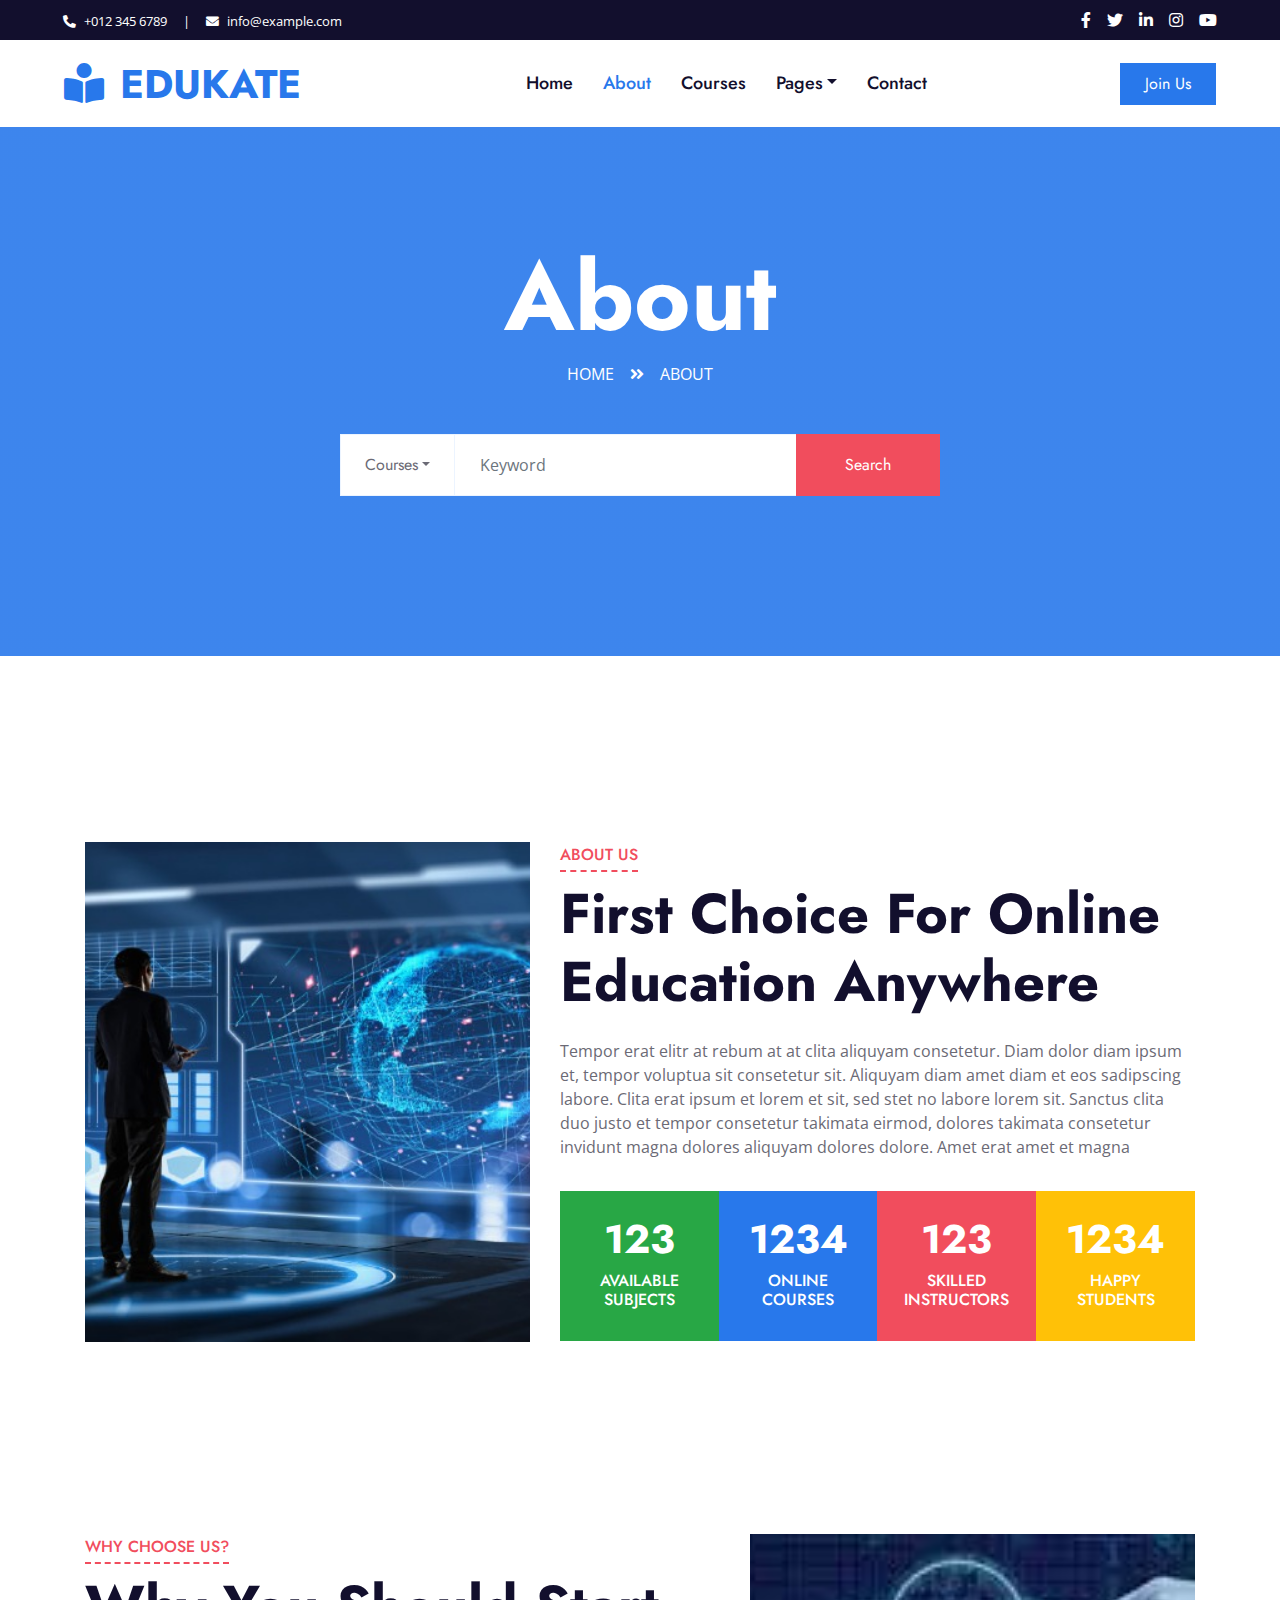
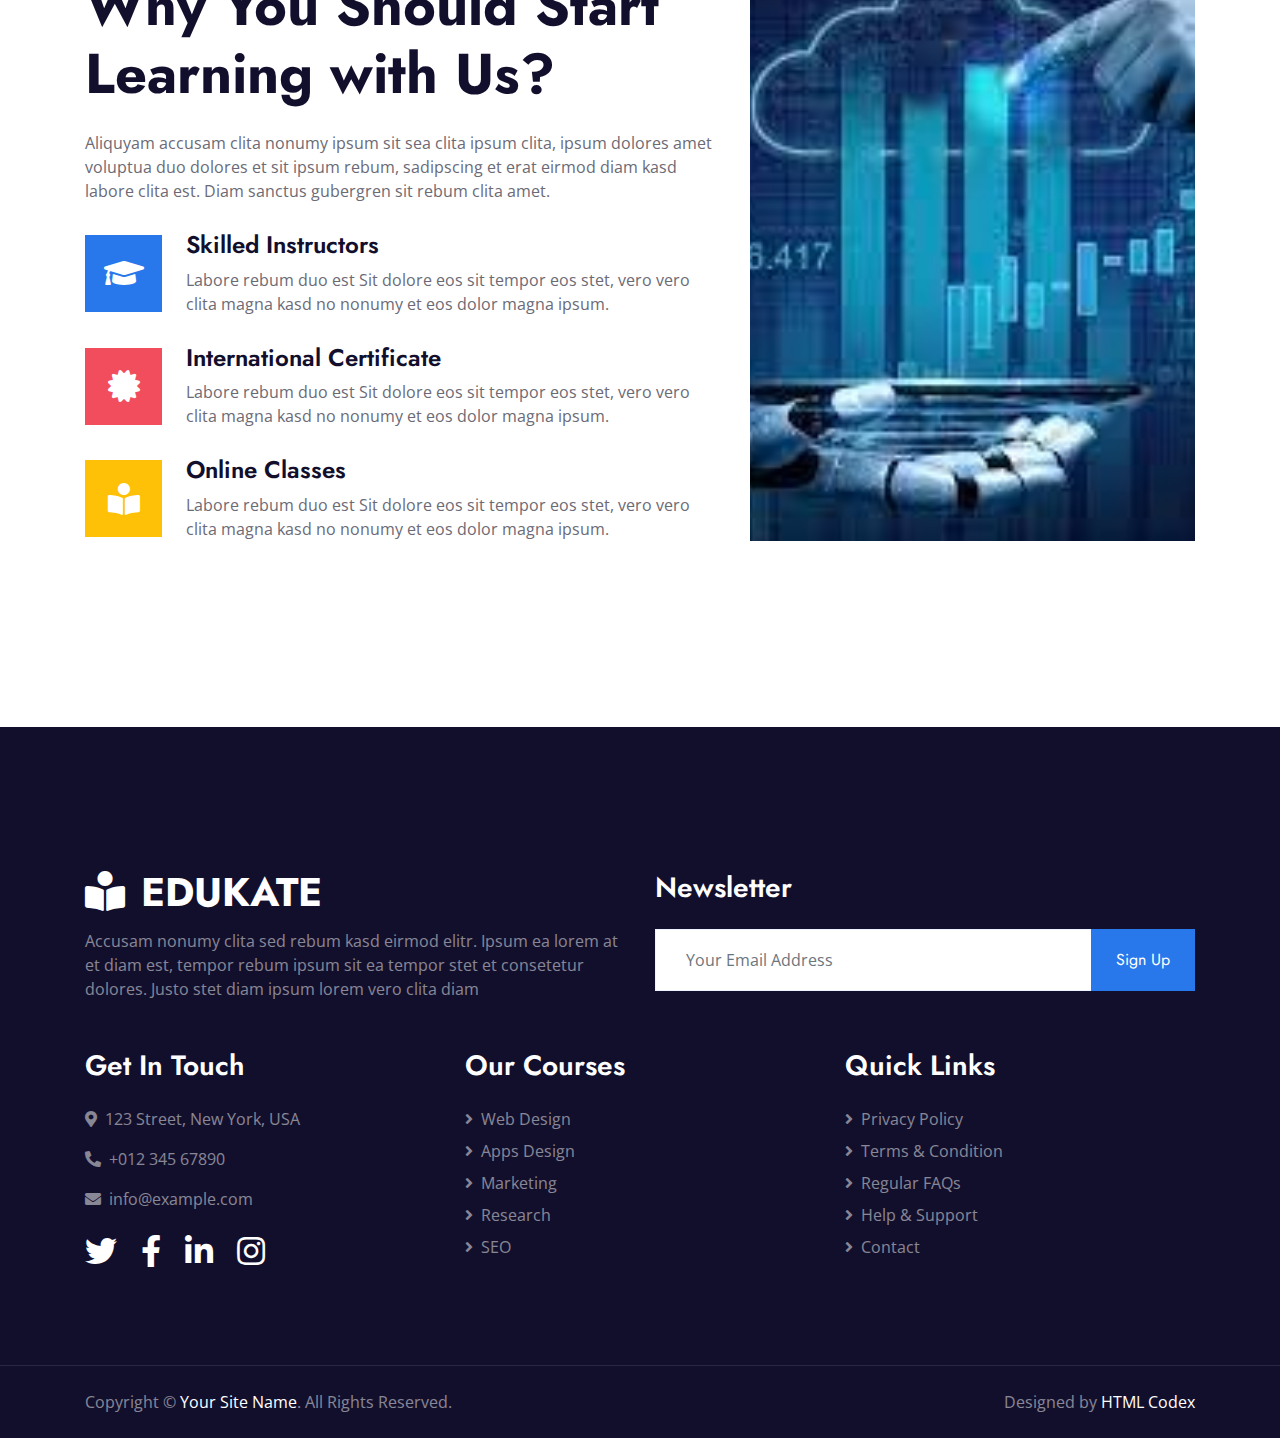
==== commit 35149b64: "Cambio de imagenes" ====
--- a/about.html
+++ b/about.html
@@ -129,7 +129,7 @@
             <div class="row">
                 <div class="col-lg-5 mb-5 mb-lg-0" style="min-height: 500px;">
                     <div class="position-relative h-100">
-                        <img class="position-absolute w-100 h-100" src="img/about.jpg" style="object-fit: cover;">
+                        <img class="position-absolute w-100 h-100" src="img/about.jpeg" style="object-fit: cover;">
                     </div>
                 </div>
                 <div class="col-lg-7">
@@ -211,7 +211,7 @@
                 </div>
                 <div class="col-lg-5" style="min-height: 500px;">
                     <div class="position-relative h-100">
-                        <img class="position-absolute w-100 h-100" src="img/feature.jpg" style="object-fit: cover;">
+                        <img class="position-absolute w-100 h-100" src="img/feature.jpeg" style="object-fit: cover;">
                     </div>
                 </div>
             </div>
--- a/css/style.css
+++ b/css/style.css
@@ -9797,12 +9797,12 @@
 }
 
 .jumbotron {
-  background: linear-gradient(rgba(40, 120, 235, 0.9), rgba(40, 120, 235, 0.9)), url(../img/header.jpg), no-repeat center center;
+  background: linear-gradient(rgba(40, 120, 235, 0.9), rgba(40, 120, 235, 0.9)), url(../img/header.jpeg), no-repeat center center;
   background-size: cover;
 }
 
 .jumbotron.page-header {
-  background: linear-gradient(rgba(40, 120, 235, 0.9), rgba(40, 120, 235, 0.9)), url(../img/page-header.jpg), no-repeat center center;
+  background: linear-gradient(rgba(40, 120, 235, 0.9), rgba(40, 120, 235, 0.9)), url(../img/page-header.jpeg), no-repeat center center;
   background-size: cover;
 }
 
@@ -9815,7 +9815,7 @@
   left: 0;
   z-index: 1;
 }
-
+/*
 .overlay-top::before {
   top: 0;
   background: url(../img/overlay-top.png) top center no-repeat;
@@ -9827,7 +9827,7 @@
   background: url(../img/overlay-bottom.png) bottom center no-repeat;
   background-size: contain;
 }
-
+*/
 .bg-image {
   background: linear-gradient(rgba(40, 120, 235, 0.05), rgba(40, 120, 235, 0.05)), url(../img/bg-image.jpg);
   background-attachment: fixed;
